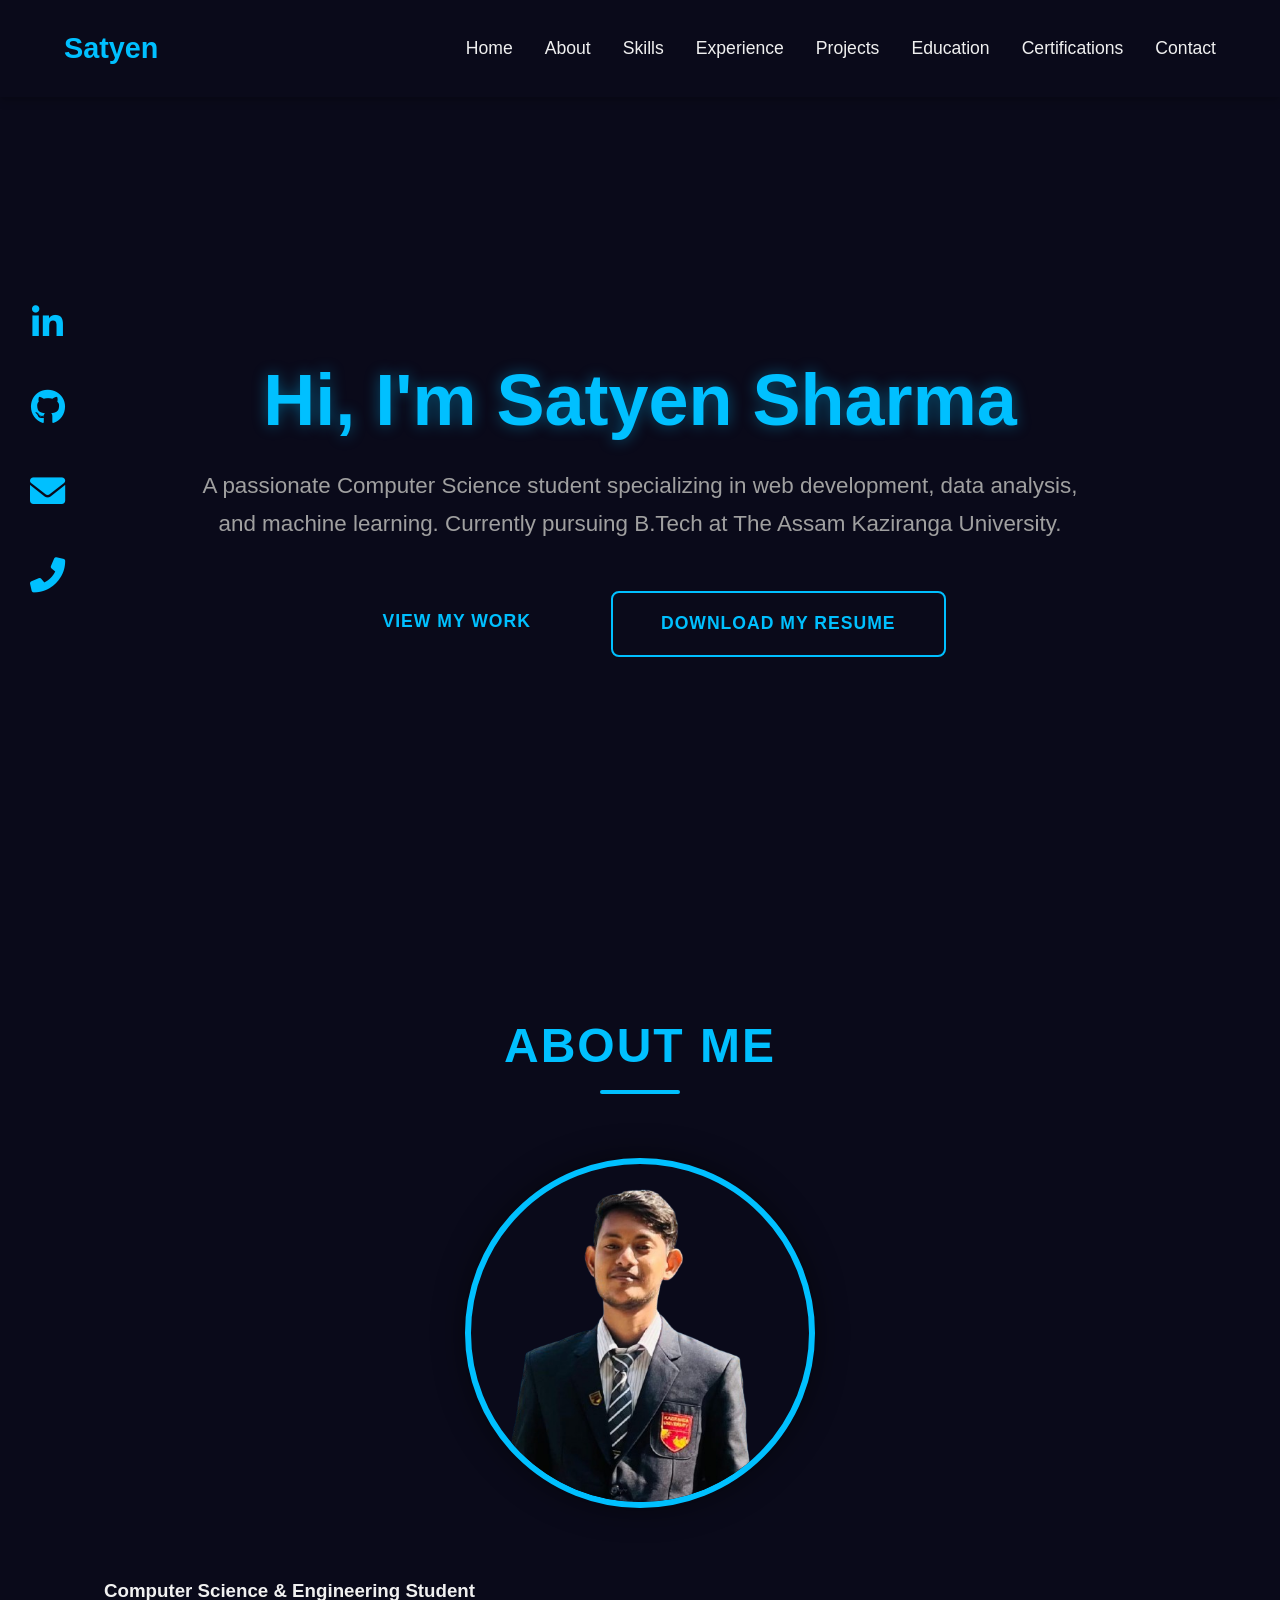
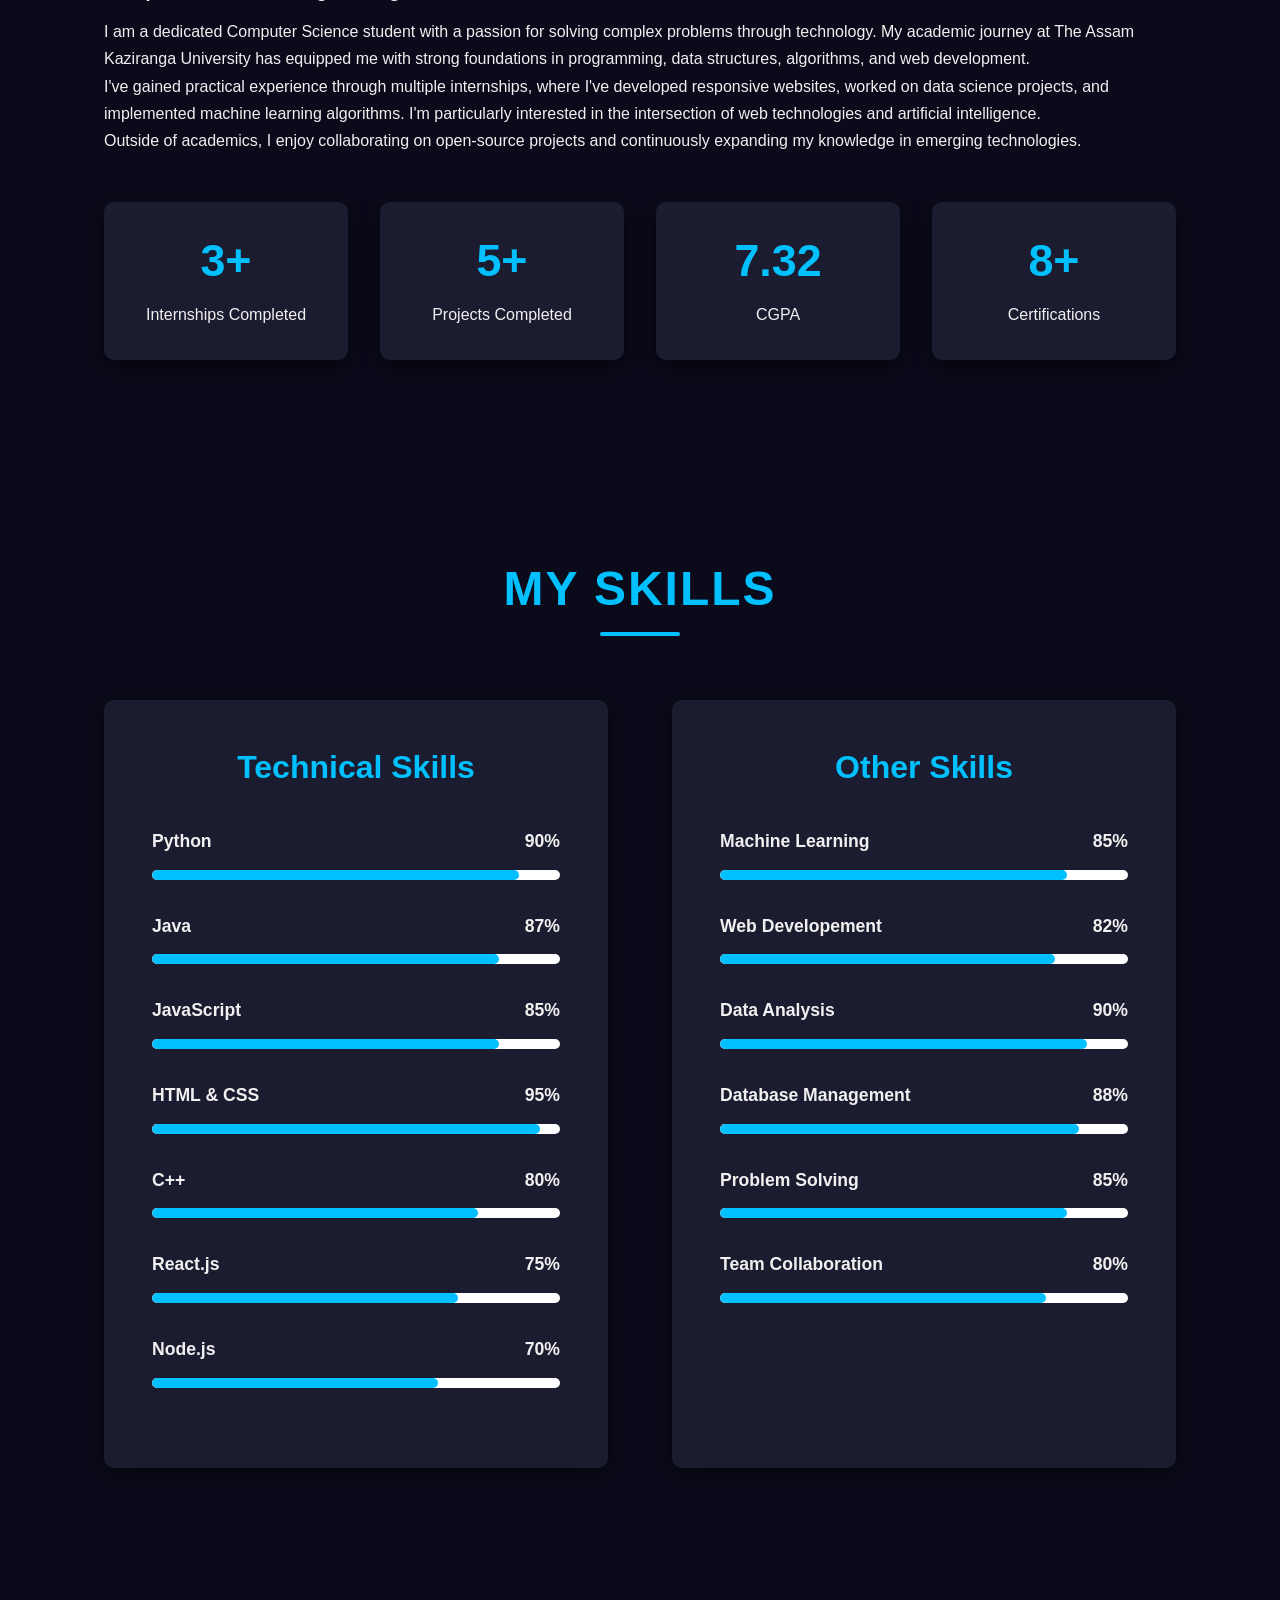
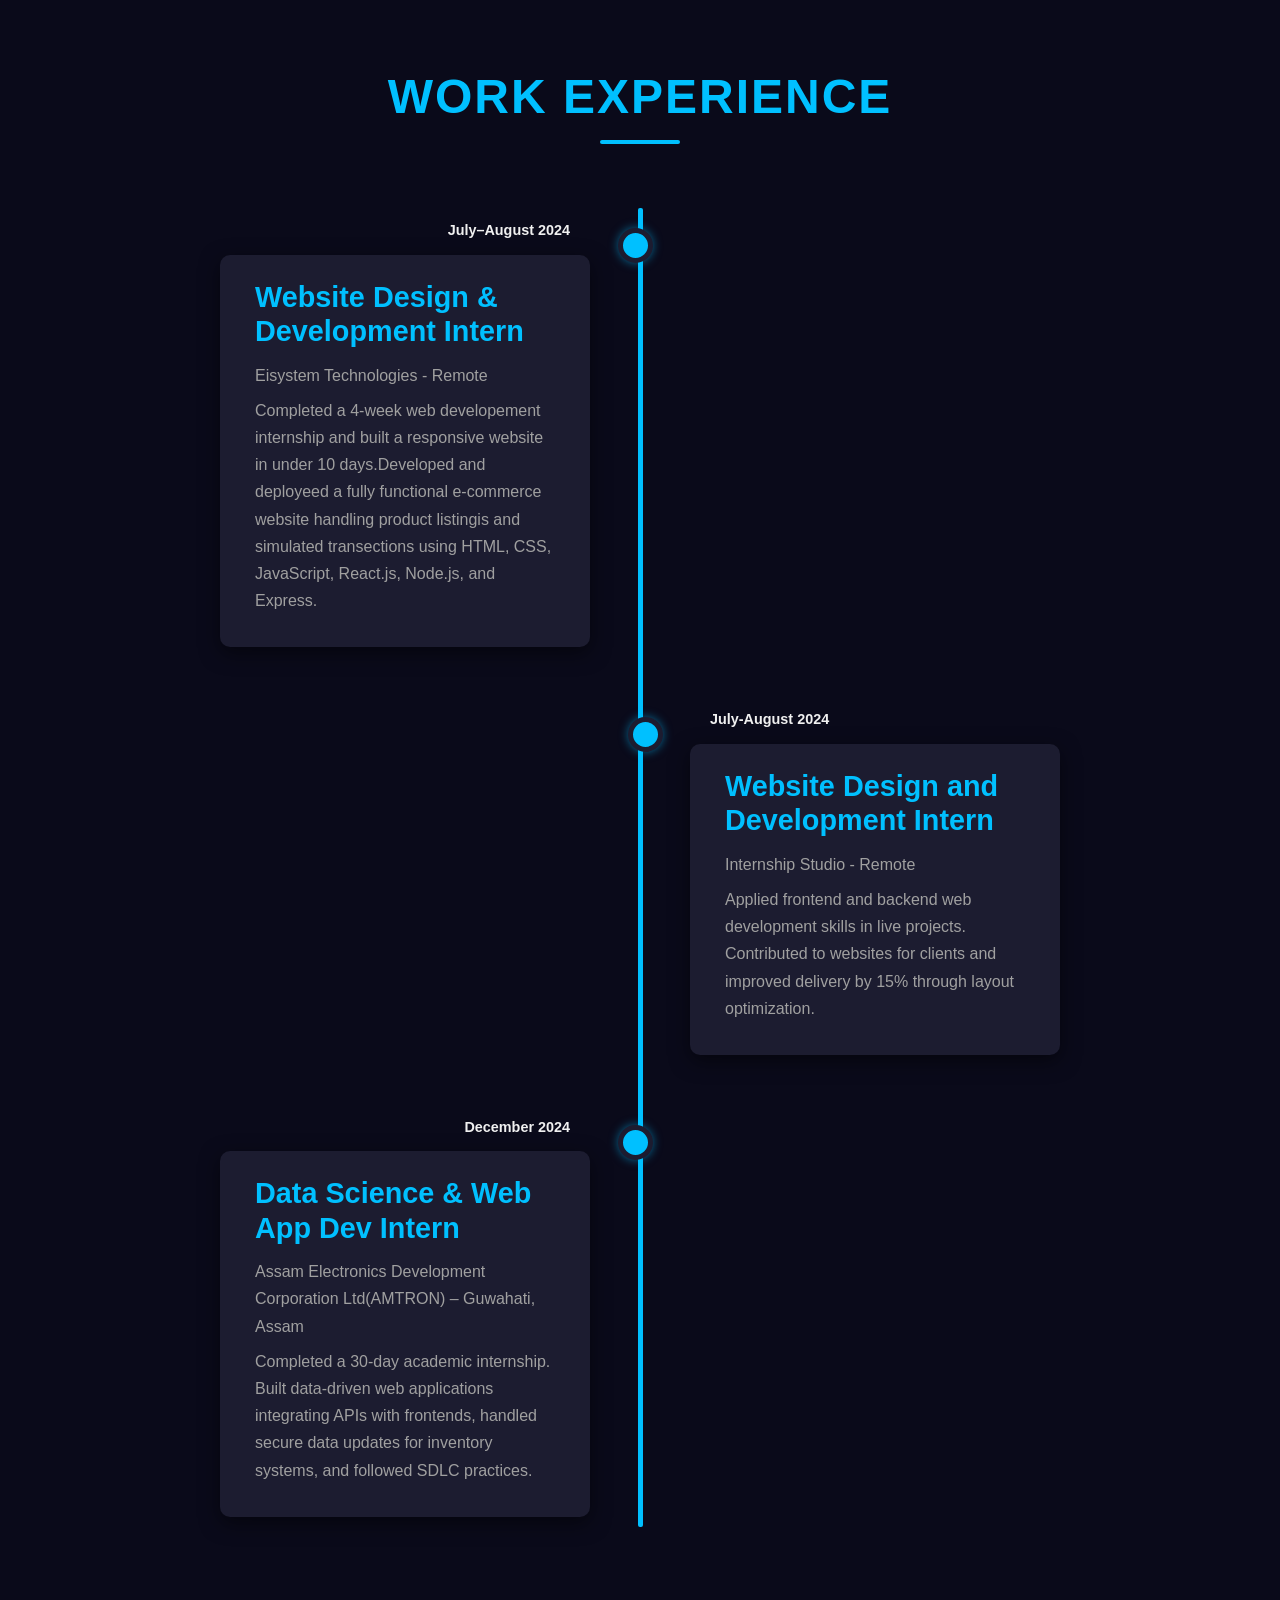
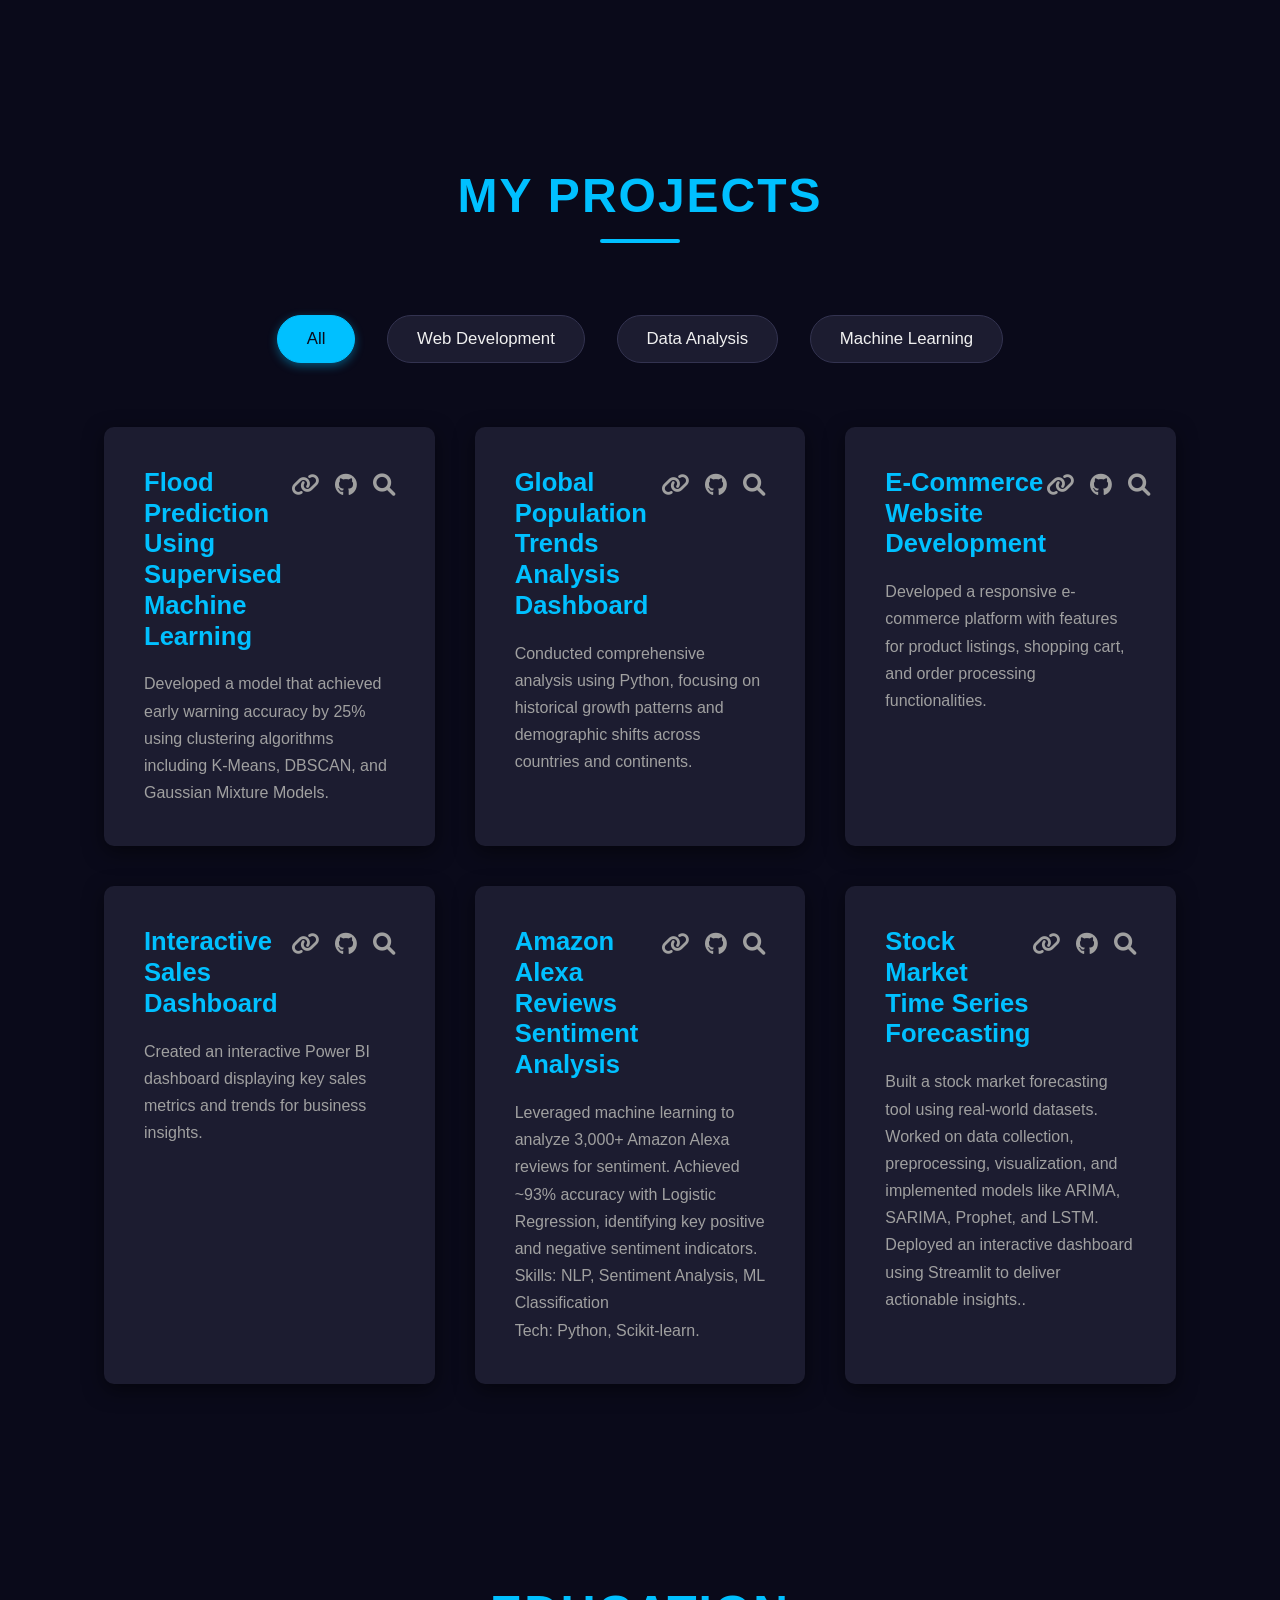
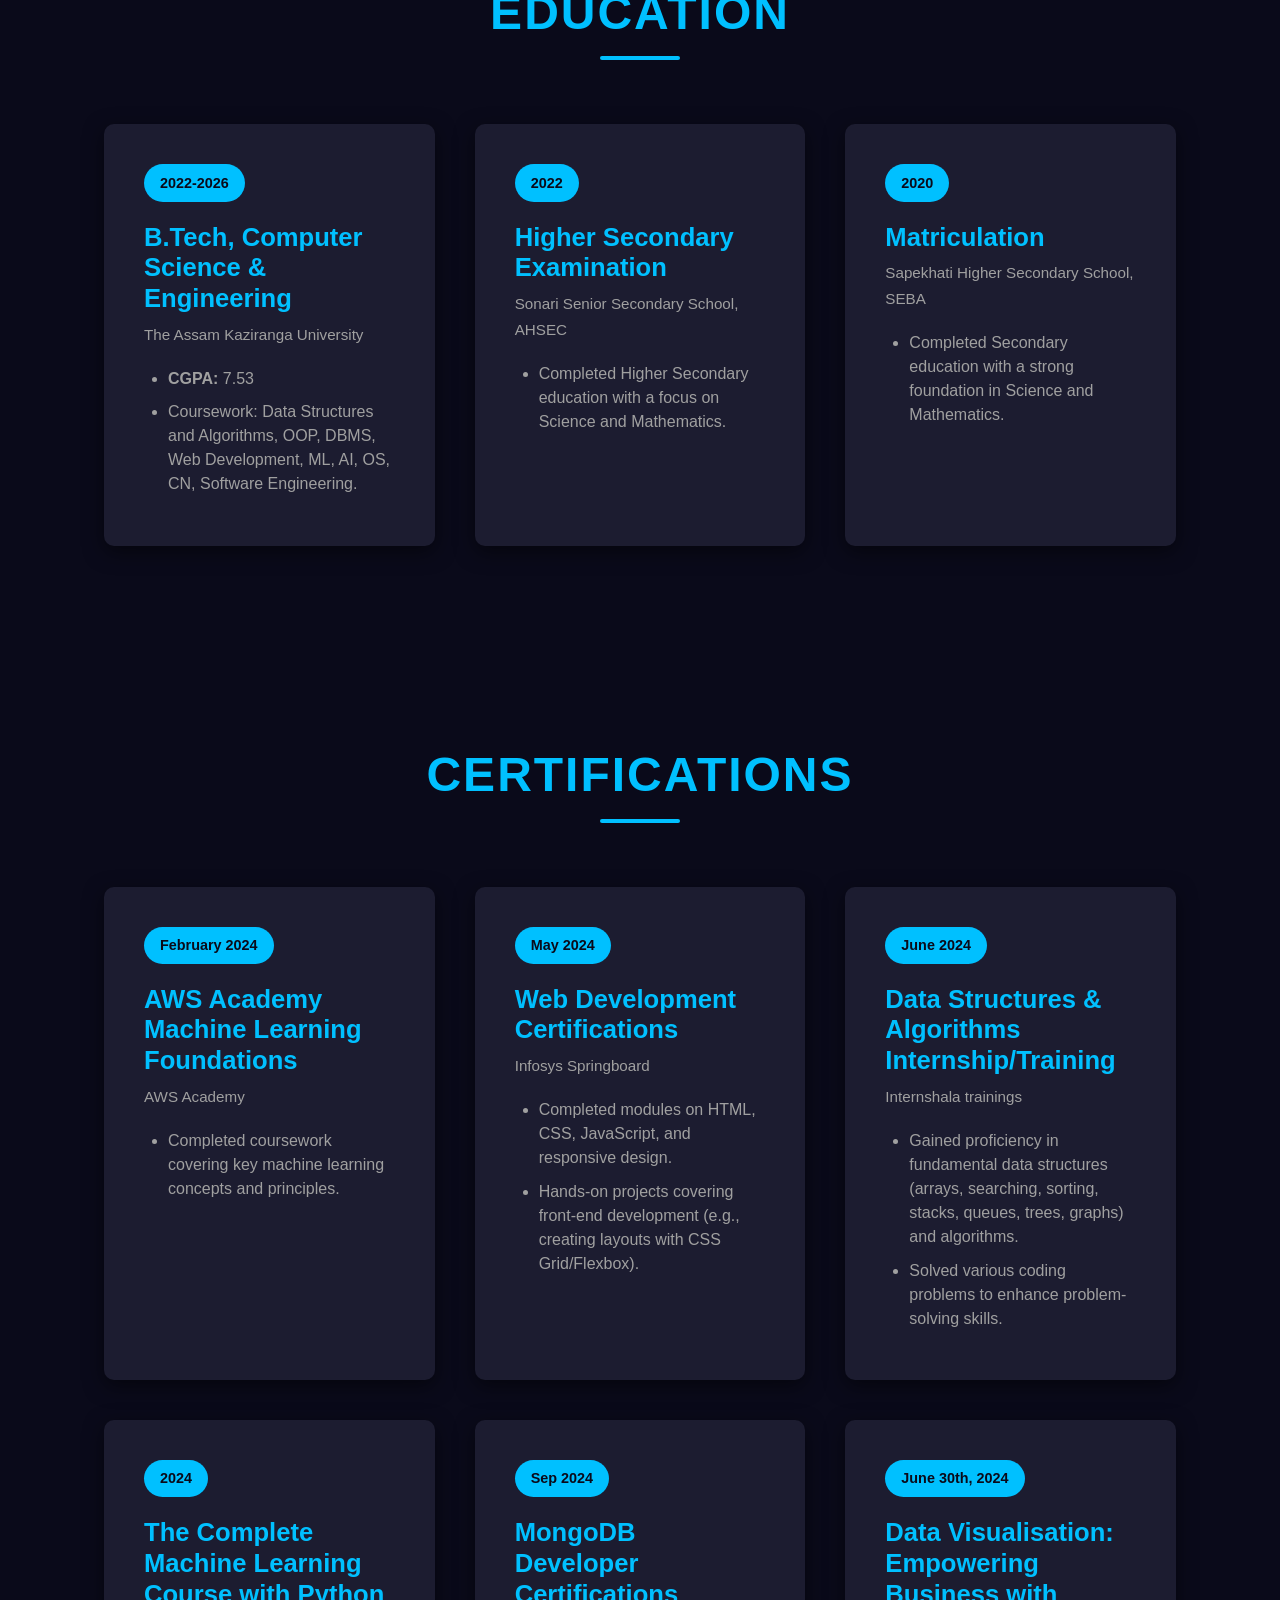
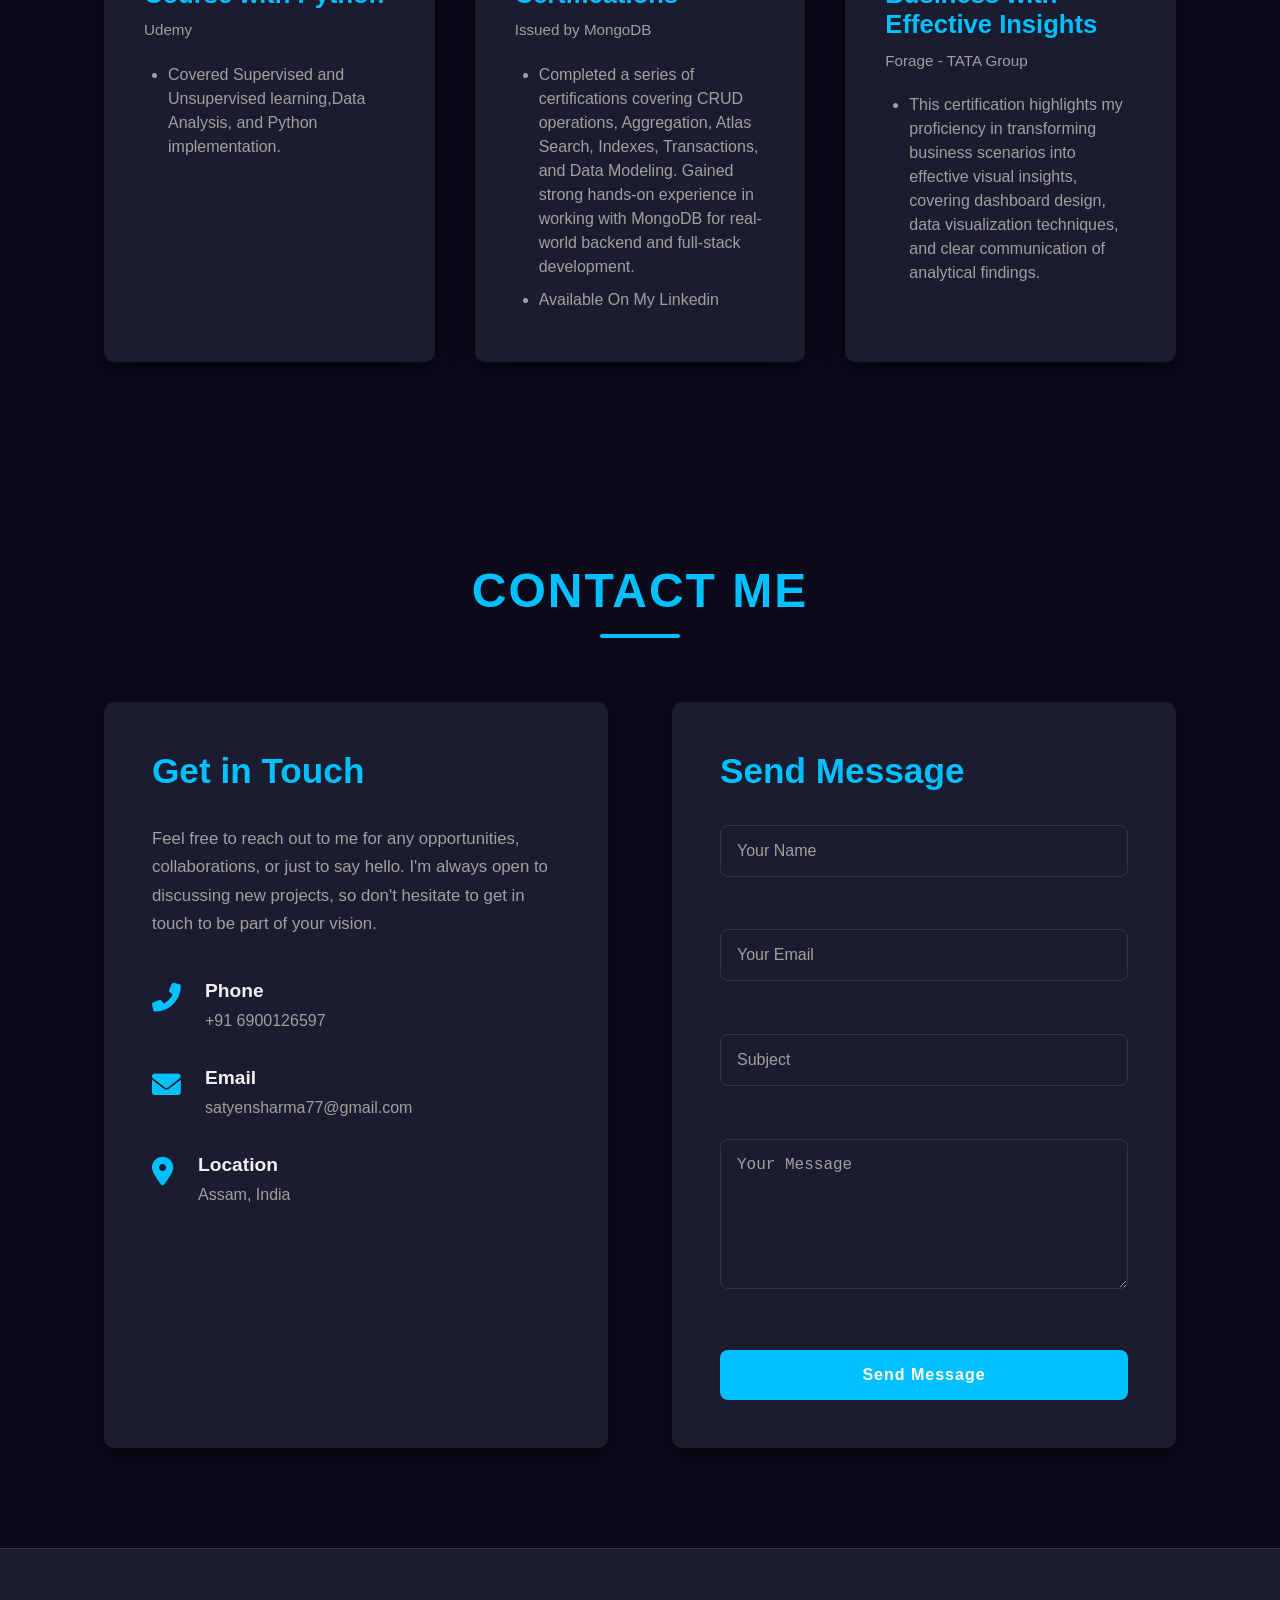
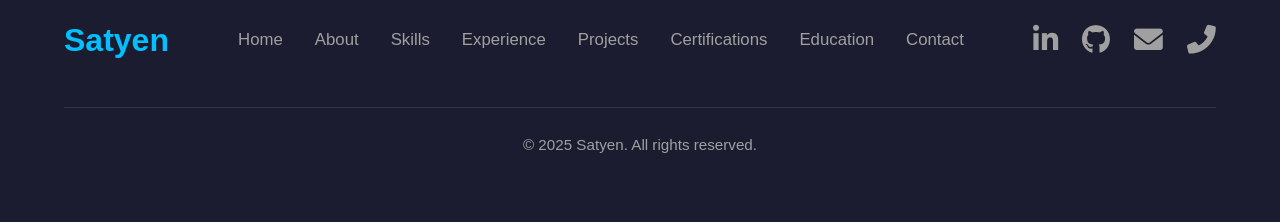
==== index.html @ 761a4995 "Add files via upload" ====
<!DOCTYPE html>
<html lang="en">
<head>
    <meta charset="UTF-8" />
    <meta name="viewport" content="width=device-width, initial-scale=1.0"/>
    <title>Satyen Sharma | Portfolio</title>
    <link rel="stylesheet" href="style.css"/>
    <link rel="stylesheet" href="https://cdnjs.cloudflare.com/ajax/libs/font-awesome/6.0.0-beta3/css/all.min.css">
</head>
<body>
<header>
  <nav>
    <div class="logo">Satyen</div>
    
    <ul class="nav-links">
      <li><a href="#home">Home</a></li>
      <li><a href="#about">About</a></li>
      <li><a href="#skills">Skills</a></li>
      <li><a href="#work-experience">Experience</a></li>
      <li><a href="#projects">Projects</a></li>
      <li><a href="#education">Education</a></li>
      <li><a href="#certifications">Certifications</a></li>
      <li><a href="#contact">Contact</a></li>
    </ul>

    <div class="hamburger">
      <span></span>
      <span></span>
      <span></span>
    </div>
  </nav>
</header>

    <main> 
        <section id="home" class="section"> 
            <div class="hero-content">
                <h1>Hi, I'm Satyen Sharma</h1>
                <p>A passionate Computer Science student specializing in web development, data analysis, and machine learning. Currently pursuing B.Tech at The Assam Kaziranga University.</p>
                <div class="hero-buttons">
                    <a href="#projects" class="btn">VIEW MY WORK</a>
                    <a href="SATYEN_SHARMA_RESUME_771.pdf" download="SATYEN_SHARMA_RESUME_771.pdf" class="btn btn-secondary">DOWNLOAD MY RESUME</a>
                </div>
            </div>
            <div class="side-social-links">
                <a href="https://www.linkedin.com/in/satyen-sharma-21069526b/?lipi=urn%3Ali%3Apage%3Ad_flagship3_feed%3BSt1hCPjXRkyF28CCkWDS%2FA%3D%3D" target="_blank" aria-label="LinkedIn"><i class="fab fa-linkedin-in"></i></a>
                <a href="https://github.com/Satyen123" target="_blank" aria-label="GitHub"><i class="fab fa-github"></i></a>
                <a href="mailto:satyensharma771@gmail.com" aria-label="Email"><i class="fas fa-envelope"></i></a>
                <a href="tel:+916900126597" aria-label="Phone"><i class="fas fa-phone-alt"></i></a>
            </div>
        </section>

        <section id="about" class="section"> 
            <h2 class="section-title">ABOUT ME</h2>
            <div class="about-content"> 
                <div class="about-image">
                    <img src="profile.png" alt="Satyen Sharma Profile"> 
                </div>
                <div>
                    <h3>Computer Science & Engineering Student</h3> 
                    <p>I am a dedicated Computer Science student with a passion for solving complex problems through technology. My academic journey at The Assam Kaziranga University has equipped me with strong foundations in programming, data structures, algorithms, and web development.</p>
                    <p>I've gained practical experience through multiple internships, where I've developed responsive websites, worked on data science projects, and implemented machine learning algorithms. I'm particularly interested in the intersection of web technologies and artificial intelligence.</p>
                    <p>Outside of academics, I enjoy collaborating on open-source projects and continuously expanding my knowledge in emerging technologies.</p>

                    <div class="about-stats">
                        <div class="stat-item">
                            <h4>3+</h4>
                            <p>Internships Completed</p>
                        </div>
                        <div class="stat-item">
                            <h4>5+</h4>
                            <p>Projects Completed</p>
                        </div>
                        <div class="stat-item">
                            <h4>7.32</h4>
                            <p>CGPA</p>
                        </div>
                        <div class="stat-item">
                            <h4>8+</h4>
                            <p>Certifications</p>
                        </div>
                    </div>
                </div>
            </div>
        </section>

        <section id="skills" class="section"> 
            <h2 class="section-title">MY SKILLS</h2>
            <div class="skills-container">
                <div class="skills-column">
                    <h3>Technical Skills</h3>
                    <div class="skill-bar-item"> 
                        <p>Python <span>90%</span></p>
                        <div class="skill-bar"> <div class="skill-progress" data-percentage="90%"></div> </div>
                    </div>
                    <div class="skill-bar-item">
                        <p>Java <span>87%</span></p>
                        <div class="skill-bar">
                            <div class="skill-progress" data-percentage="85%"></div>
                        </div>
                    </div>
                    <div class="skill-bar-item">
                        <p>JavaScript <span>85%</span></p>
                        <div class="skill-bar">
                            <div class="skill-progress" data-percentage="85%"></div>
                        </div>
                    </div>
                    <div class="skill-bar-item">
                        <p>HTML & CSS <span>95%</span></p>
                        <div class="skill-bar">
                            <div class="skill-progress" data-percentage="95%"></div>
                        </div>
                    </div>
                    <div class="skill-bar-item">
                        <p>C++ <span>80%</span></p>
                        <div class="skill-bar">
                            <div class="skill-progress" data-percentage="80%"></div>
                        </div>
                    </div>
                    <div class="skill-bar-item">
                        <p>React.js <span>75%</span></p>
                        <div class="skill-bar">
                            <div class="skill-progress" data-percentage="75%"></div>
                        </div>
                    </div>
                    <div class="skill-bar-item">
                        <p>Node.js <span>70%</span></p>
                        <div class="skill-bar">
                            <div class="skill-progress" data-percentage="70%"></div>
                        </div>
                    </div>
                </div>

                <div class="skills-column">
                    <h3>Other Skills</h3>
                    <div class="skill-bar-item">
                        <p>Machine Learning <span>85%</span></p>
                        <div class="skill-bar">
                            <div class="skill-progress" data-percentage="85%"></div>
                        </div>
                    </div>
                    <div class="skill-bar-item">
                        <p>Web Developement <span>82%</span></p>
                        <div class="skill-bar">
                            <div class="skill-progress" data-percentage="82%"></div>
                        </div>
                    </div>
                    <div class="skill-bar-item">
                        <p>Data Analysis <span>90%</span></p>
                        <div class="skill-bar">
                            <div class="skill-progress" data-percentage="90%"></div>
                        </div>
                    </div>
                    <div class="skill-bar-item">
                        <p>Database Management <span>88%</span></p>
                        <div class="skill-bar">
                            <div class="skill-progress" data-percentage="88%"></div>
                        </div>
                    </div>
                    <div class="skill-bar-item">
                        <p>Problem Solving <span>85%</span></p>
                        <div class="skill-bar">
                            <div class="skill-progress" data-percentage="85%"></div>
                        </div>
                    </div>
                    <div class="skill-bar-item">
                        <p>Team Collaboration <span>80%</span></p>
                        <div class="skill-bar">
                            <div class="skill-progress" data-percentage="80%"></div>
                        </div>
                    </div>
                </div>
            </div>
        </section>

        <section id="work-experience" class="section"> 
            <h2 class="section-title">WORK EXPERIENCE</h2>
            <div class="timeline">
                <div class="timeline-item"> <div class="timeline-date">July–August 2024</div> <div class="timeline-content"> <h3>Website Design & Development Intern</h3>
                        <p>Eisystem Technologies - Remote</p> <p>Completed a 4-week web developement internship and built a responsive website in under 10 days.Developed and deployeed a fully functional e-commerce website handling product listingis and simulated transections using HTML, CSS, JavaScript, React.js, Node.js, and Express.</p>
                    </div>
                </div>

                <div class="timeline-item">
                    <div class="timeline-date">July-August 2024</div>
                    <div class="timeline-content">
                        <h3>Website Design and Development Intern</h3>
                        <p>Internship Studio - Remote</p>
                        <p>Applied frontend and backend web development skills in live projects. Contributed to websites for clients and improved delivery by 15% through layout optimization.</p>
                    </div>
                </div>

                <div class="timeline-item">
                    <div class="timeline-date">December 2024</div>
                    <div class="timeline-content">
                        <h3>Data Science & Web App Dev Intern</h3>
                        <p>Assam Electronics Development Corporation Ltd(AMTRON) – Guwahati, Assam</p>
                        <p>Completed a 30-day academic internship. Built data-driven web applications integrating APIs with frontends, handled secure data updates for inventory systems, and followed SDLC practices.</p>
                    </div>
                </div>
            </div>
        </section>

        <section id="projects" class="section"> 
            <h2 class="section-title">MY PROJECTS</h2>
            <div class="project-categories">
                <button class="category-button active" data-category="all">All</button>
                <button class="category-button" data-category="web-development">Web Development</button>
                <button class="category-button" data-category="data-analysis">Data Analysis</button>
                <button class="category-button" data-category="machine-learning">Machine Learning</button>
            </div>
            <div class="project-grid">
                <div class="project-card" data-category="machine-learning">
                    <div class="card-header">
                        <h3>Flood Prediction Using Supervised Machine Learning</h3>
                        <div class="icons">
                            <a href="#" target="_blank"><i class="fas fa-link"></i></a>
                            <a href="#" target="_blank"><i class="fab fa-github"></i></a>
                            <a href="#" target="_blank"><i class="fas fa-search"></i></a>
                        </div>
                    </div>
                    <p>Developed a model that achieved early warning accuracy by 25% using clustering algorithms including K-Means, DBSCAN, and Gaussian Mixture Models.</p>
                </div>

                <div class="project-card" data-category="data-analysis">
                    <div class="card-header">
                        <h3>Global Population Trends Analysis Dashboard</h3>
                        <div class="icons">
                            <a href="#" target="_blank"><i class="fas fa-link"></i></a>
                            <a href="#" target="_blank"><i class="fab fa-github"></i></a>
                            <a href="#" target="_blank"><i class="fas fa-search"></i></a>
                        </div>
                    </div>
                    <p>Conducted comprehensive analysis using Python, focusing on historical growth patterns and demographic shifts across countries and continents.</p>
                </div>

                <div class="project-card" data-category="web-development">
                    <div class="card-header">
                        <h3>E-Commerce Website Development</h3>
                        <div class="icons">
                            <a href="#" target="_blank"><i class="fas fa-link"></i></a>
                            <a href="#" target="_blank"><i class="fab fa-github"></i></a>
                            <a href="#" target="_blank"><i class="fas fa-search"></i></i></a>
                        </div>
                    </div>
                    <p>Developed a responsive e-commerce platform with features for product listings, shopping cart, and order processing functionalities.</p>
                </div>

                <div class="project-card" data-category="data-analysis">
                    <div class="card-header">
                        <h3>Interactive Sales Dashboard</h3>
                        <div class="icons">
                            <a href="#" target="_blank"><i class="fas fa-link"></i></a>
                            <a href="#" target="_blank"><i class="fab fa-github"></i></a>
                            <a href="#" target="_blank"><i class="fas fa-search"></i></a>
                        </div>
                    </div>
                    <p>Created an interactive Power BI dashboard displaying key sales metrics and trends for business insights.</p>
                </div>

                <div class="project-card" data-category="data-analysis">
                    <div class="card-header">
                        <h3> Amazon Alexa Reviews Sentiment Analysis</h3>
                        <div class="icons">
                            <a href="#" target="_blank"><i class="fas fa-link"></i></a>
                            <a href="#" target="_blank"><i class="fab fa-github"></i></a>
                            <a href="#" target="_blank"><i class="fas fa-search"></i></a>
                        </div>
                    </div>
                    <p>Leveraged machine learning to analyze 3,000+ Amazon Alexa reviews for sentiment. Achieved ~93% accuracy with Logistic Regression, identifying key positive and negative sentiment indicators.</p>
                    <p>Skills: NLP, Sentiment Analysis, ML Classification</p>
                    <p>Tech: Python, Scikit-learn.</p>
                </div>

                <div class="project-card" data-category="data-analysis">
                    <div class="card-header">
                        <h3> Stock Market Time Series Forecasting</h3>
                        <div class="icons">
                            <a href="#" target="_blank"><i class="fas fa-link"></i></a>
                            <a href="#" target="_blank"><i class="fab fa-github"></i></a>
                            <a href="#" target="_blank"><i class="fas fa-search"></i></a>
                        </div>
                    </div>
                    <p>Built a stock market forecasting tool using real-world datasets. Worked on data collection, preprocessing, visualization, and implemented models like ARIMA, SARIMA, Prophet, and LSTM. Deployed an interactive dashboard using Streamlit to deliver actionable insights..</p>
                </div>
            </div>
        </section>


 <section id="education" class="section"> 
    <h2 class="section-title">EDUCATION</h2>
    <div class="education-grid">
        <div class="education-card">
            <div class="card-header-edu">
                <span class="year-badge">2022-2026</span>
                <h3>B.Tech, Computer Science & Engineering</h3>
                <p>The Assam Kaziranga University</p>
            </div>
            <div class="card-content-edu">
                <ul>
                    <li><strong>CGPA:</strong> 7.53</li>
                    <li>Coursework: Data Structures and Algorithms, OOP, DBMS, Web Development, ML, AI, OS, CN, Software Engineering.</li>
                </ul>
            </div>
        </div>

        <div class="education-card">
            <div class="card-header-edu">
                <span class="year-badge">2022</span>
                <h3>Higher Secondary Examination</h3>
                <p>Sonari Senior Secondary School, AHSEC</p>
            </div>
            <div class="card-content-edu">
                <ul>
                    <li>Completed Higher Secondary education with a focus on Science and Mathematics.</li>
                </ul>
            </div>
        </div>

        <div class="education-card">
            <div class="card-header-edu">
                <span class="year-badge">2020</span>
                <h3>Matriculation</h3>
                <p>Sapekhati Higher Secondary School, SEBA</p>
            </div>
            <div class="card-content-edu">
                <ul>
                    <li>Completed Secondary education with a strong foundation in Science and Mathematics.</li>
                </ul>
            </div>
        </div>
    </div>
</section>

        <section id="certifications" class="section"> 
            <h2 class="section-title">CERTIFICATIONS</h2>
            <div class="certifications-grid"> 
                <div class="certification-card"> 
                    <div class="card-header-cert"> 
                        <span class="year-badge-cert">February 2024</span> 
                        <h3>AWS Academy Machine Learning Foundations</h3>
                        <p>AWS Academy</p>
                    </div>
                    <div class="card-content-cert"> 
                        <ul>
                            <li>Completed coursework covering key machine learning concepts and principles.</li>
                        </ul>
                    </div>
                </div>

                <div class="certification-card">
                    <div class="card-header-cert">
                        <span class="year-badge-cert">May 2024</span>
                        <h3>Web Development Certifications</h3>
                        <p>Infosys Springboard</p>
                    </div>
                    <div class="card-content-cert">
                        <ul>
                            <li>Completed modules on HTML, CSS, JavaScript, and responsive design.</li>
                            <li>Hands-on projects covering front-end development (e.g., creating layouts with CSS Grid/Flexbox).</li>
                        </ul>
                    </div>
                </div>

                <div class="certification-card">
                    <div class="card-header-cert">
                        <span class="year-badge-cert">June 2024</span>
                        <h3>Data Structures & Algorithms Internship/Training</h3>
                        <p>Internshala trainings</p>
                    </div>
                    <div class="card-content-cert">
                        <ul>
                            <li>Gained proficiency in fundamental data structures (arrays, searching, sorting, stacks, queues, trees, graphs) and algorithms.</li>
                            <li>Solved various coding problems to enhance problem-solving skills.</li>
                        </ul>
                    </div>
                </div>

                <div class="certification-card">
                    <div class="card-header-cert">
                        <span class="year-badge-cert">2024</span>
                        <h3>The Complete Machine Learning Course with Python</h3>
                        <p>Udemy</p>
                    </div>
                    <div class="card-content-cert">
                        <ul>
                            <li>Covered Supervised and Unsupervised learning,Data Analysis, and Python implementation.</li>
                        </ul>
                    </div>
                </div>

                <div class="certification-card">
                    <div class="card-header-cert">
                        <span class="year-badge-cert">Sep 2024</span>
                        <h3> MongoDB Developer Certifications</h3>
                        <p>Issued by MongoDB</p>
                    </div>
                    <div class="card-content-cert">
                        <ul>
                            <li>Completed a series of certifications covering CRUD operations, Aggregation, Atlas Search, Indexes, Transactions, and Data Modeling. Gained strong hands-on experience in working with MongoDB for real-world backend and full-stack development.</li>
                            <li>Available On My Linkedin</li>
                        </ul>
                    </div>
                </div>

                <div class="certification-card">
                    <div class="card-header-cert">
                        <span class="year-badge-cert">June 30th, 2024</span>
                        <h3>Data Visualisation: Empowering Business with Effective Insights</h3>
                        <p>Forage - TATA Group</p>
                    </div>
                    <div class="card-content-cert">
                        <ul>
                            <li>This certification highlights my proficiency in transforming business scenarios into effective visual insights, covering dashboard design, data visualization techniques, and clear communication of analytical findings.</li>
                        </ul>
                    </div>
                </div>

            </div>
        </section>

        <section id="contact" class="section">
            <h2 class="section-title">CONTACT ME</h2>
            <div class="contact-container">
                <div class="get-in-touch">
                    <h3>Get in Touch</h3>
                    <p>Feel free to reach out to me for any opportunities, collaborations, or just to say hello. I'm always open to discussing new projects, so don't hesitate to get in touch to be part of your vision.</p>
                    <div class="contact-info-item">
                        <i class="fas fa-phone-alt"></i>
                        <div>
                            <h4>Phone</h4>
                            <p>+91 6900126597</p>
                        </div>
                    </div>
                    <div class="contact-info-item">
                        <i class="fas fa-envelope"></i>
                        <div>
                            <h4>Email</h4>
                            <p>satyensharma77@gmail.com</p>
                        </div>
                    </div>
                    <div class="contact-info-item">
                        <i class="fas fa-map-marker-alt"></i>
                        <div>
                            <h4>Location</h4>
                            <p>Assam, India</p>
                        </div>
                    </div>
                    <div class="social-links">
                        </div>
                </div>

                <div class="send-message">
                    <h3>Send Message</h3>
                    <form action="https://formsubmit.co/satyensharma771@gmail.com" method="POST" class="contact-form">
                      <input type="hidden" name="_captcha" value="false">
                      <input type="hidden" name="_template" value="table">
                      <input type="hidden" name="_subject" value="New message from portfolio!">

                      <div class="form-group">
                         <input type="text" id="name" name="name" placeholder="Your Name" required>
                      </div>
                      <div class="form-group">
                         <input type="email" id="email" name="email" placeholder="Your Email" required>
                      </div>
                      <div class="form-group">
                         <input type="text" id="subject" name="subject" placeholder="Subject" required>
                      </div>
                      <div class="form-group">
                         <textarea id="message" name="message" rows="5" placeholder="Your Message" required></textarea>
                      </div>
                      <button type="submit" class="submit-button">Send Message</button>
                    </form>
 
                </div>
            </div>
        </section>

    </main> 
    <footer class="site-footer">
        <div class="footer-container">
            <div class="footer-logo">Satyen</div>
            <div class="footer-nav">
                <ul>
                    <li><a href="#home">Home</a></li>
                    <li><a href="#about">About</a></li>
                    <li><a href="#skills">Skills</a></li>
                    <li><a href="#work-experience">Experience</a></li> <li><a href="#projects">Projects</a></li>
                    <li><a href="#certifications">Certifications</a></li> <li><a href="#education">Education</a></li>
                    <li><a href="#contact">Contact</a></li>
                </ul>
            </div>
            <div class="footer-social-icons">
                <a href="https://www.linkedin.com/in/satyen-sharma-21069526b/?lipi=urn%3Ali%3Apage%3Ad_flagship3_feed%3BSt1hCPjXRkyF28CCkWDS%2FA%3D%3D" target="_blank" aria-label="LinkedIn"><i class="fab fa-linkedin-in"></i></a>
                <a href="https://github.com/Satyen123" target="_blank" aria-label="GitHub"><i class="fab fa-github"></i></a>
                <a href="mailto:satyensharma771@gmail.com" aria-label="Email"><i class="fas fa-envelope"></i></a>
                <a href="tel:+916900126597" aria-label="Phone"><i class="fas fa-phone-alt"></i></a>
            </div>
        </div>
        <div class="footer-bottom-text">
            <p>&copy; 2025 Satyen. All rights reserved.</p>
        </div>
    </footer>

    <!-- This script link is crucial and was missing in your previous index.html -->
    <script src="script.js"></script>
</body>
</html>
---- style.css ----
/* Variables for consistent styling - Tuned for deeper darks and a vibrant accent */
:root {
    --primary-color: #00c0ff; /* Vibrant blue for accents and highlights */
    --secondary-color: #8c8c9e; /* Muted grey for subtle text */
    --background-dark: #0a0a1a; /* Very deep dark background, almost black with a hint of blue */
    --card-background: #1c1c30; /* Slightly lighter dark for cards/containers */
    --text-light: #f0f0f0; /* Soft white for primary text */
    --text-muted: #a0a0a0; /* Medium grey for descriptions */
    --border-color: #333350; /* Subtle border for elements, a dark blue-grey */
    --hover-light: #ffffff; /* Pure white for stark hover contrast */
    --box-shadow-dark: rgba(0, 0, 0, 0.5); /* Stronger, deeper shadow */
    --transition-speed: 0.4s ease-in-out; /* Slightly slower, smoother transitions */
    --font-family: 'Poppins', sans-serif; /* Common modern, clean font often seen in such designs. You'd link this from Google Fonts. */
}

/* Base Styles */
* {
    margin: 0;
    padding: 0;
    box-sizing: border-box;
}

html {
    scroll-behavior: smooth;
}

body {
    font-family: var(--font-family);
    line-height: 1.7; /* Slightly more line height for readability */
    color: var(--text-light);
    background-color: var(--background-dark);
    overflow-x: hidden; /* Prevent horizontal scroll */
}

a {
    color: var(--primary-color);
    text-decoration: none;
    transition: color var(--transition-speed);
}

a:hover {
    color: var(--hover-light);
}

ul {
    list-style: none;
}

h1, h2, h3, h4 {
    color: var(--text-light);
    margin-bottom: 1rem;
    line-height: 1.2;
}

h2.section-title {
    font-size: 3rem; /* Larger section titles */
    text-align: center;
    margin-bottom: 4rem; /* More space below title */
    position: relative;
    color: var(--primary-color);
    text-transform: uppercase;
    letter-spacing: 2px;
    font-weight: 700;
}

h2.section-title::after {
    content: '';
    display: block;
    width: 80px; /* Wider underline */
    height: 4px;
    background: var(--primary-color);
    margin: 15px auto 0; /* More space below text, thicker line */
    border-radius: 2px;
}

/* Sections */
.section {
    padding: 100px 5%; /* Increased padding for more space between sections */
    margin: 0 auto;
    max-width: 1200px; /* Max width for content */
}

/* Header & Navigation */
/* Navigation Styles */
header {
    background-color: var(--background-dark);
    position: sticky;
    top: 0;
    z-index: 1000;
    box-shadow: 0 2px 10px rgba(0, 0, 0, 0.3);
}

nav {
    display: flex;
    justify-content: space-between;
    align-items: center;
    padding: 1.5rem 5%;
    max-width: 1400px;
    margin: 0 auto;
}

.logo {
    font-size: 1.8rem;
    font-weight: 700;
    color: var(--primary-color);
    text-decoration: none;
    transition: all 0.3s ease;
}

.logo:hover {
    text-shadow: 0 0 10px rgba(0, 192, 255, 0.5);
}

.nav-links {
    display: flex;
    gap: 2rem;
    list-style: none;
}

.nav-links a {
    color: var(--text-light);
    text-decoration: none;
    font-size: 1.1rem;
    font-weight: 500;
    padding: 0.5rem 0;
    position: relative;
    transition: all 0.3s ease;
}

.nav-links a:hover {
    color: var(--primary-color);
}

.nav-links a::after {
    content: '';
    position: absolute;
    width: 0;
    height: 2px;
    bottom: 0;
    left: 0;
    background-color: var(--primary-color);
    transition: width 0.3s ease;
}

.nav-links a:hover::after {
    width: 100%;
}

/* Active link styling */
.nav-links a.active {
    color: var(--primary-color);
    font-weight: 600;
}

.nav-links a.active::after {
    width: 100%;
}

/* === CORRECTED HAMBURGER MENU CODE START === */

/* Hamburger Icon Styling */
.hamburger {
    display: none; /* Hidden by default on larger screens */
    cursor: pointer;
    z-index: 1001; /* Ensure hamburger is always on top, even above the menu itself */
    position: relative; /* Needed for z-index to work */
}

.hamburger span {
    display: block;
    width: 25px;
    height: 3px;
    background-color: var(--text-light);
    margin: 5px 0;
    transition: all 0.3s ease; /* Smooth transition for the animation */
}

/* Media Query for Mobile/Tablet Screens (up to 768px wide) */
/* === CORRECTED HAMBURGER MENU CODE START === */

/* Hamburger Icon Styling */
.hamburger {
    display: none; /* Hidden by default on larger screens */
    cursor: pointer;
    z-index: 1001; /* Ensure hamburger is always on top, even above the menu itself */
    position: relative; /* Needed for z-index to work */
}

.hamburger span {
    display: block;
    width: 25px;
    height: 3px;
    background-color: var(--text-light);
    margin: 5px 0;
    transition: all 0.3s ease; /* Smooth transition for the animation */
}

/* Media Query for Mobile/Tablet Screens (up to 768px wide) */
@media (max-width: 768px) {
  .hamburger {
    display: block;
    cursor: pointer;
    z-index: 1001;
  }

  .nav-links {
    position: fixed;
    top: 0;
    right: -100%; /* Hide off screen */
    width: 70%;
    height: 100vh;
    background-color: #1c1c30; /* Solid visible background */
    flex-direction: column;
    align-items: center;
    padding-top: 80px;
    gap: 2rem;
    box-shadow: -5px 0 15px rgba(0, 0, 0, 0.3);
    overflow-y: auto;
    visibility: hidden;
    opacity: 0;
    transition: right 0.5s ease, opacity 0.5s ease, visibility 0s 0.5s;
    z-index: 1000;
    display: flex;
  }

  /* When active (toggle class added via JS) */
  .nav-links.active {
    right: 0;
    visibility: visible;
    opacity: 1;
    transition: right 0.5s ease, opacity 0.5s ease, visibility 0s;
  }

  /* Hamburger icon animation */
  .hamburger.active span:nth-child(1) {
    transform: translateY(8px) rotate(45deg);
  }

  .hamburger.active span:nth-child(2) {
    opacity: 0;
  }

  .hamburger.active span:nth-child(3) {
    transform: translateY(-8px) rotate(-45deg);
  }

  /* Prevent scroll when menu is open */
  body.menu-open {
    overflow: hidden;
  }
}

/* === CORRECTED HAMBURGER MENU CODE END === */
/* Hero Section */
#home {
    min-height: calc(100vh - 80px); /* Adjust based on header height */
    display: flex;
    flex-direction: column;
    justify-content: center;
    align-items: center;
    text-align: center;
    padding-top: 0;
    padding-bottom: 0;
}

.hero-content {
    max-width: 900px;
    animation: fadeIn 1.2s ease-out forwards; /* Slower, smoother fade-in */
    opacity: 0;
    transform: translateY(30px); /* Larger initial translation */
}

.hero-content h1 {
    font-size: 4.5rem; /* Even larger hero heading */
    margin-bottom: 1.5rem;
    color: var(--primary-color);
    text-shadow: 0 0 15px rgba(0, 192, 255, 0.4); /* Subtle glow effect */
}

.hero-content p {
    font-size: 1.4rem; /* Larger hero paragraph */
    color: var(--text-muted);
    margin-bottom: 3rem;
}

.hero-buttons {
    display: flex;
    justify-content: center;
    gap: 2rem; /* More space between buttons */
}

.btn {
    display: inline-block;
    padding: 1rem 3rem; /* Larger buttons */
    border-radius: 8px; /* More rounded corners */
    font-weight: bold;
    text-transform: uppercase;
    transition: background-color var(--transition-speed), color var(--transition-speed), transform var(--transition-speed), box-shadow var(--transition-speed);
    font-size: 1.1rem;
    letter-spacing: 1px;
}

.btn-primary {
    background-color: var(--primary-color);
    color: var(--background-dark);
    border: 2px solid var(--primary-color);
    box-shadow: 0 5px 15px rgba(0, 192, 255, 0.3); /* Initial glow */
}

.btn-primary:hover {
    background-color: transparent;
    color: var(--primary-color);
    transform: translateY(-5px); /* Larger lift on hover */
    box-shadow: 0 8px 25px rgba(0, 192, 255, 0.5); /* Stronger glow on hover */
}

.btn-secondary {
    background-color: transparent;
    color: var(--primary-color);
    border: 2px solid var(--primary-color);
}

.btn-secondary:hover {
    background-color: var(--primary-color);
    color: var(--background-dark);
    transform: translateY(-5px); /* Larger lift on hover */
    box-shadow: 0 5px 15px rgba(0, 192, 255, 0.3); /* Glow on hover */
}

.side-social-links {
    position: fixed;
    left: 30px; /* Further from edge */
    top: 50%;
    transform: translateY(-50%);
    display: flex;
    flex-direction: column;
    gap: 1.5rem; /* More space between icons */
    z-index: 999;
}

.side-social-links a {
    color: var(--primary-color);
    font-size: 2.2rem; /* Larger social icons */
    transition: transform var(--transition-speed), color var(--transition-speed);
}

.side-social-links a:hover {
    color: var(--hover-light);
    transform: scale(1.2) translateY(-3px); /* More pronounced hover effect */
    text-shadow: 0 0 10px rgba(0, 192, 255, 0.8);
}

/* About Me Section */

/* Modified About Section with Centering */
.about-section {
    display: flex;
    flex-direction: column;
    align-items: center;
    justify-content: center;
    min-height: 100vh; /* Full viewport height */
    padding: 4rem 2rem;
    text-align: center;
    max-width: 1400px;
    margin: 0 auto;
}

.about-content {
    display: flex;
    flex-wrap: wrap;
    gap: 4rem;
    align-items: center;
    justify-content: center;
    width: 100%
}
.about-section h2 {
    font-size: 3rem;
    color: var(--primary-color);
    margin-bottom: 2rem;
    text-transform: uppercase;
    letter-spacing: 2px;
}
.about-image {
    flex: 1;
    min-width: 280px; /* Slightly larger min-width */
    max-width: 350px; /* Slightly larger max-width */
    text-align: center;
}

.about-image img {
    width: 100%;
    height: auto;
    border-radius: 50%;
    border: 6px solid var(--primary-color); /* Thicker border */
    object-fit: cover;
    aspect-ratio: 1 / 1;
    box-shadow: 0 0 30px var(--box-shadow-dark); /* Deeper shadow */
}

.about-text {
    flex: 2;
    min-width: 350px; /* Larger min-width */
    text-align: justify;
}

.about-text h3 {
    color: var(--primary-color);
    font-size: 2.5rem; /* Larger sub-heading */
    margin-bottom: 2rem;
    font-weight: 600;
}

.about-text p {
    margin-bottom: 1.2rem; /* More line separation */
    color: var(--text-muted);
    font-size: 1.05rem; /* Slightly larger font */
}

.about-stats {
    display: grid;
    grid-template-columns: repeat(auto-fit, minmax(180px, 1fr)); /* Larger stat items */
    gap: 2rem; /* More space */
    margin-top: 3rem;
}

.stat-item {
    background-color: var(--card-background);
    padding: 2rem; /* More padding */
    border-radius: 10px; /* More rounded */
    text-align: center;
    box-shadow: 0 6px 20px var(--box-shadow-dark); /* Deeper shadow */
    transition: transform var(--transition-speed);
}

.stat-item:hover {
    transform: translateY(-8px); /* Lift more on hover */
}

.stat-item h4 {
    font-size: 2.8rem; /* Larger numbers */
    color: var(--primary-color);
    margin-bottom: 0.8rem;
}

.stat-item p {
    font-size: 1rem;
    color: var(--text-light);
    margin-bottom: 0;
}
@media (max-width: 768px) {
    .about-section {
        padding: 2rem 1rem;
        min-height: auto;
    }
    
    .about-content {
        flex-direction: column;
    }
    
    .about-text {
        text-align: center;
        min-width: 100%;
    }
}
/* Skills Section */
.skills-container {
    display: flex;
    flex-wrap: wrap;
    gap: 4rem; /* More space */
    justify-content: center;
}

.skills-column {
    flex: 1;
    min-width: 320px; /* Larger min-width */
    background-color: var(--card-background);
    padding: 3rem; /* More padding */
    border-radius: 10px;
    box-shadow: 0 6px 20px var(--box-shadow-dark);
}

.skills-column h3 {
    font-size: 2rem;
    color: var(--primary-color);
    margin-bottom: 2.5rem;
    text-align: center;
    font-weight: 600;
}

.skill-bar-item {
    margin-bottom: 2rem; /* More space between skill bars */
}

.skill-bar-item p {
    display: flex;
    justify-content: space-between;
    align-items: center;
    font-weight: bold;
    color: var(--text-light);
    margin-bottom: 0.8rem; /* More space for text above bar */
    font-size: 1.1rem;
}

.skill-bar {
    background-color: #ffffff;
    height: 10px; /* Thicker bar */
    border-radius: 20px;
    overflow: hidden;
    position: relative;
}

.skill-progress {
    height: 100%;
    width: 0;
    background-color: var(--primary-color);
    border-radius: 20px;
    transition: width 1.5s ease-in-out; /* Slower, smoother animation */
}


/* Work Experience Section (Timeline) */
.timeline {
    position: relative;
    max-width: 1000px; /* Wider timeline */
    margin: 0 auto;
    padding: 0 30px;
}

.timeline::after {
    content: '';
    position: absolute;
    width: 5px; /* Thicker line */
    background-color: var(--primary-color);
    top: 0;
    bottom: 0;
    left: 50%;
    margin-left: -2.5px; /* Center thinner line */
    border-radius: 2px;
}

.timeline-item {
    padding: 10px 50px; /* More horizontal padding */
    position: relative;
    background-color: inherit;
    width: 50%;
    margin-bottom: 40px; /* More space between items */
}

.timeline-item::after {
    content: '';
    position: absolute;
    width: 25px; /* Larger circles */
    height: 25px;
    right: -12.5px; /* Adjust for larger circle */
    background-color: var(--primary-color);
    border: 5px solid var(--card-background); /* Thicker border on circle */
    top: 20px; /* Adjust vertical position */
    border-radius: 50%;
    z-index: 1;
    box-shadow: 0 0 10px rgba(0, 192, 255, 0.5); /* Glow on circles */
}

.timeline-item:nth-child(odd) {
    left: 0;
}

.timeline-item:nth-child(even) {
    left: 50%;
}

.timeline-item:nth-child(even)::after {
    left: -12.5px; /* Adjust for larger circle */
}

.timeline-content {
    padding: 25px 35px; /* More padding */
    background-color: var(--card-background);
    position: relative;
    border-radius: 10px;
    box-shadow: 0 6px 20px var(--box-shadow-dark);
}

.timeline-content h3 {
    color: var(--primary-color);
    font-size: 1.8rem;
    margin-bottom: 0.8rem;
    font-weight: 600;
}

.timeline-content p {
    color: var(--text-muted);
    font-size: 1rem;
    margin-bottom: 0.5rem;
}

.timeline-date {
    color: var(--text-light);
    font-weight: bold;
    font-size: 0.9rem;
    margin-bottom: 12px;
}
.timeline-item:nth-child(odd) .timeline-date {
    text-align: right;
    padding-right: 20px;
}
.timeline-item:nth-child(even) .timeline-date {
    text-align: left;
    padding-left: 20px;
}


/* Projects Section */
.project-categories {
    text-align: center;
    margin-bottom: 3.5rem;
    display: flex;
    flex-wrap: wrap;
    justify-content: center;
    gap: 1rem; /* Space between buttons */
}

.category-button {
    background-color: var(--card-background);
    color: var(--text-light);
    border: 1px solid var(--border-color);
    padding: 0.8rem 1.8rem; /* Larger buttons */
    margin: 0.5rem;
    border-radius: 30px; /* More rounded */
    cursor: pointer;
    font-size: 1.05rem;
    transition: all var(--transition-speed);
}

.category-button:hover,
.category-button.active {
    background-color: var(--primary-color);
    color: var(--background-dark);
    border-color: var(--primary-color);
    box-shadow: 0 3px 10px rgba(0, 192, 255, 0.4);
}

.project-grid {
    display: grid;
    grid-template-columns: repeat(auto-fit, minmax(320px, 1fr)); /* Slightly larger min-width */
    gap: 2.5rem; /* More space */
}

.project-card {
    background-color: var(--card-background);
    padding: 2.5rem; /* More padding */
    border-radius: 10px;
    box-shadow: 0 6px 20px var(--box-shadow-dark);
    display: flex;
    flex-direction: column;
    justify-content: space-between;
    transition: transform var(--transition-speed), box-shadow var(--transition-speed);
}

.project-card:hover {
    transform: translateY(-8px);
    box-shadow: 0 10px 30px rgba(0, 0, 0, 0.6), 0 0 15px rgba(0, 192, 255, 0.3); /* Enhanced shadow and glow */
}

.card-header {
    display: flex;
    justify-content: space-between;
    /* align-items: center; */
    margin-bottom: 1.2rem;
}

.card-header h3 {
    font-size: 1.6rem; /* Larger title */
    color: var(--primary-color);
    margin-bottom: 0;
    flex-grow: 1;
    font-weight: 600;
}

.project-card .icons {
    display: flex;
    gap: 1rem;
}

.project-card .icons a {
    color: var(--text-muted);
    font-size: 1.4rem; /* Larger icons */
    transition: color var(--transition-speed);
}

.project-card .icons a:hover {
    color: var(--primary-color);
}

.project-card p {
    color: var(--text-muted);
    font-size: 1rem;
}
.project-links {
    display: flex;
    gap: 15px; /* Space between icons */
    margin-top: 20px;
    justify-content: flex-end; /* Aligns icons to the right within the card */
    align-items: center; /* Vertically centers icons if they have different sizes */
}

.project-links a {
    color: #8888aa; /* A subtle grey for icons */
    font-size: 1.4rem; /* Slightly larger icons for better visibility */
    transition: color 0.3s ease, transform 0.3s ease; /* Smooth transition for hover effects */
    text-decoration: none; /* Remove underline from links */
    display: inline-flex; /* Use flex to easily center icon within its clickable area */
    align-items: center;
    justify-content: center;
    width: 35px; /* Give a fixed width for consistent spacing */
    height: 35px; /* Give a fixed height */
    border-radius: 50%; /* Make them circular */
    background-color: transparent; /* No background by default */
}


/* Education and Certifications (Similar card styles) */
.education-grid,
.certifications-grid {
  display: grid;
  grid-template-columns: repeat(auto-fit, minmax(320px, 1fr));
  gap: 2.5rem;
}

.education-card,
.certification-card {
  background-color: var(--card-background);
  padding: 2.5rem;
  border-radius: 10px;
  box-shadow: 0 6px 20px var(--box-shadow-dark);
  display: flex;
  flex-direction: column;
  transition: all 0.3s ease;
}

.education-card:hover,
.certification-card:hover {
  transform: translateY(-8px);
  box-shadow: 0 10px 30px rgba(0, 0, 0, 0.5);
}

.card-header-edu,
.card-header-cert {
  margin-bottom: 1.2rem;
}

.card-header-edu h3,
.card-header-cert h3 {
  font-size: 1.6rem;
  color: var(--primary-color);
  margin: 0.5rem 0;
}

.card-header-edu p,
.card-header-cert p {
  color: var(--text-muted);
  font-size: 0.95rem;
}

.year-badge,
.year-badge-cert {
  display: inline-block;
  background-color: var(--primary-color);
  color: var(--background-dark);
  padding: 0.4rem 1rem;
  border-radius: 25px;
  font-size: 0.9rem;
  font-weight: bold;
  margin-bottom: 12px;
}

.card-content-edu ul,
.card-content-cert ul {
  padding-left: 1.5rem;
  list-style-type: disc;
  color: var(--text-muted);
  font-size: 1rem;
}

.card-content-edu ul li,
.card-content-cert ul li {
  margin-bottom: 0.6rem;
  line-height: 1.5;
}



/* Contact Section */
.contact-container {
    display: flex;
    flex-wrap: wrap;
    gap: 4rem; /* More gap */
    justify-content: center;
}

.get-in-touch,
.send-message {
    flex: 1;
    min-width: 350px; /* Larger min-width */
    background-color: var(--card-background);
    padding: 3rem; /* More padding */
    border-radius: 10px;
    box-shadow: 0 6px 20px var(--box-shadow-dark);
}

.get-in-touch h3,
.send-message h3 {
    font-size: 2.2rem; /* Larger headings */
    color: var(--primary-color);
    margin-bottom: 2rem;
    font-weight: 600;
}

.get-in-touch p {
    color: var(--text-muted);
    margin-bottom: 2.5rem;
    font-size: 1.05rem;
}

.contact-info-item {
    display: flex;
    align-items: flex-start; /* Align icon to top of text */
    margin-bottom: 2rem; /* More space */
    gap: 1.5rem;
}

.contact-info-item i {
    font-size: 1.8rem; /* Larger icons */
    color: var(--primary-color);
    padding-top: 5px; /* Align with text */
}

.contact-info-item h4 {
    font-size: 1.2rem;
    color: var(--text-light);
    margin-bottom: 0.3rem;
}

.contact-info-item p {
    color: var(--text-muted);
    margin-bottom: 0;
    font-size: 1rem;
}

.contact-info-item:last-child {
    margin-bottom: 0;
}

.contact-section .social-links {
    display: flex;
    gap: 1.5rem; /* More space */
    margin-top: 2.5rem;
}

.contact-section .social-links a {
    color: var(--text-muted);
    font-size: 2rem; /* Larger social icons */
    transition: color var(--transition-speed), transform var(--transition-speed), text-shadow var(--transition-speed);
}

.contact-section .social-links a:hover {
    color: var(--primary-color);
    transform: translateY(-5px);
    text-shadow: 0 0 10px rgba(0, 192, 255, 0.8);
}

.contact-form .form-group {
    margin-bottom: 1.8rem; /* More space between form fields */
}

.contact-form input,
.contact-form textarea {
    width: 100%;
    padding: 1.2rem; /* More padding in fields */
    background-color: var(--background-dark);
    border: 1px solid var(--border-color);
    border-radius: 8px; /* More rounded */
    color: var(--text-light);
    font-size: 1.05rem;
}

.contact-form input::placeholder,
.contact-form textarea::placeholder {
    color: var(--text-muted);
}

.contact-form input:focus,
.contact-form textarea:focus {
    outline: none;
    border-color: var(--primary-color);
    box-shadow: 0 0 0 4px rgba(0, 192, 255, 0.3); /* Larger, more prominent focus glow */
}

.contact-form textarea {
    resize: vertical;
    min-height: 150px; /* Taller textarea */
}

.submit-button {
    width: auto;
    padding: 1rem 3rem;
    background-color: var(--primary-color);
    color: var(--background-dark);
    border: none;
    border-radius: 8px;
    font-weight: bold;
    cursor: pointer;
    font-size: 1.2rem;
    transition: background-color var(--transition-speed), transform var(--transition-speed), box-shadow var(--transition-speed);
    letter-spacing: 1px;
}

.submit-button:hover {
    background-color: #0099cc; /* Slightly darker primary on hover */
    transform: translateY(-5px);
    box-shadow: 0 8px 20px rgba(0, 192, 255, 0.5); /* Stronger glow */
}

/* Footer */
.site-footer {
    background-color: var(--card-background);
    padding: 4rem 5%; /* More padding */
    text-align: center;
    border-top: 1px solid var(--border-color);
}

.footer-container {
    display: flex;
    flex-wrap: wrap;
    justify-content: space-between;
    align-items: center;
    max-width: 1200px;
    margin: 0 auto 2.5rem; /* More margin */
    gap: 2.5rem;
}

.footer-logo {
    font-size: 2rem;
    font-weight: bold;
    color: var(--primary-color);
}

.footer-nav ul {
    display: flex;
    flex-wrap: wrap;
    justify-content: center;
    gap: 2rem; /* More space */
}

.footer-nav ul li a {
    color: var(--text-muted);
    transition: color var(--transition-speed);
    font-size: 1.05rem;
}

.footer-nav ul li a:hover {
    color: var(--primary-color);
}

.footer-social-icons {
    display: flex;
    gap: 1.5rem; /* More space */
}

.footer-social-icons a {
    color: var(--text-muted);
    font-size: 1.8rem; /* Larger icons */
    transition: color var(--transition-speed), transform var(--transition-speed);
}

.footer-social-icons a:hover {
    color: var(--primary-color);
    transform: translateY(-3px);
}

.footer-bottom-text {
    margin-top: 2rem;
    color: var(--text-muted);
    font-size: 0.95rem;
    border-top: 1px solid var(--border-color);
    padding-top: 1.5rem;
}


/* Animations */
@keyframes fadeIn {
    to {
        opacity: 1;
        transform: translateY(0);
    }
}

/* Media Queries for Responsiveness */

/* Tablet & Smaller Desktops */
@media (max-width: 992px) {
    .section {
        padding: 80px 4%;
    }

    h2.section-title {
        font-size: 2.5rem;
        margin-bottom: 3rem;
    }

    .hero-content h1 {
        font-size: 3.5rem;
    }

    .hero-content p {
        font-size: 1.2rem;
    }

    .about-content {
        flex-direction: column;
        text-align: center;
        gap: 3rem;
    }

    .about-image {
        max-width: 300px;
    }

    .about-text {
        text-align: center;
        min-width: unset; /* Allow it to shrink */
    }

    .about-text h3 {
        font-size: 2rem;
    }

    .about-stats {
        grid-template-columns: repeat(auto-fit, minmax(160px, 1fr));
        gap: 1.5rem;
    }

    .skills-container {
        flex-direction: column;
        gap: 3rem;
    }

    .timeline::after {
        left: 20px; /* Move timeline to the left */
        margin-left: 0;
    }

    .timeline-item {
        width: 100%;
        padding-left: 60px; /* Adjust padding for content */
        padding-right: 15px;
        left: 0;
    }

    .timeline-item::after {
        left: 10px; /* Move circle to match the line */
        width: 20px; /* Smaller circles on mobile */
        height: 20px;
        right: auto; /* Remove right position */
        border: 4px solid var(--card-background); /* Adjust border thickness */
    }

    .timeline-item:nth-child(even) {
        left: 0; /* Align all items to the left */
    }

    .timeline-item:nth-child(even)::after {
        left: 10px; /* Move circle to match the line */
    }
    .timeline-item .timeline-date {
        text-align: left; /* Align date with content */
        padding-left: 0;
    }


    .project-grid,
    .education-grid,
    .certifications-grid {
        grid-template-columns: repeat(auto-fit, minmax(280px, 1fr));
        gap: 2rem;
    }

    .contact-container {
        flex-direction: column;
        gap: 3rem;
    }

    .footer-container {
        flex-direction: column;
        gap: 2rem;
    }

    .footer-nav ul {
        flex-direction: column;
        gap: 1rem;
    }
}

/* Mobile Devices */
@media (max-width: 768px) {
    header {
        padding: 1rem 3%;
    }

    .nav-links {
        display: none; /* Hide nav links by default */
        flex-direction: column;
        width: 100%;
        position: absolute;
        top: 80px; /* Below the header */
        left: 0;
        background-color: var(--background-dark);
        box-shadow: 0 10px 20px var(--box-shadow-dark);
        padding: 1rem 0;
        transition: max-height 0.3s ease-out;
        max-height: 0;
        overflow: hidden;
    }

    .nav-links.active {
        max-height: 500px; /* Adjust as needed to show all links */
    }

    .nav-links li {
        text-align: center;
        margin: 0.5rem 0;
    }

    .nav-links li a {
        font-size: 1.2rem; /* Larger links in mobile menu */
        padding: 0.8rem 0;
        display: block;
    }

    .nav-toggle {
        display: block; /* Show hamburger icon */
    }

    .side-social-links {
        position: static; /* Remove fixed position on mobile */
        transform: none;
        flex-direction: row; /* Layout horizontally */
        justify-content: center;
        margin-top: 3rem; /* Add padding below them */
        width: 100%;
        padding-bottom: 2rem;
    }

    #home {
        padding-top: 2rem; /* Adjust padding for mobile */
    }

    .hero-content h1 {
        font-size: 2.8rem;
    }

    .hero-content p {
        font-size: 1.1rem;
    }

    .hero-buttons {
        flex-direction: column;
        gap: 1.5rem;
    }

    .btn {
        width: 90%; /* Make buttons wider */
        margin: 0 auto;
        padding: 0.8rem 2rem;
        font-size: 1rem;
    }

    h2.section-title {
        font-size: 2rem;
        margin-bottom: 2.5rem;
    }

    .about-stats {
        grid-template-columns: 1fr; /* Stack stats vertically */
        gap: 1rem;
    }

    .skills-column {
        padding: 2rem;
    }

    .skill-bar-item {
        margin-bottom: 1.5rem;
    }

    .project-categories button {
        display: block; /* Stack buttons vertically */
        margin: 0.5rem auto;
        width: 90%;
    }

    .project-grid,
    .education-grid,
    .certifications-grid {
        grid-template-columns: 1fr; /* Single column for cards */
    }

    .get-in-touch,
    .send-message {
        padding: 2rem;
    }

    .contact-info-item {
        margin-bottom: 1.5rem;
        gap: 1rem;
    }

    .contact-form input,
    .contact-form textarea {
        padding: 1rem;
    }

    .submit-button {
        padding: 0.9rem 2.5rem;
        font-size: 1.1rem;
    }

    .footer-nav ul {
        gap: 0.8rem;
    }
}

@media (max-width: 480px) {
    .section {
        padding: 60px 3%;
    }
    .hero-content h1 {
        font-size: 2.2rem;
    }
    .hero-content p {
        font-size: 1rem;
    }
    .btn {
        font-size: 0.9rem;
        padding: 0.8rem 1.5rem;
    }
    .side-social-links a {
        font-size: 1.8rem;
    }
    h2.section-title {
        font-size: 1.8rem;
    }
    .about-text h3 {
        font-size: 1.8rem;
    }
    .stat-item h4 {
        font-size: 2.2rem;
    }
    .skills-column h3 {
        font-size: 1.8rem;
    }
    .timeline-content h3 {
        font-size: 1.5rem;
    }
    .project-card h3,
    .education-card h3,
    .certification-card h3 {
        font-size: 1.4rem;
    }
    .contact-info-item i {
        font-size: 1.5rem;
    }
    .contact-section .social-links a {
        font-size: 1.5rem;
    }
}
/* Toggle Switch Style */
.switch {
  position: relative;
  display: inline-block;
  width: 50px;
  height: 26px;
}

.switch input {
  opacity: 0;
  width: 0;
  height: 0;
}

.slider {
  position: absolute;
  cursor: pointer;
  top: 0; left: 0; right: 0; bottom: 0;
  background-color: #ccc;
  transition: 0.4s;
  border-radius: 26px;
}

.slider:before {
  position: absolute;
  content: "";
  height: 20px;
  width: 20px;
  left: 3px;
  bottom: 3px;
  background-color: white;
  transition: 0.4s;
  border-radius: 50%;
}

input:checked + .slider {
  background-color: #007bff;
}

input:checked + .slider:before {
  transform: translateX(24px);
}


@media (max-width: 768px) {
  nav {
    display: flex;
    justify-content: space-between;
    align-items: center;
    position: relative;
  }

  .hamburger {
    display: block;
    cursor: pointer;
    z-index: 1001;
    position: absolute;
    top: 1.5rem;
    right: 1.5rem;
  }

  .hamburger span {
    display: block;
    width: 25px;
    height: 3px;
    background-color: var(--text-light);
    margin: 5px 0;
    transition: all 0.3s ease;
  }

  .hamburger.active span:nth-child(1) {
    transform: translateY(8px) rotate(45deg);
  }

  .hamburger.active span:nth-child(2) {
    opacity: 0;
  }

  .hamburger.active span:nth-child(3) {
    transform: translateY(-8px) rotate(-45deg);
  }

  .nav-links {
    position: fixed;
    top: 0;
    right: -100%;
    width: 75%;
    height: 100vh;
    background-color: var(--background-dark);
    display: flex;
    flex-direction: column;
    align-items: center;
    justify-content: center;
    gap: 2rem;
    padding-top: 80px;
    visibility: hidden;
    opacity: 0;
    transition: right 0.4s ease, opacity 0.4s ease, visibility 0s 0.4s;
    z-index: 1000;
    box-shadow: -5px 0 20px rgba(0, 0, 0, 0.4);
  }

  .nav-links.active {
    right: 0;
    visibility: visible;
    opacity: 1;
    transition: right 0.4s ease, opacity 0.4s ease, visibility 0s;
  }

  .nav-links li {
    text-align: center;
  }

  .nav-links li a {
    font-size: 1.4rem;
    color: var(--text-light);
    padding: 0.8rem 1.2rem;
    border-radius: 8px;
    transition: background-color 0.3s ease;
  }

  .nav-links li a:hover {
    background-color: rgba(255, 255, 255, 0.1);
  }

  body.menu-open {
    overflow: hidden;
  }
}

/* for send message */
.contact-form {
  max-width: 600px;
  margin: 0 auto;
  display: flex;
  flex-direction: column;
  gap: 1.5rem;
}

.contact-form input,
.contact-form textarea {
  width: 100%;
  padding: 1rem;
  background-color: var(--card-background);
  border: 1px solid var(--border-color);
  color: var(--text-light);
  font-size: 1rem;
  border-radius: 8px;
  outline: none;
  transition: border-color 0.3s ease;
}

.contact-form input:focus,
.contact-form textarea:focus {
  border-color: var(--primary-color);
}

.submit-button {
  padding: 1rem 2rem;
  background-color: var(--primary-color);
  color: #fff;
  border: none;
  font-size: 1rem;
  font-weight: 600;
  border-radius: 8px;
  cursor: pointer;
  transition: background-color 0.3s ease;
}

.submit-button:hover {
  background-color: #0099cc;
}
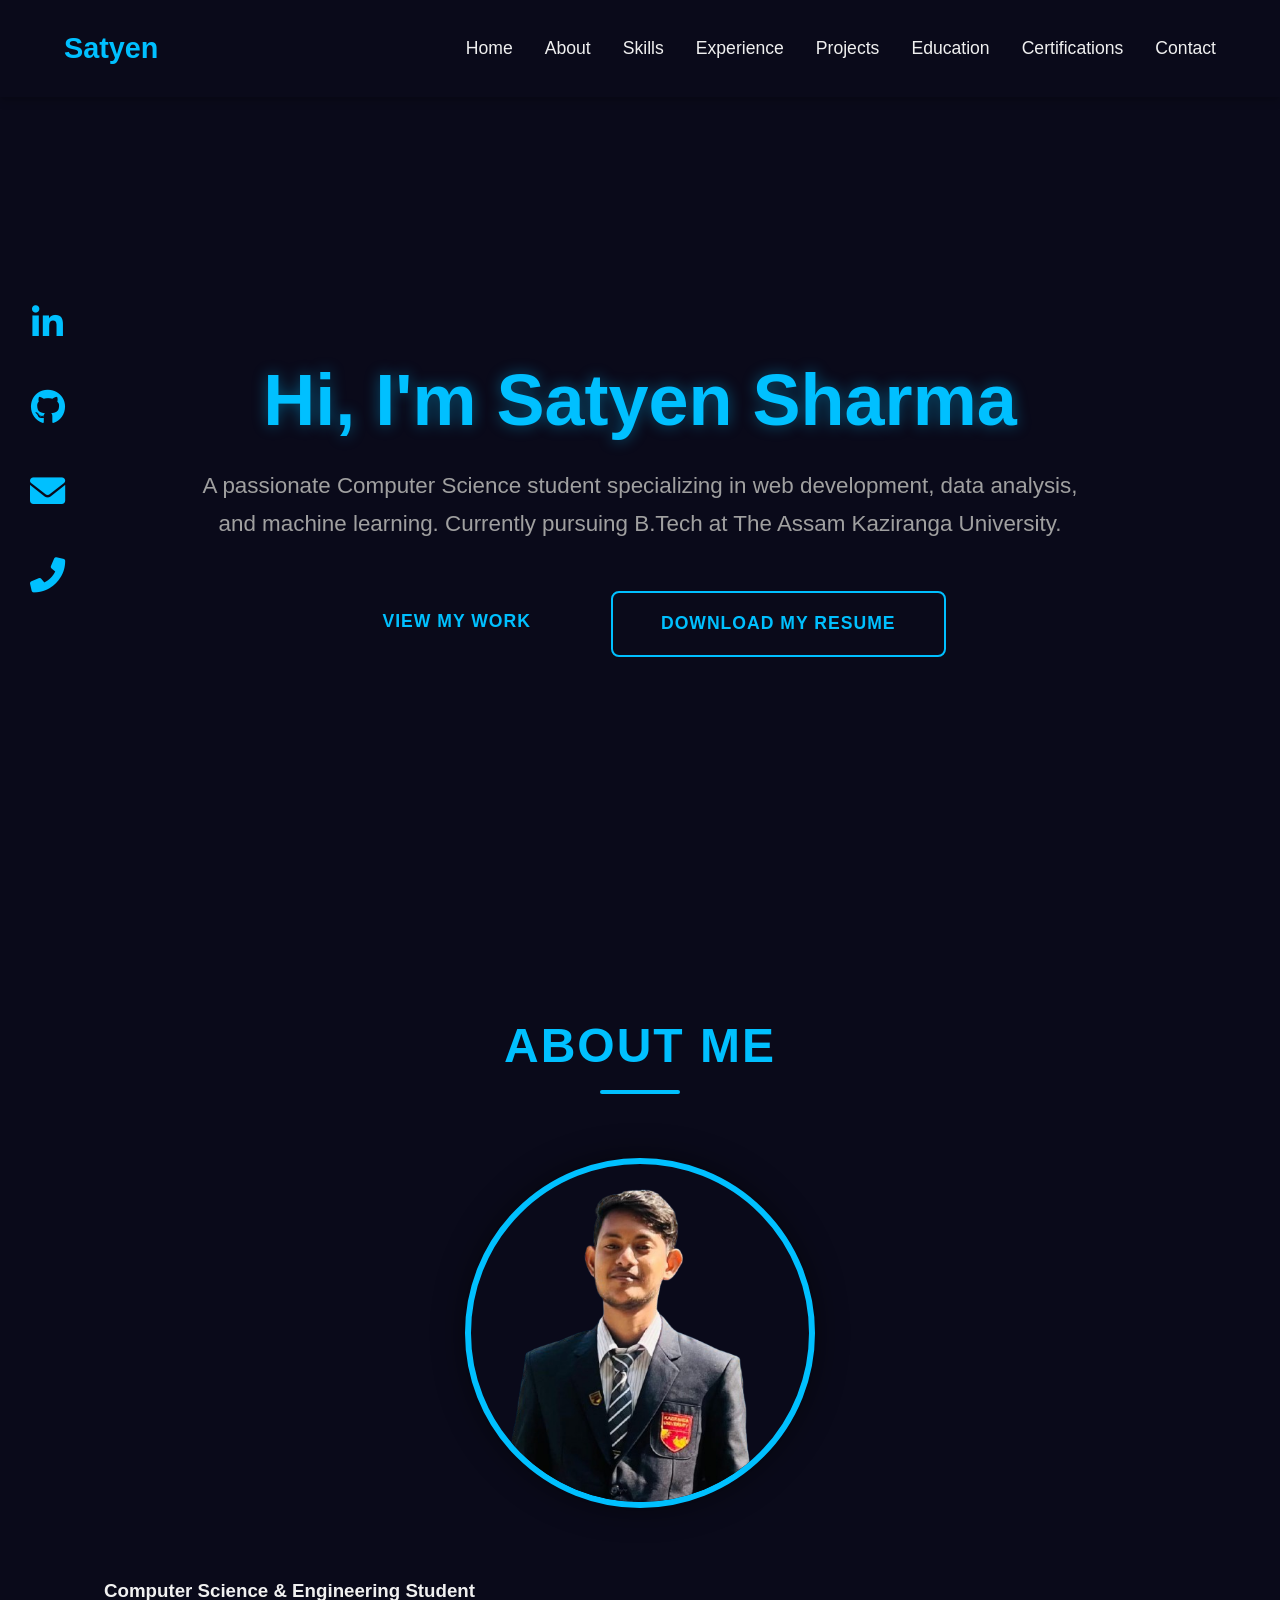
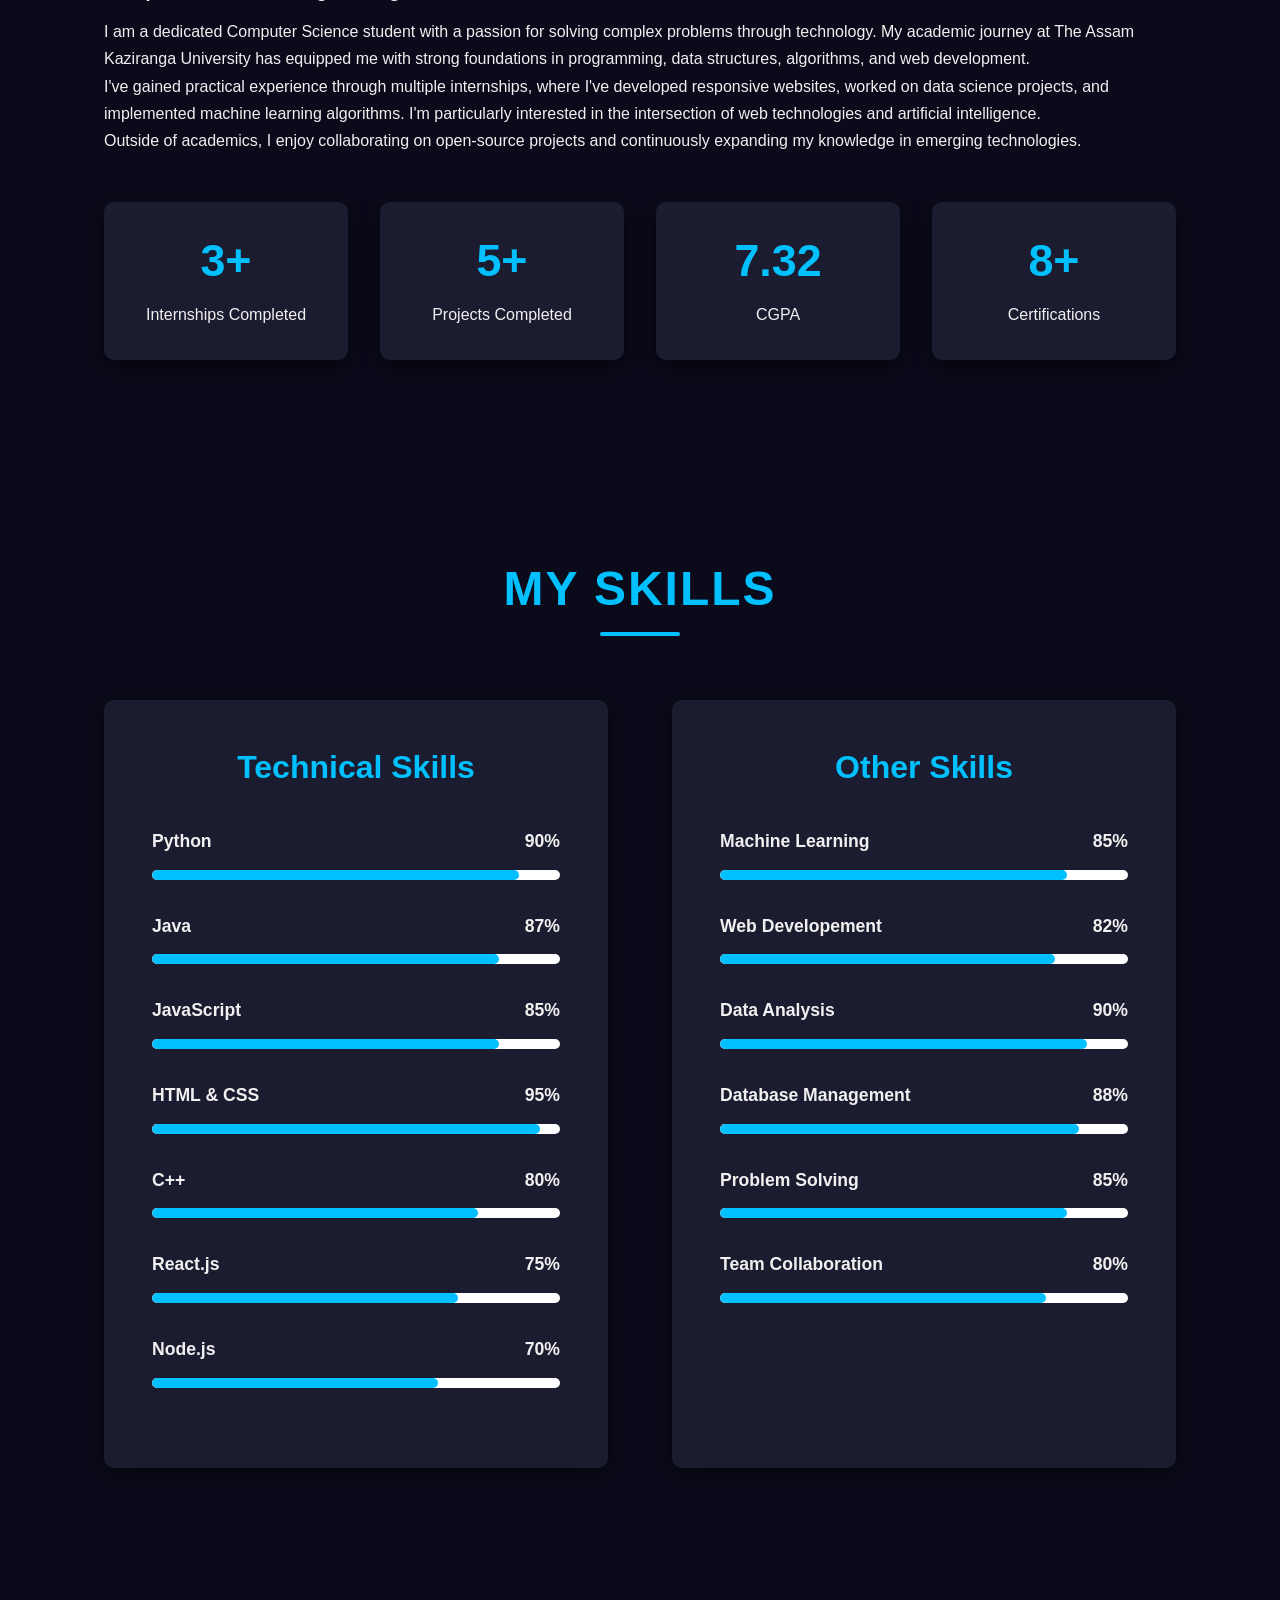
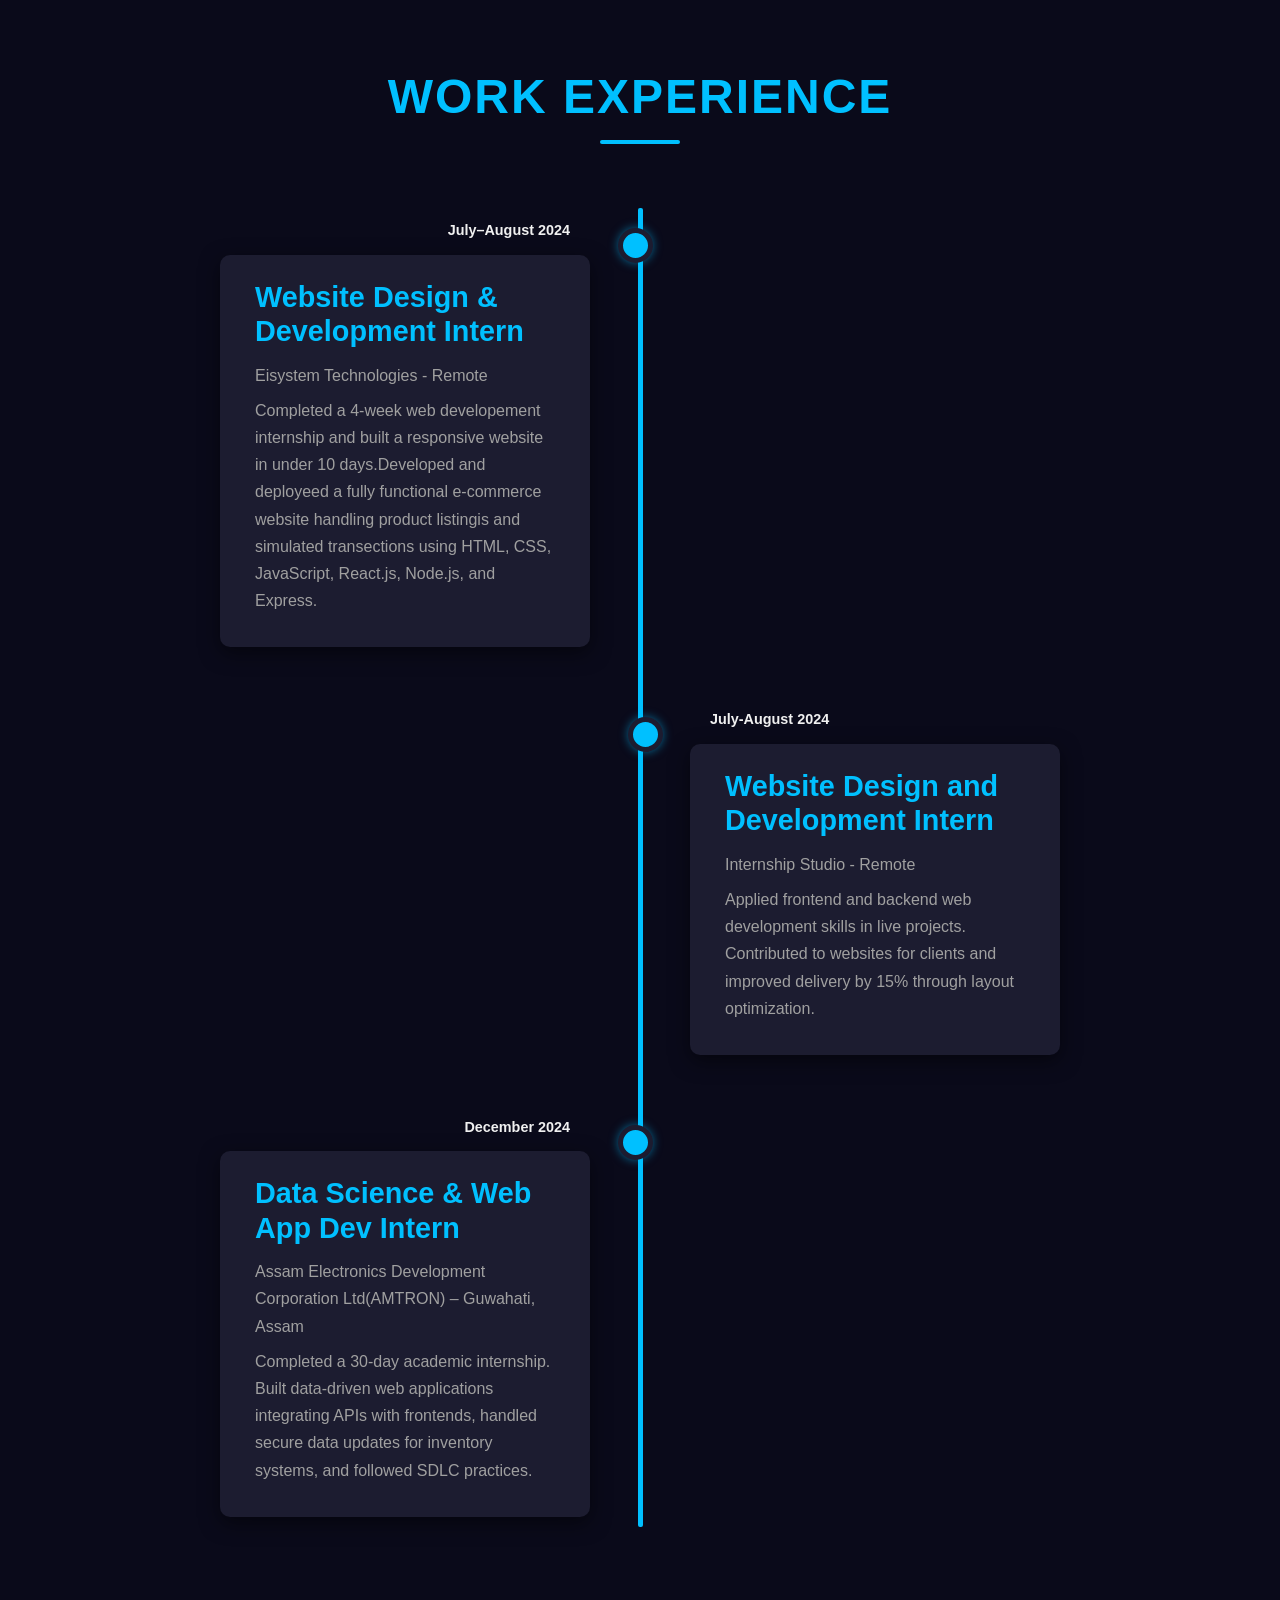
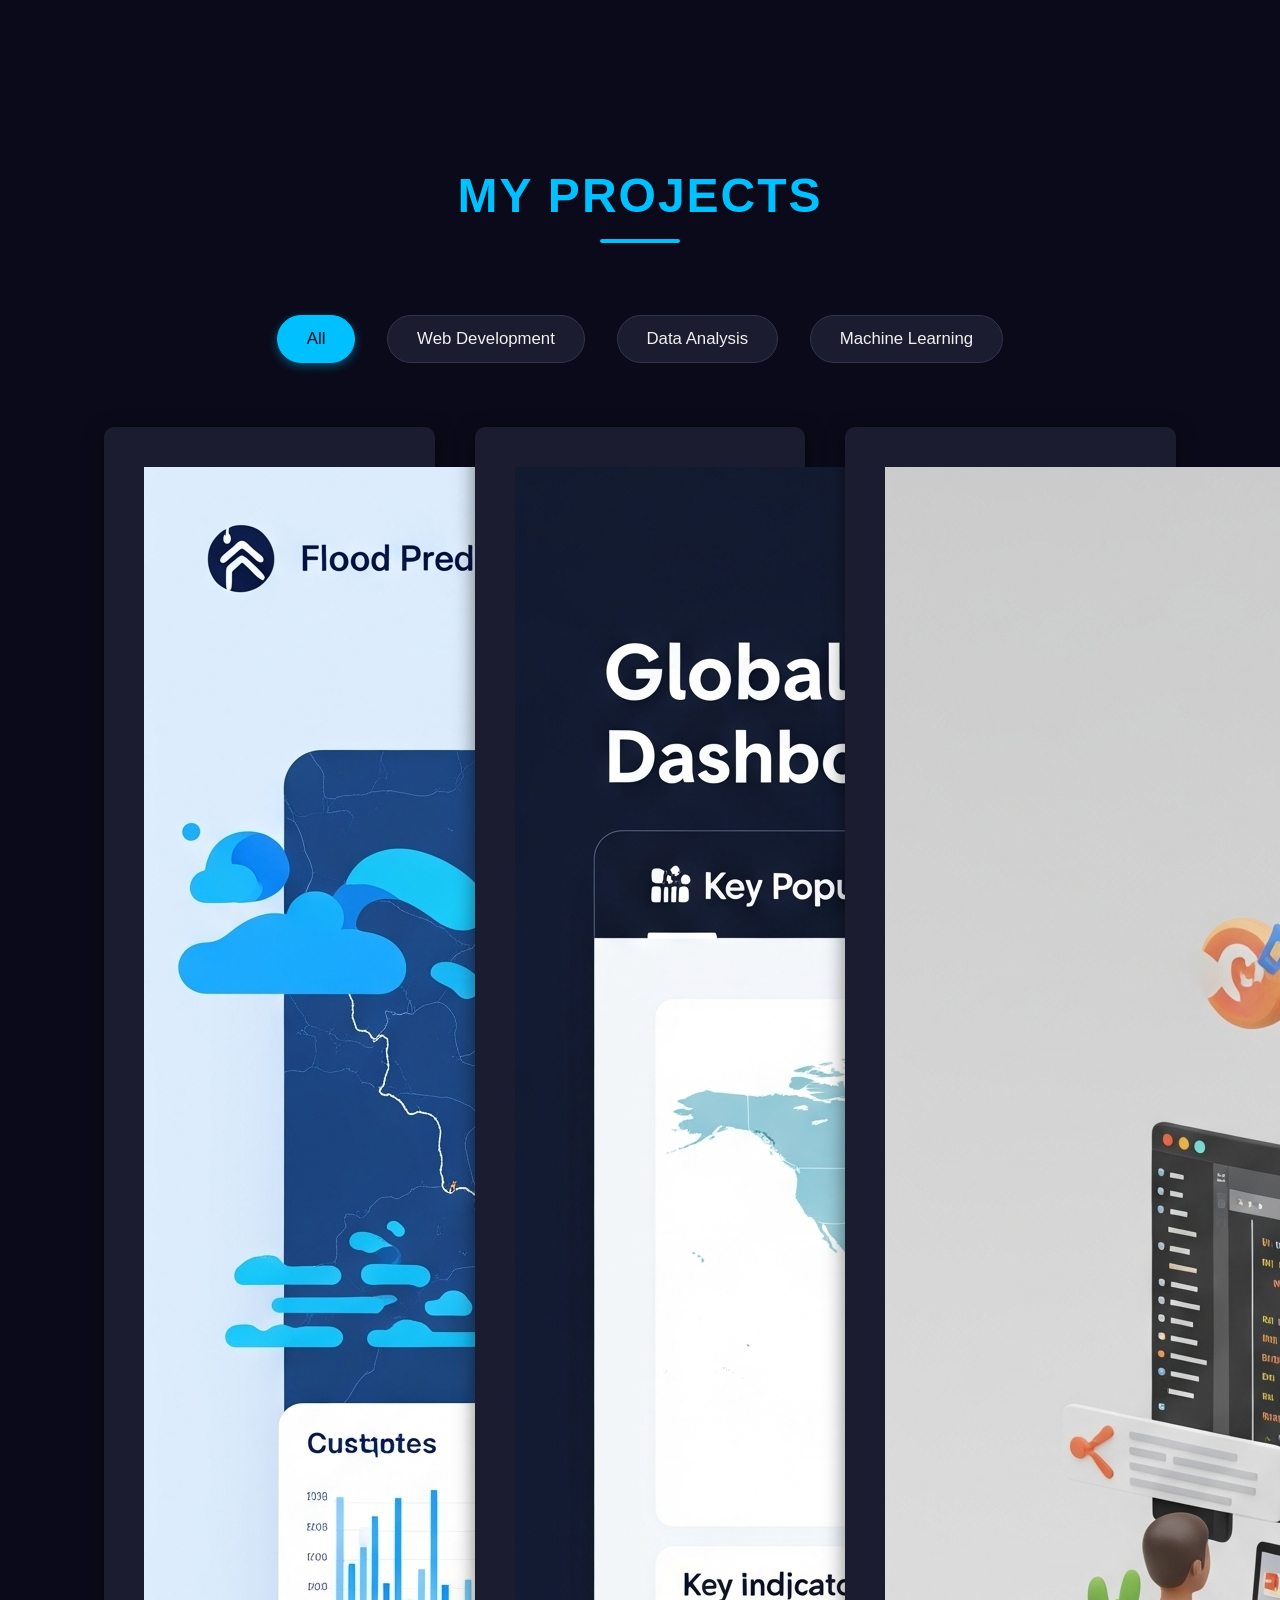
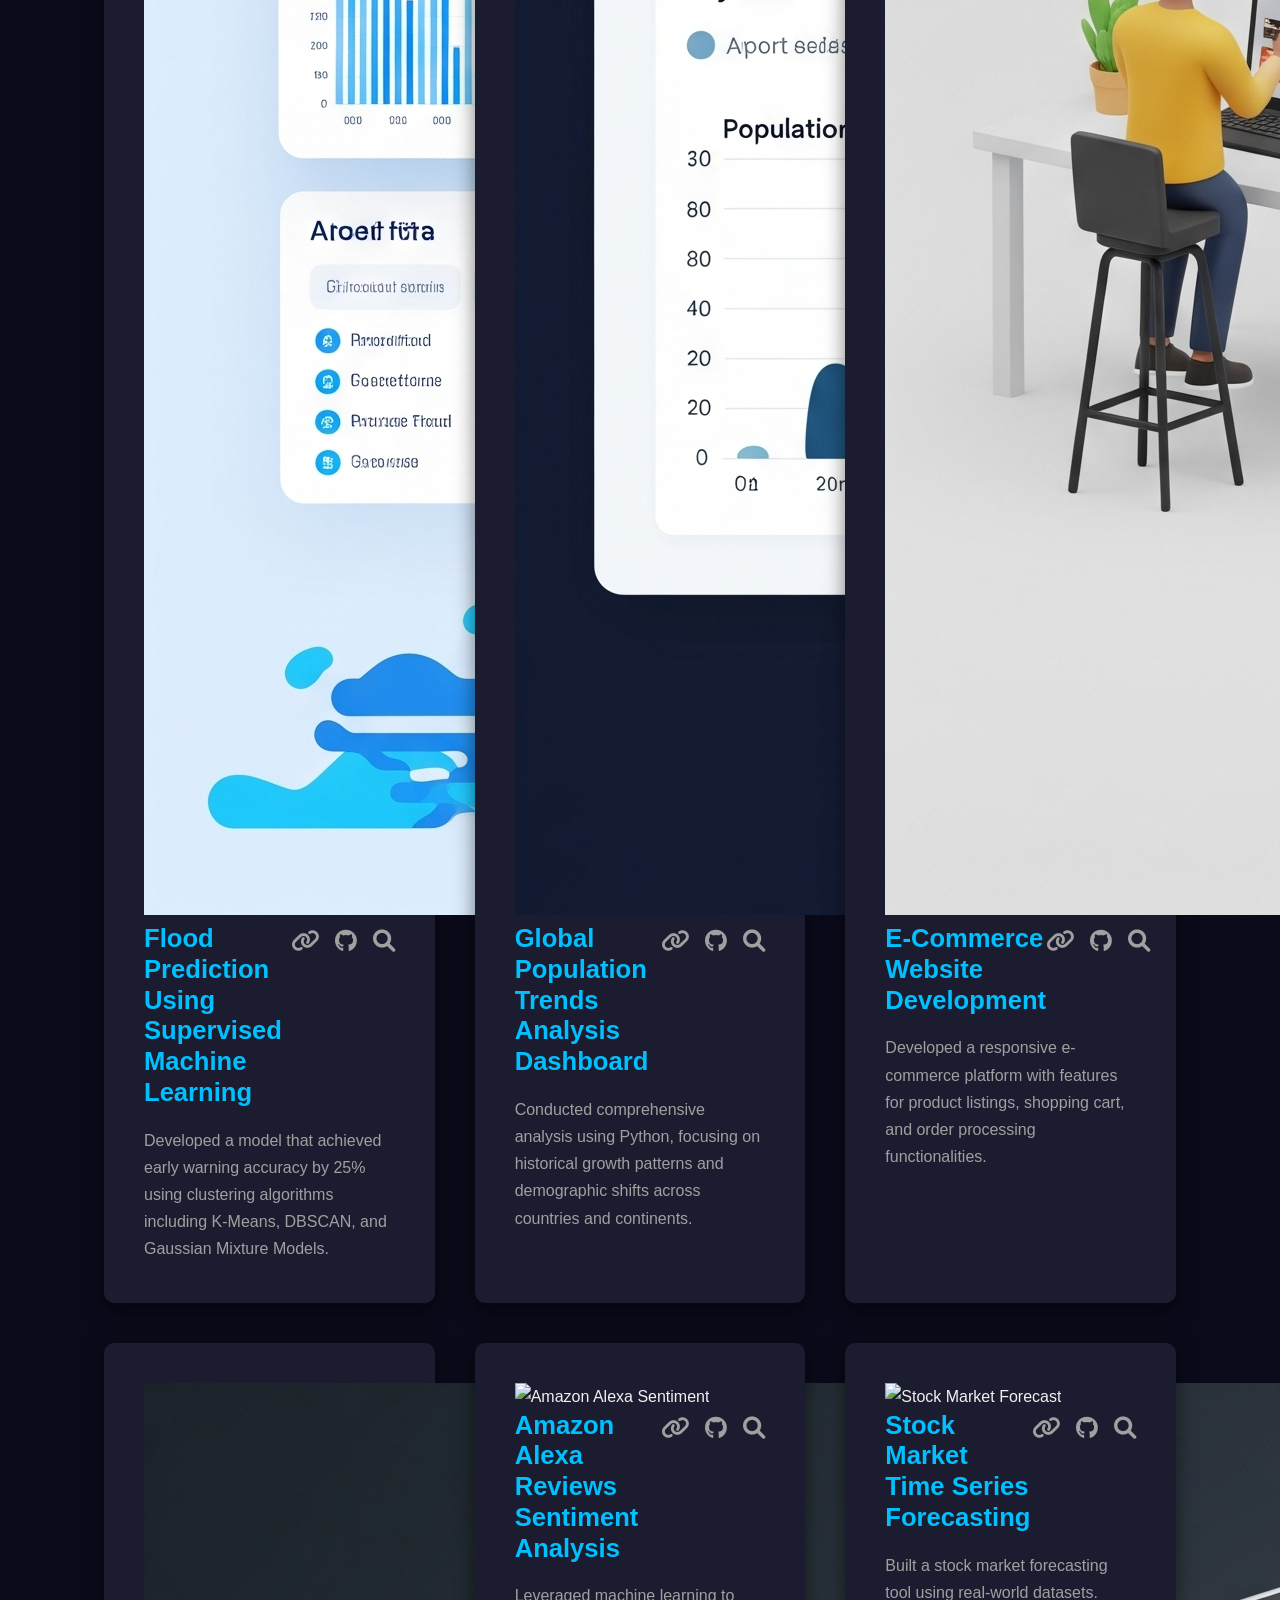
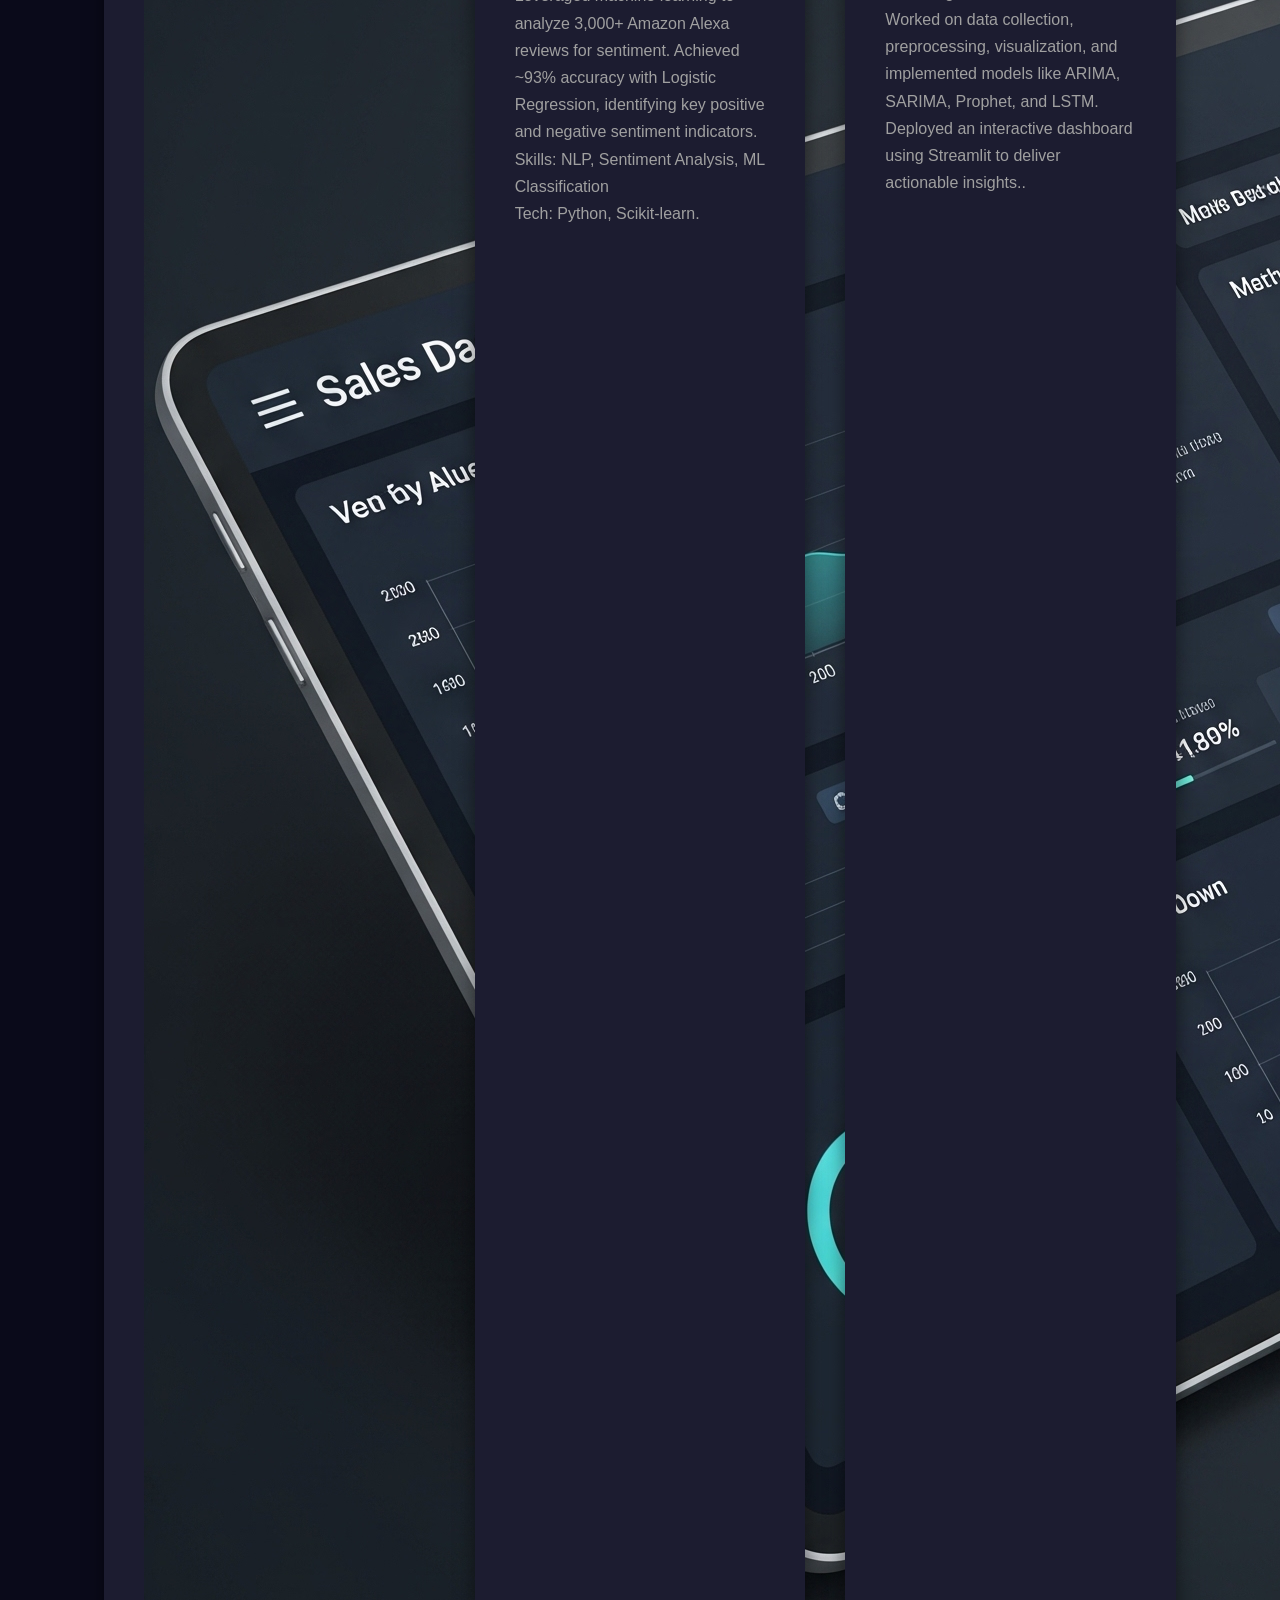
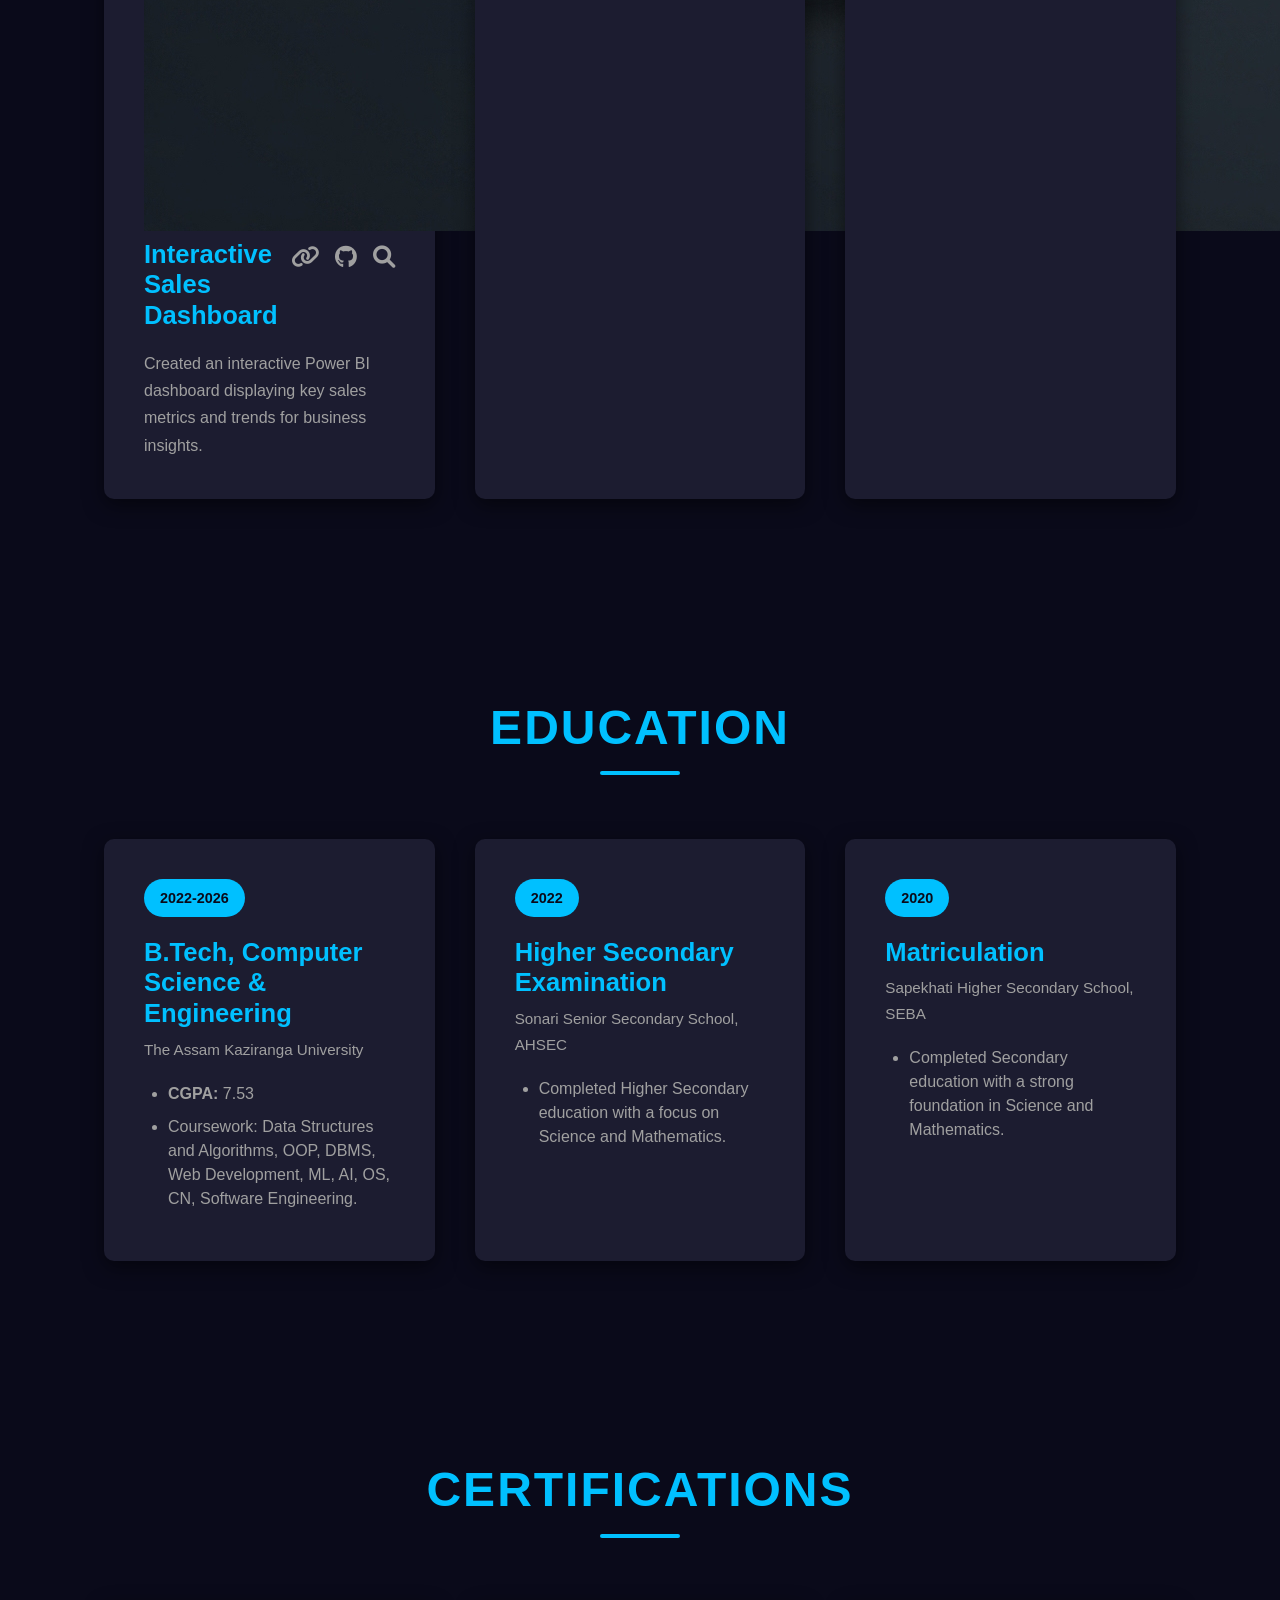
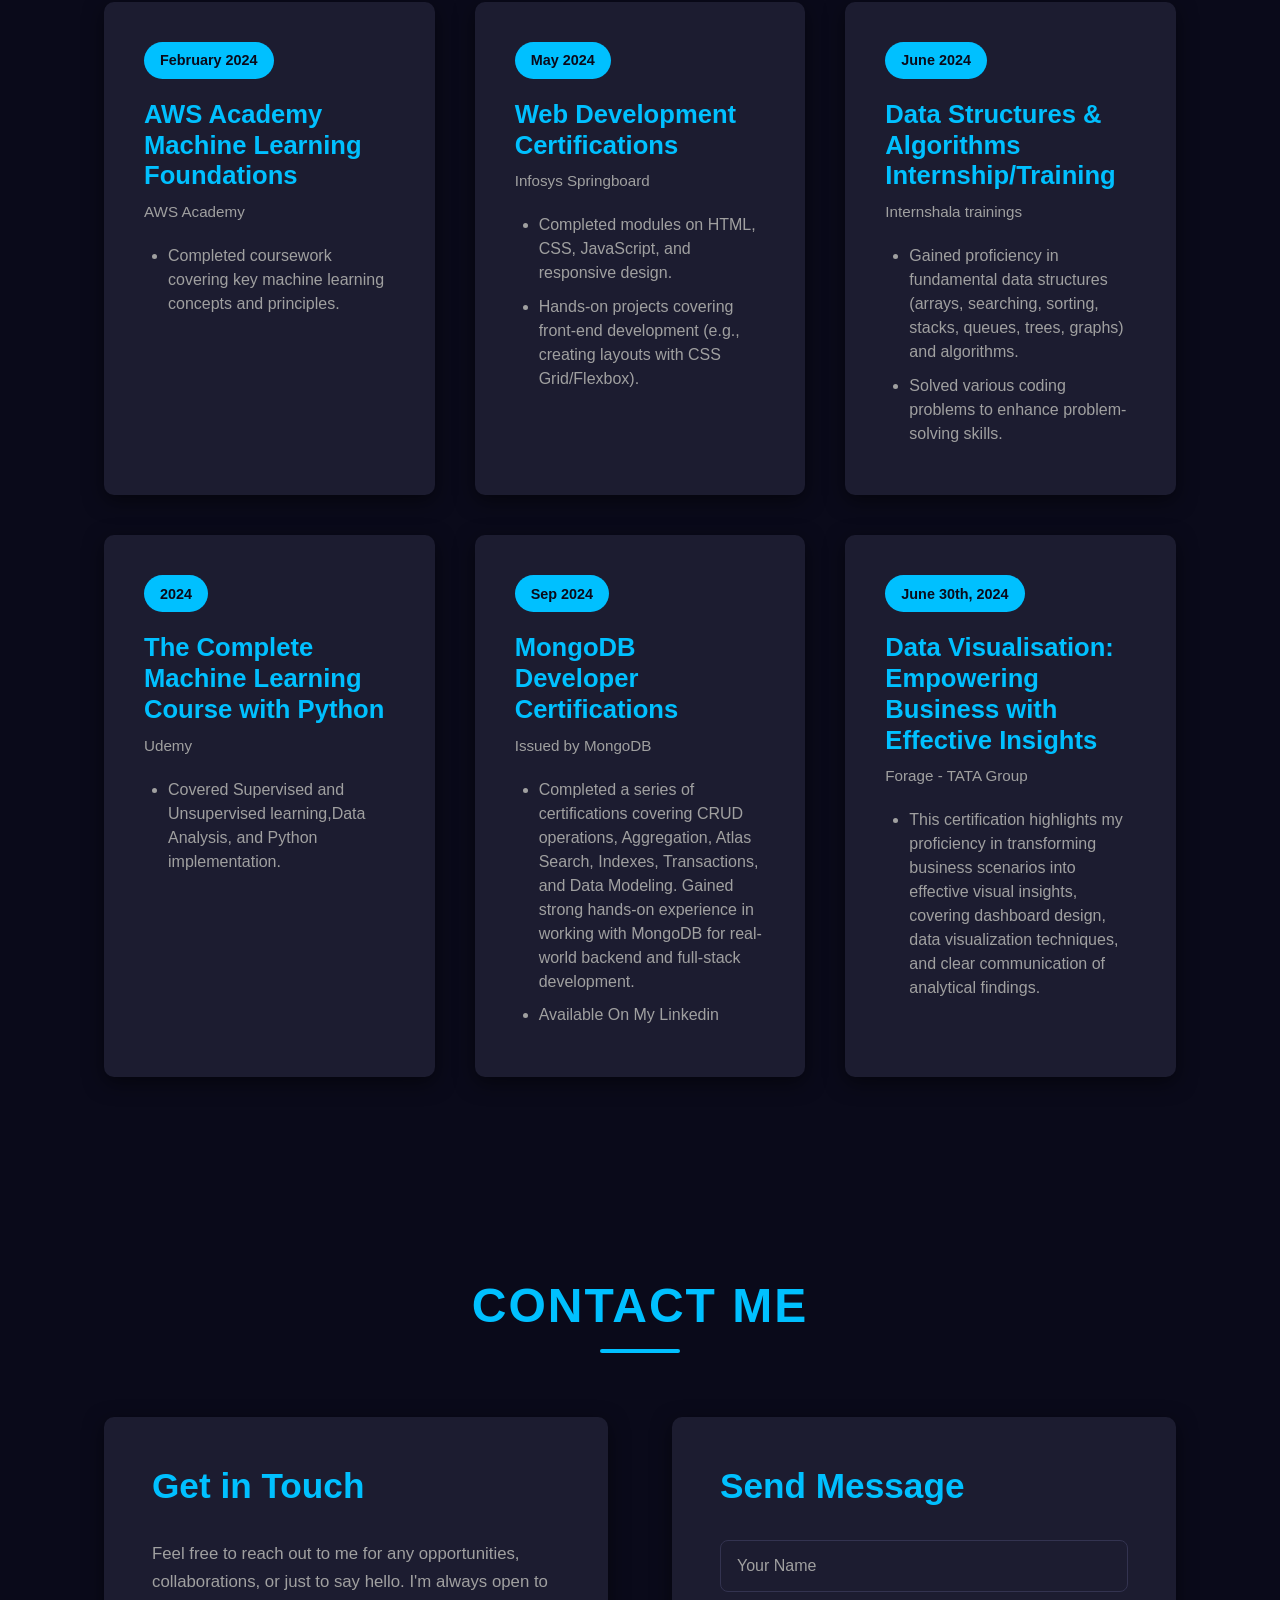
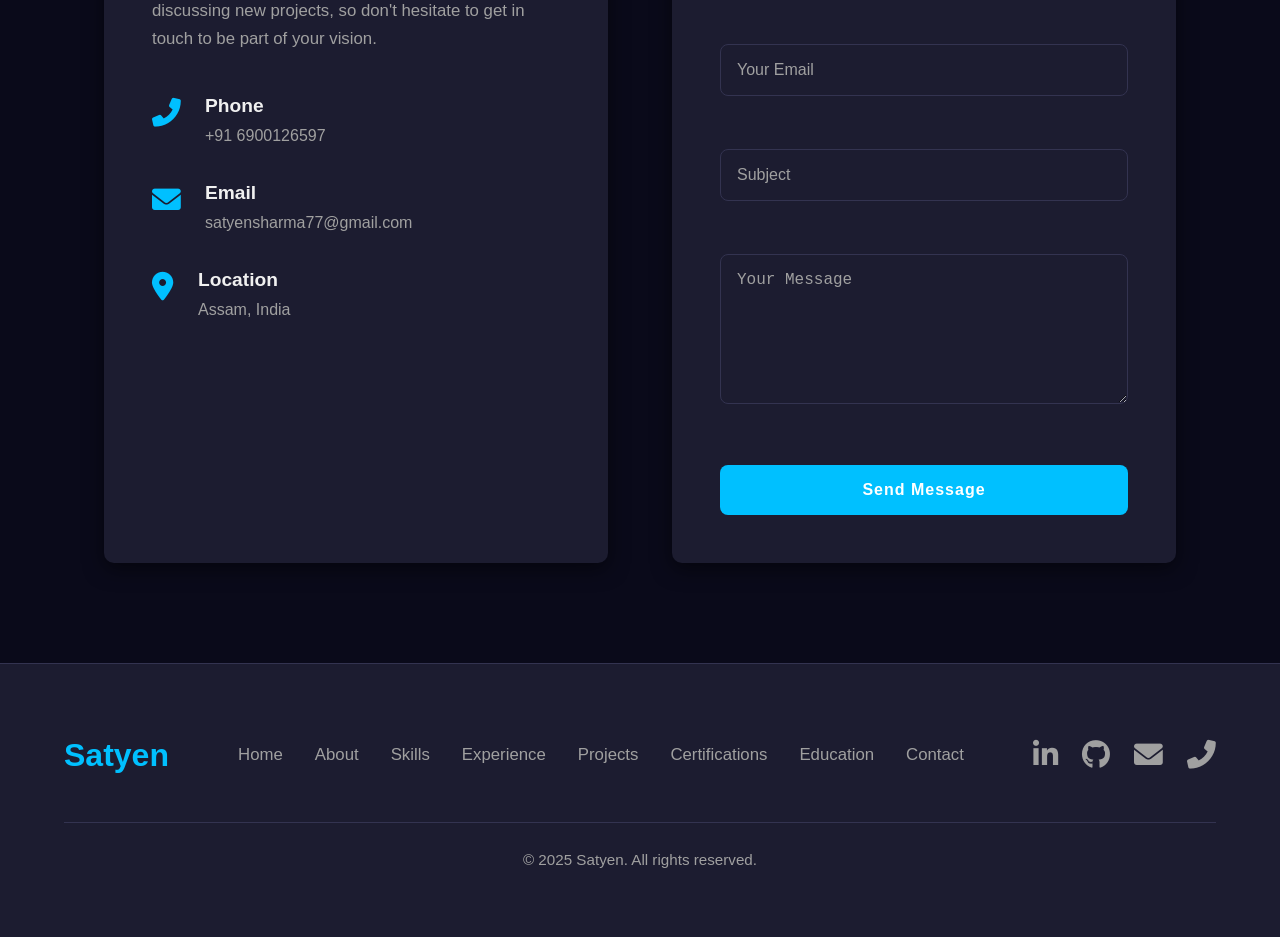
==== commit cfa0489c: "Add files via upload" ====
--- a/index.html
+++ b/index.html
@@ -210,6 +210,7 @@
             </div>
             <div class="project-grid">
                 <div class="project-card" data-category="machine-learning">
+                    <img src="img/Flood Prediction.png" alt="Flood Prediction Image" class="project-img">
                     <div class="card-header">
                         <h3>Flood Prediction Using Supervised Machine Learning</h3>
                         <div class="icons">
@@ -222,6 +223,7 @@
                 </div>
 
                 <div class="project-card" data-category="data-analysis">
+                    <img src="img/Global Population Trends Dashboard.png" alt="Population Dashboard" class="project-img">
                     <div class="card-header">
                         <h3>Global Population Trends Analysis Dashboard</h3>
                         <div class="icons">
@@ -234,6 +236,7 @@
                 </div>
 
                 <div class="project-card" data-category="web-development">
+                    <img src="img/Ecommerce.png" alt="E-Commerce Site" class="project-img">
                     <div class="card-header">
                         <h3>E-Commerce Website Development</h3>
                         <div class="icons">
@@ -246,6 +249,7 @@
                 </div>
 
                 <div class="project-card" data-category="data-analysis">
+                    <img src="img/Sales Dashboard.png" alt="Sales Dashboard" class="project-img">
                     <div class="card-header">
                         <h3>Interactive Sales Dashboard</h3>
                         <div class="icons">
@@ -258,6 +262,7 @@
                 </div>
 
                 <div class="project-card" data-category="data-analysis">
+                    <img src="img/Amazon Alexa Sentiment Analytics.png" alt="Amazon Alexa Sentiment" class="project-img">
                     <div class="card-header">
                         <h3> Amazon Alexa Reviews Sentiment Analysis</h3>
                         <div class="icons">
@@ -272,6 +277,7 @@
                 </div>
 
                 <div class="project-card" data-category="data-analysis">
+                    <img src="img/Stock Market Time Series Forecasting Moddel.png" alt="Stock Market Forecast" class="project-img">
                     <div class="card-header">
                         <h3> Stock Market Time Series Forecasting</h3>
                         <div class="icons">
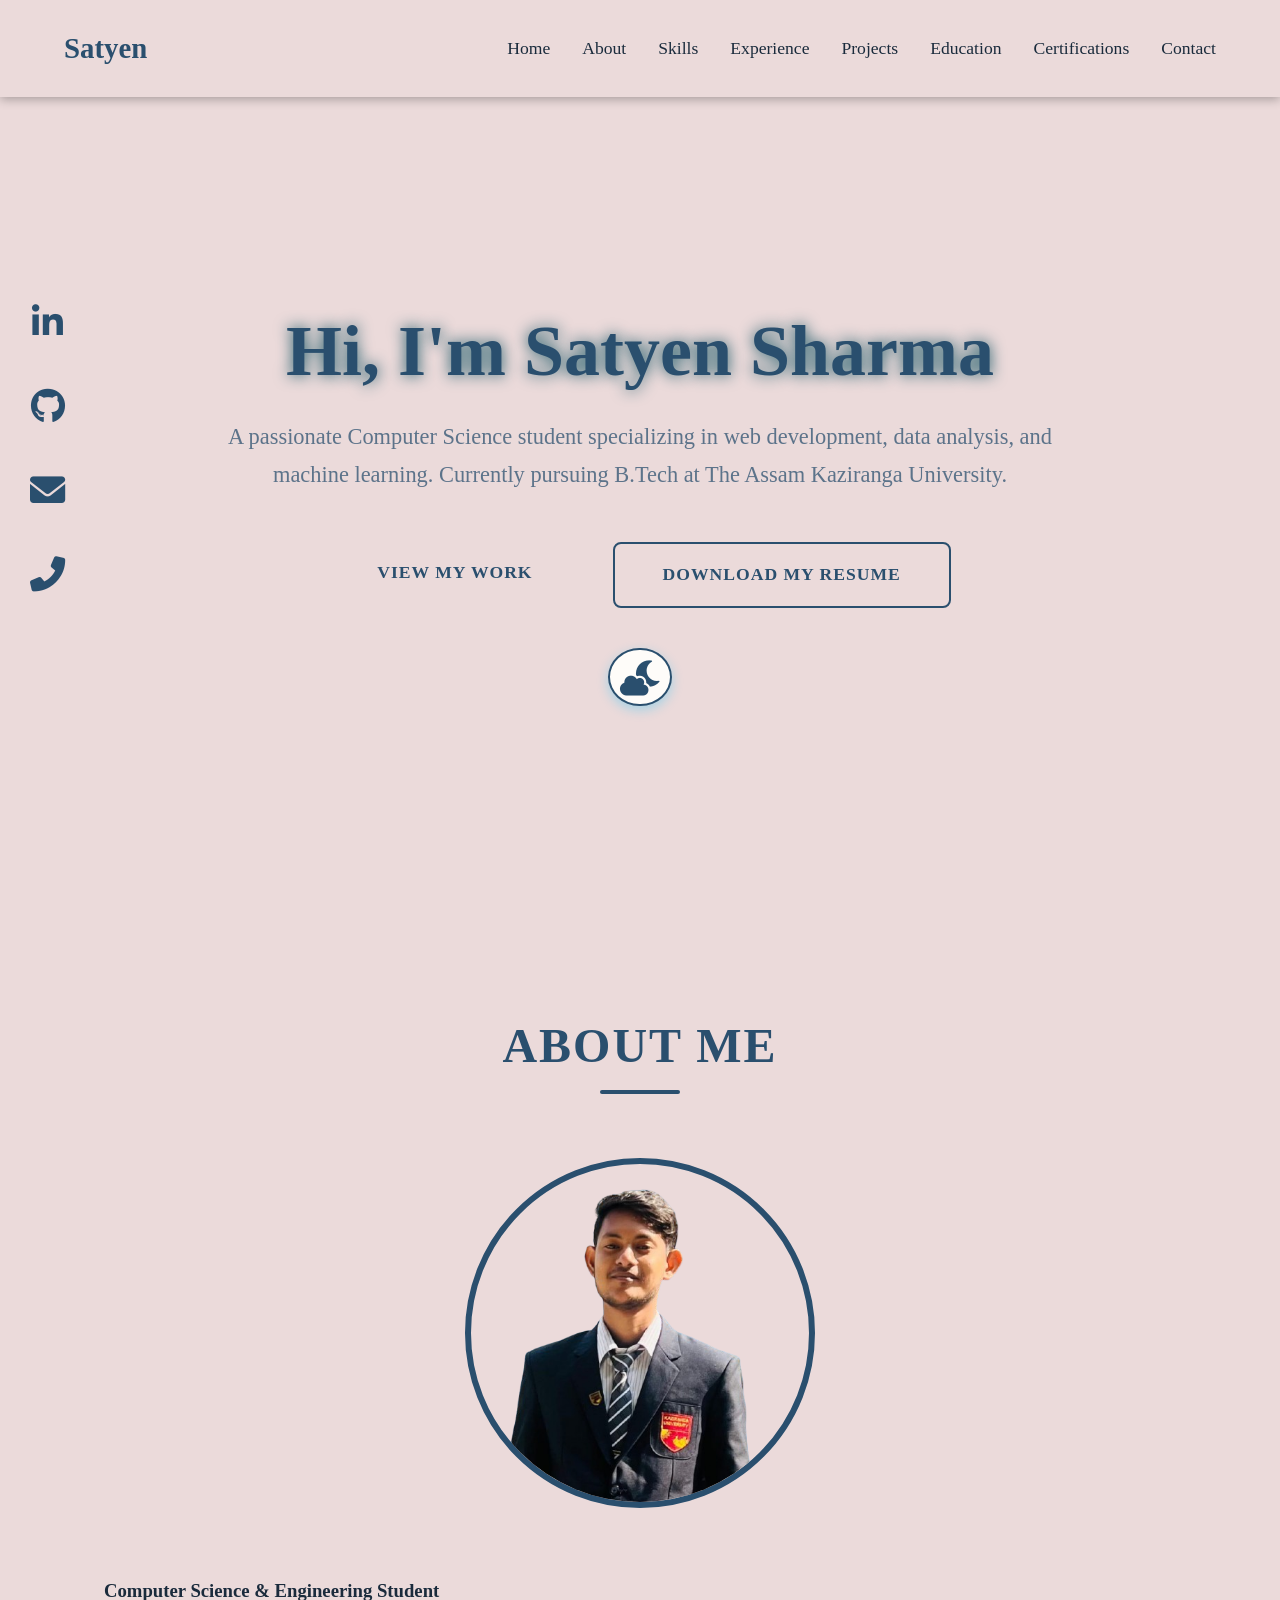
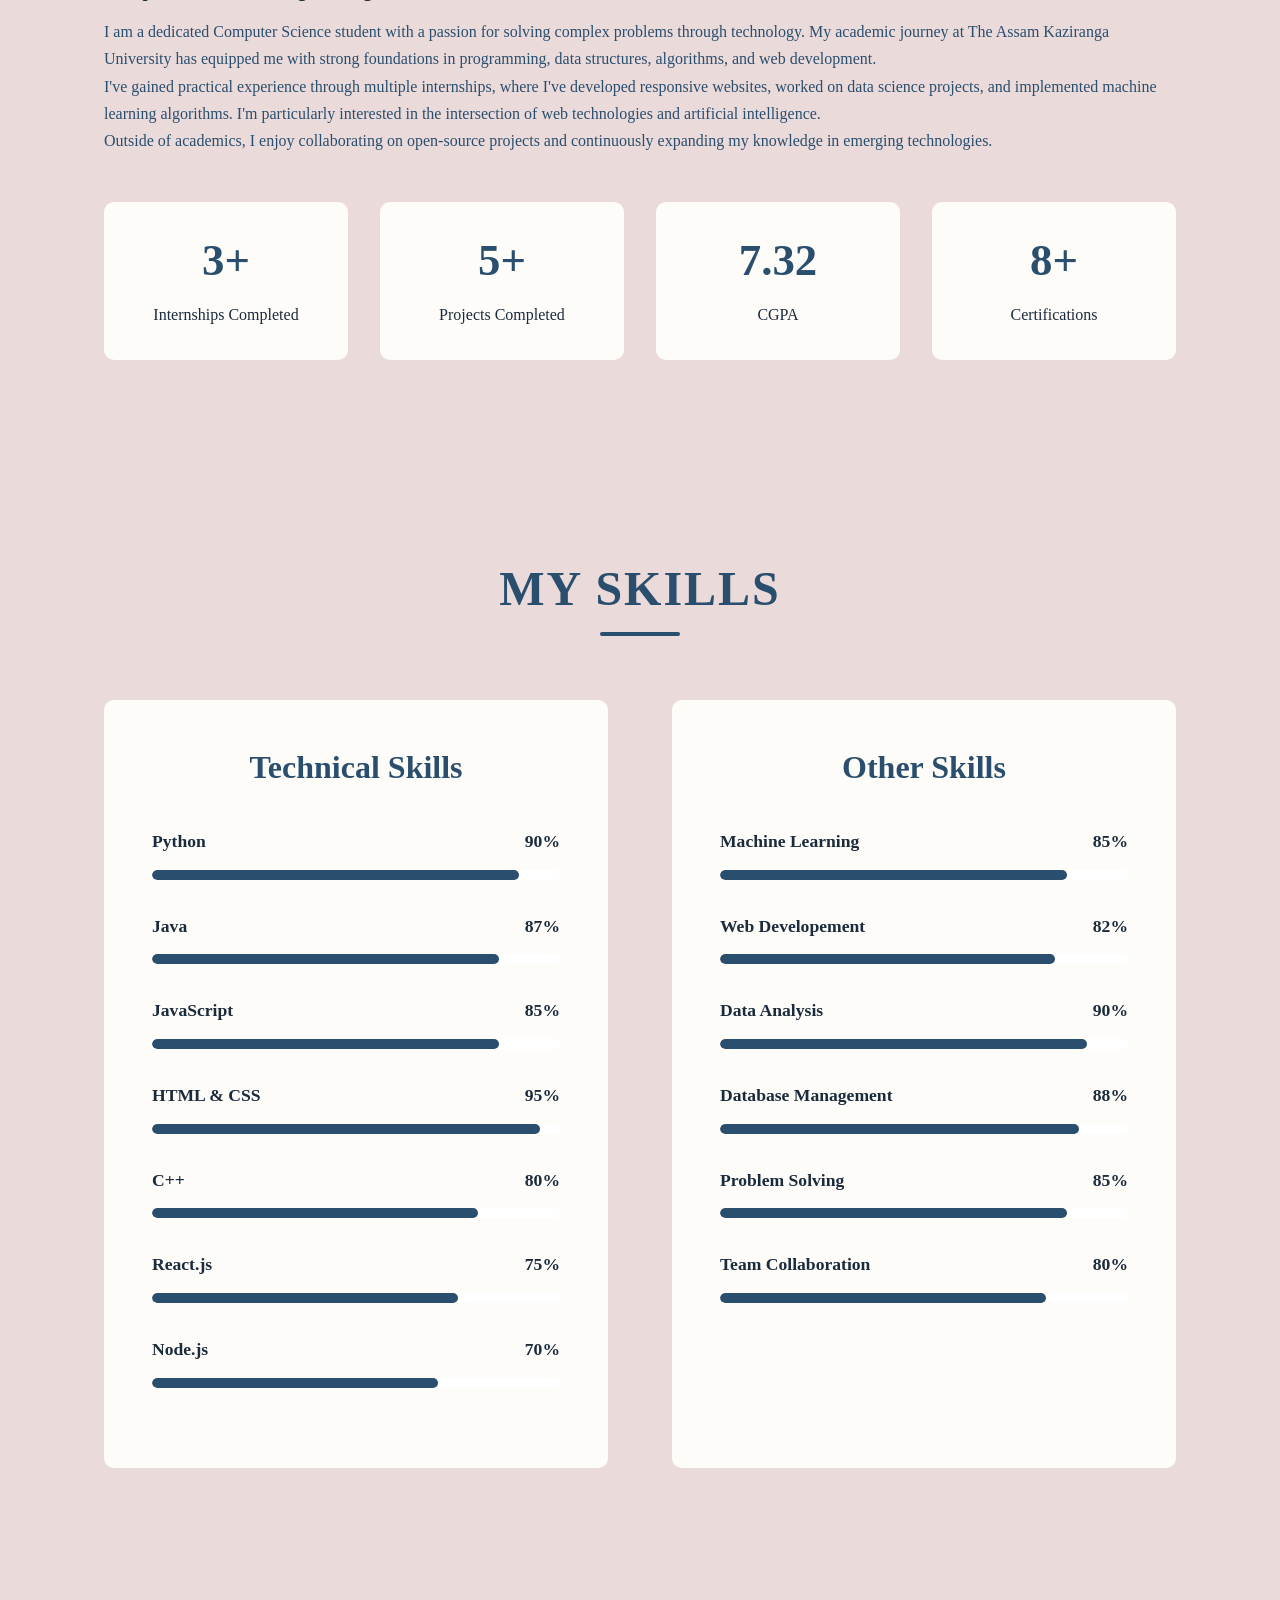
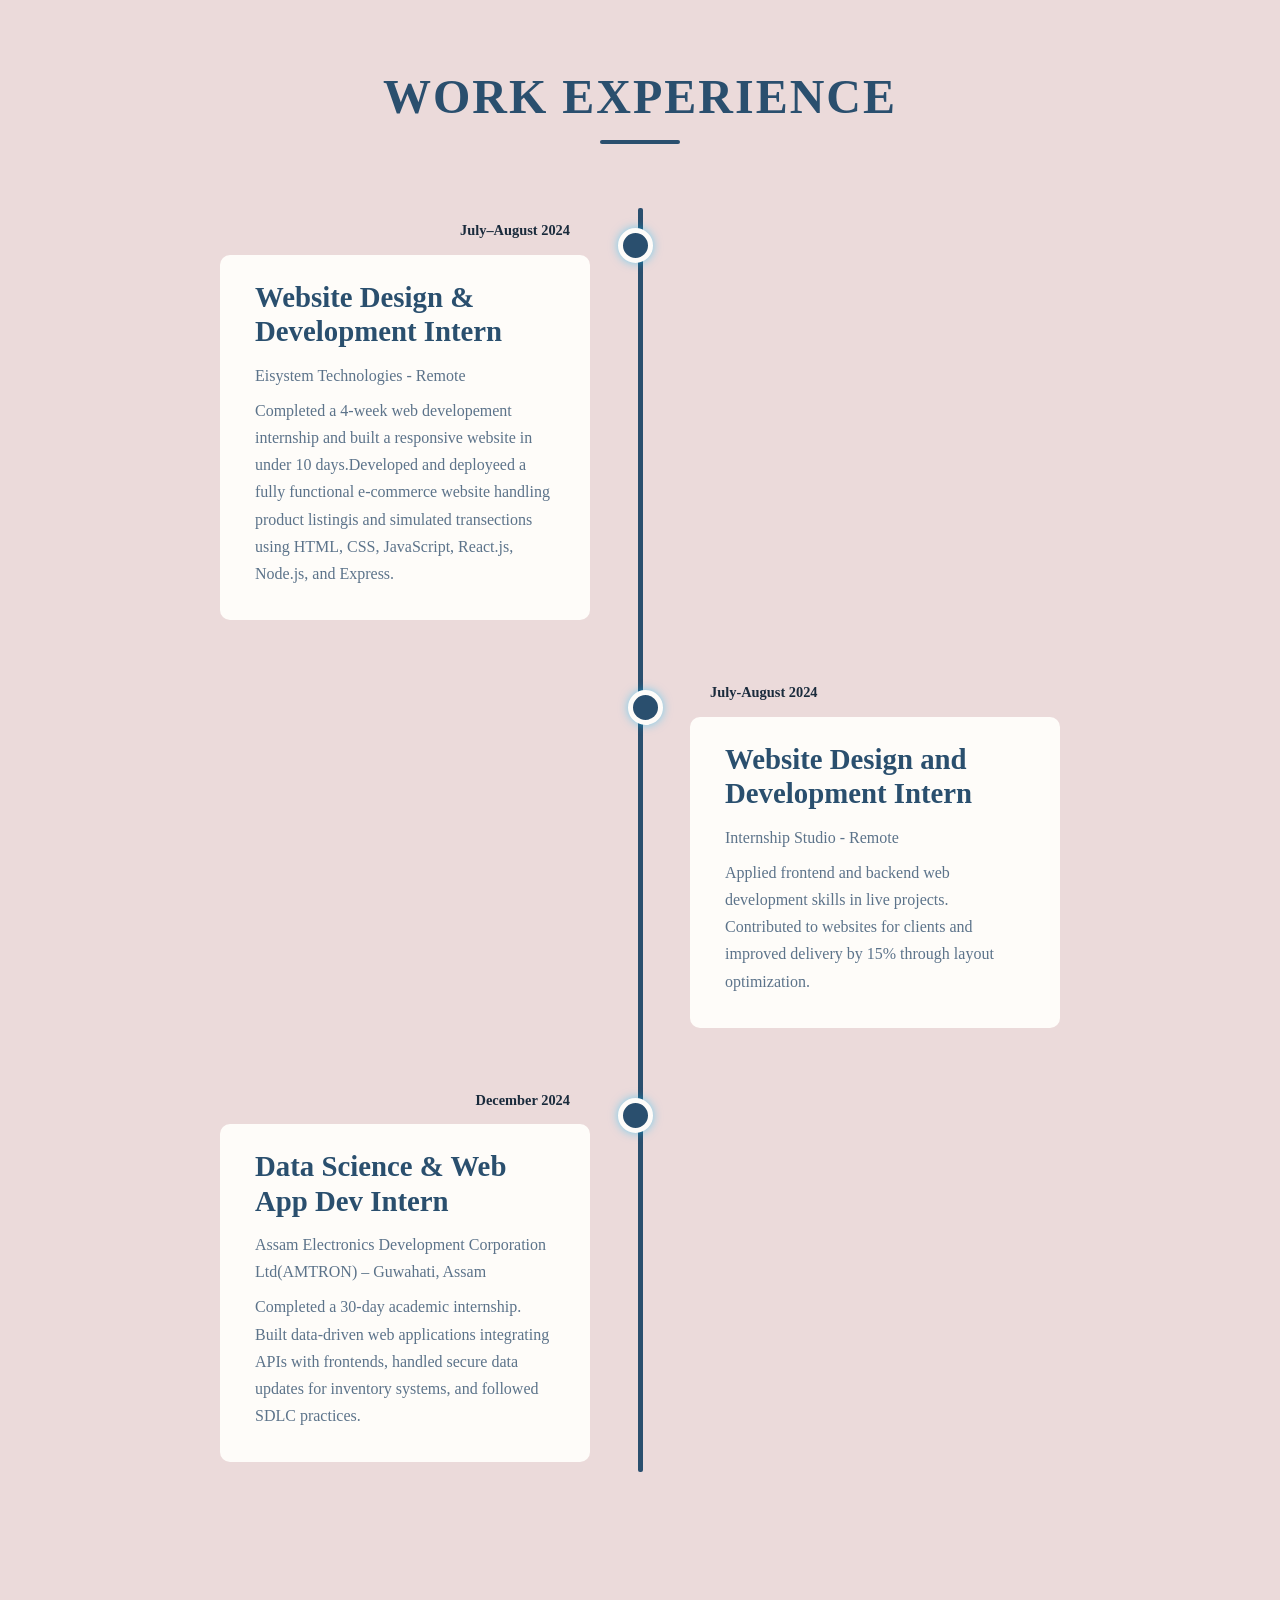
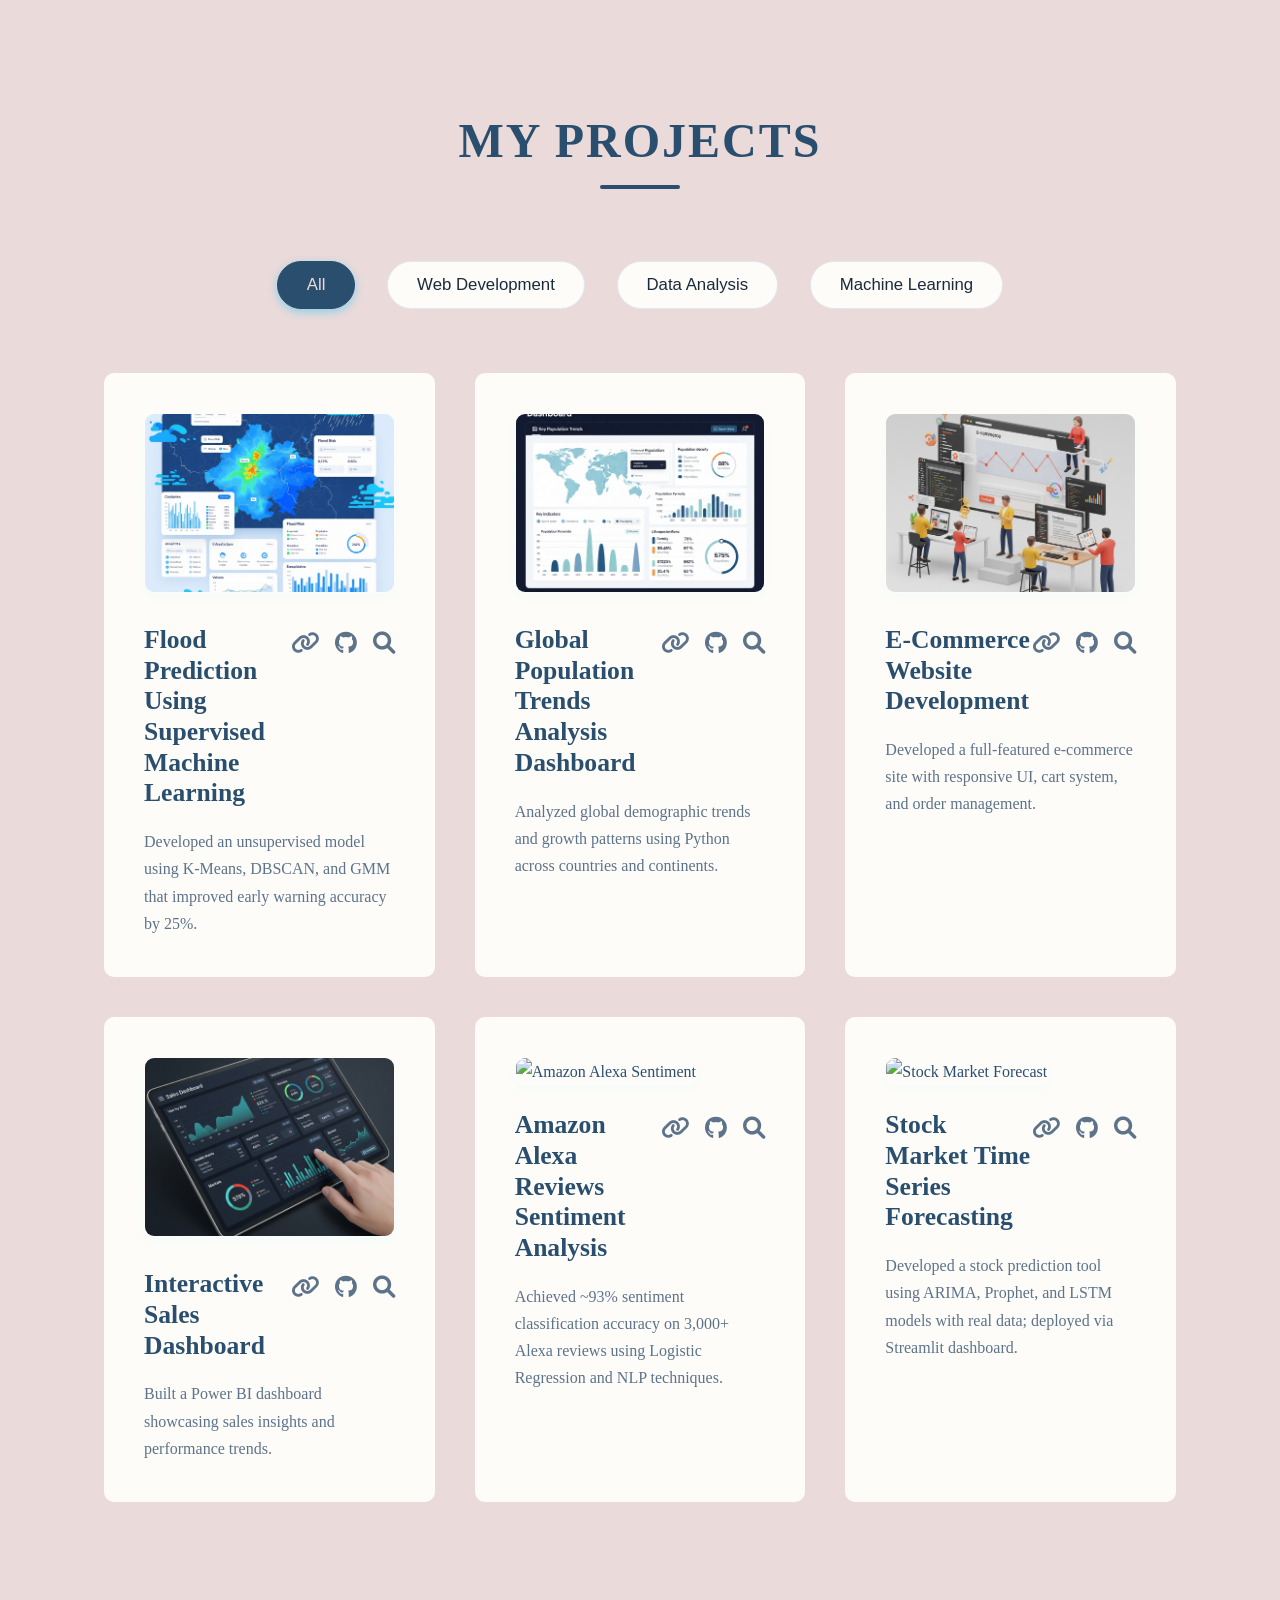
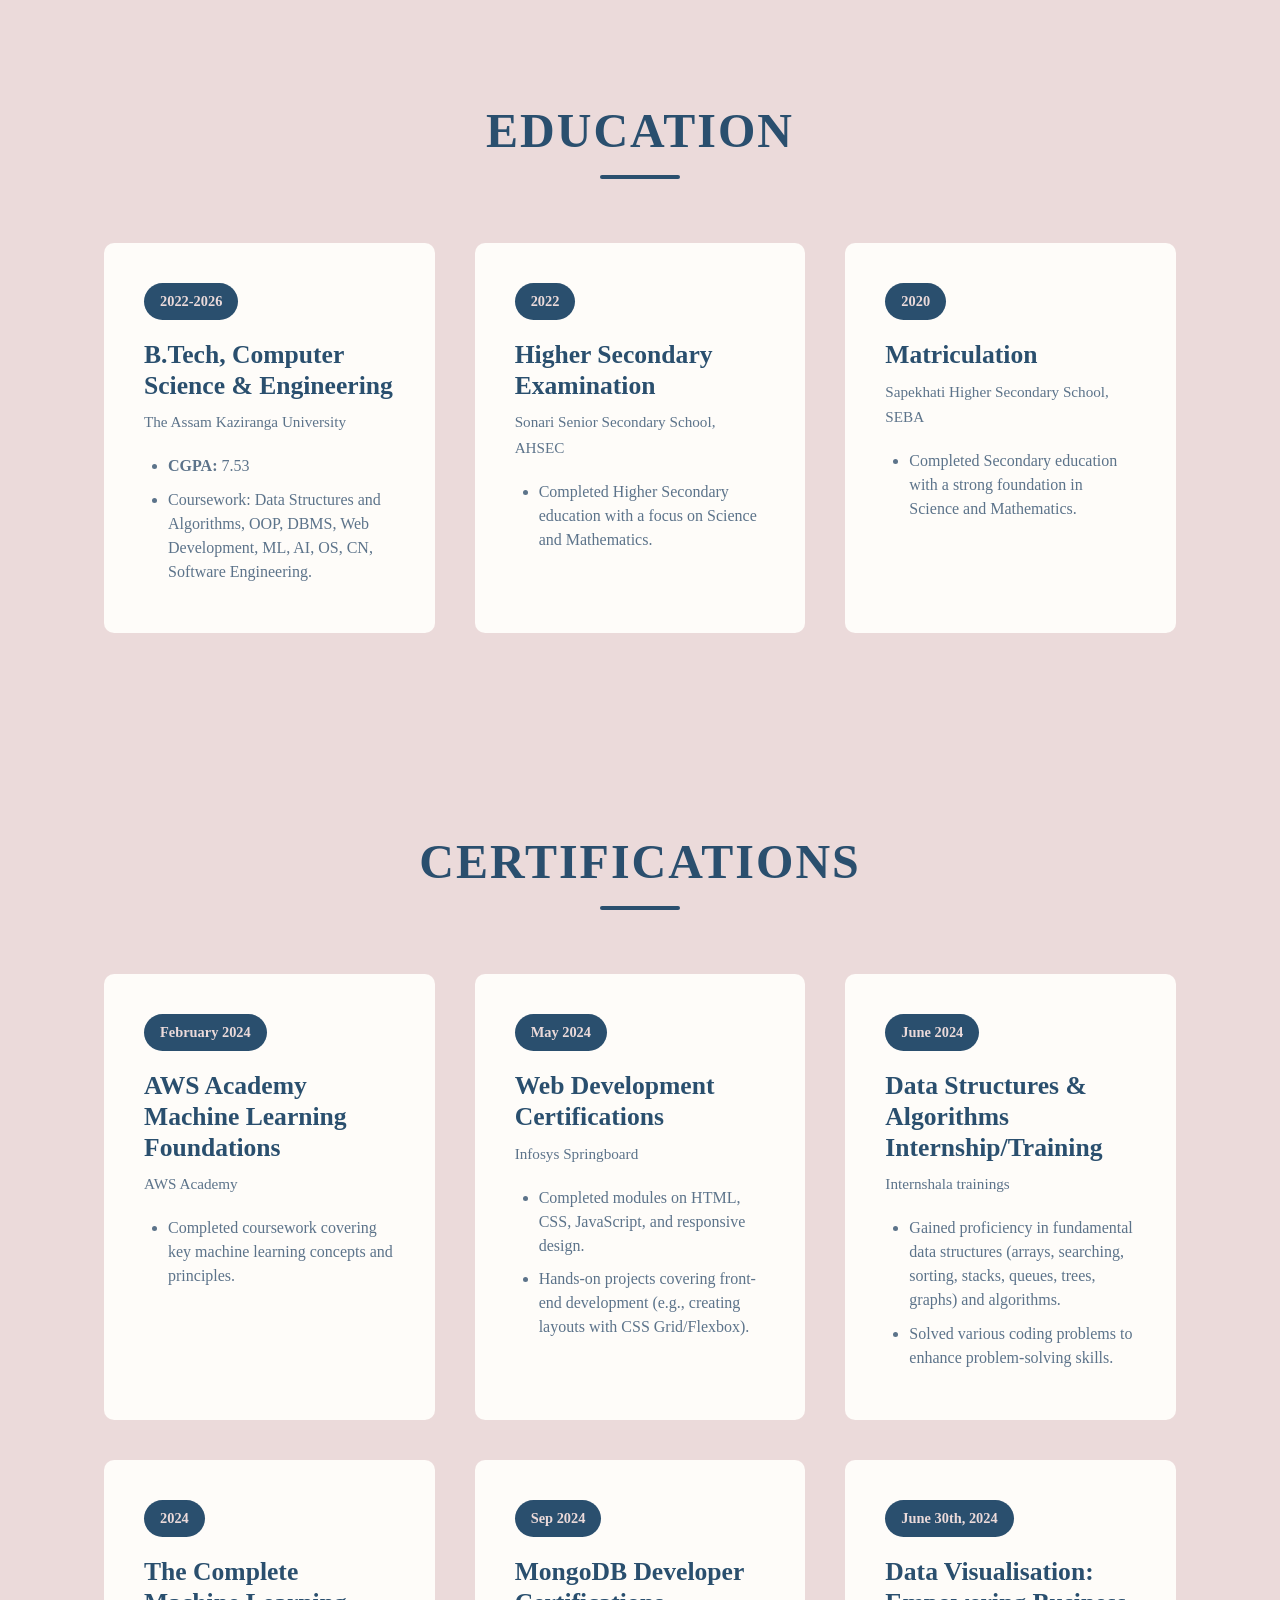
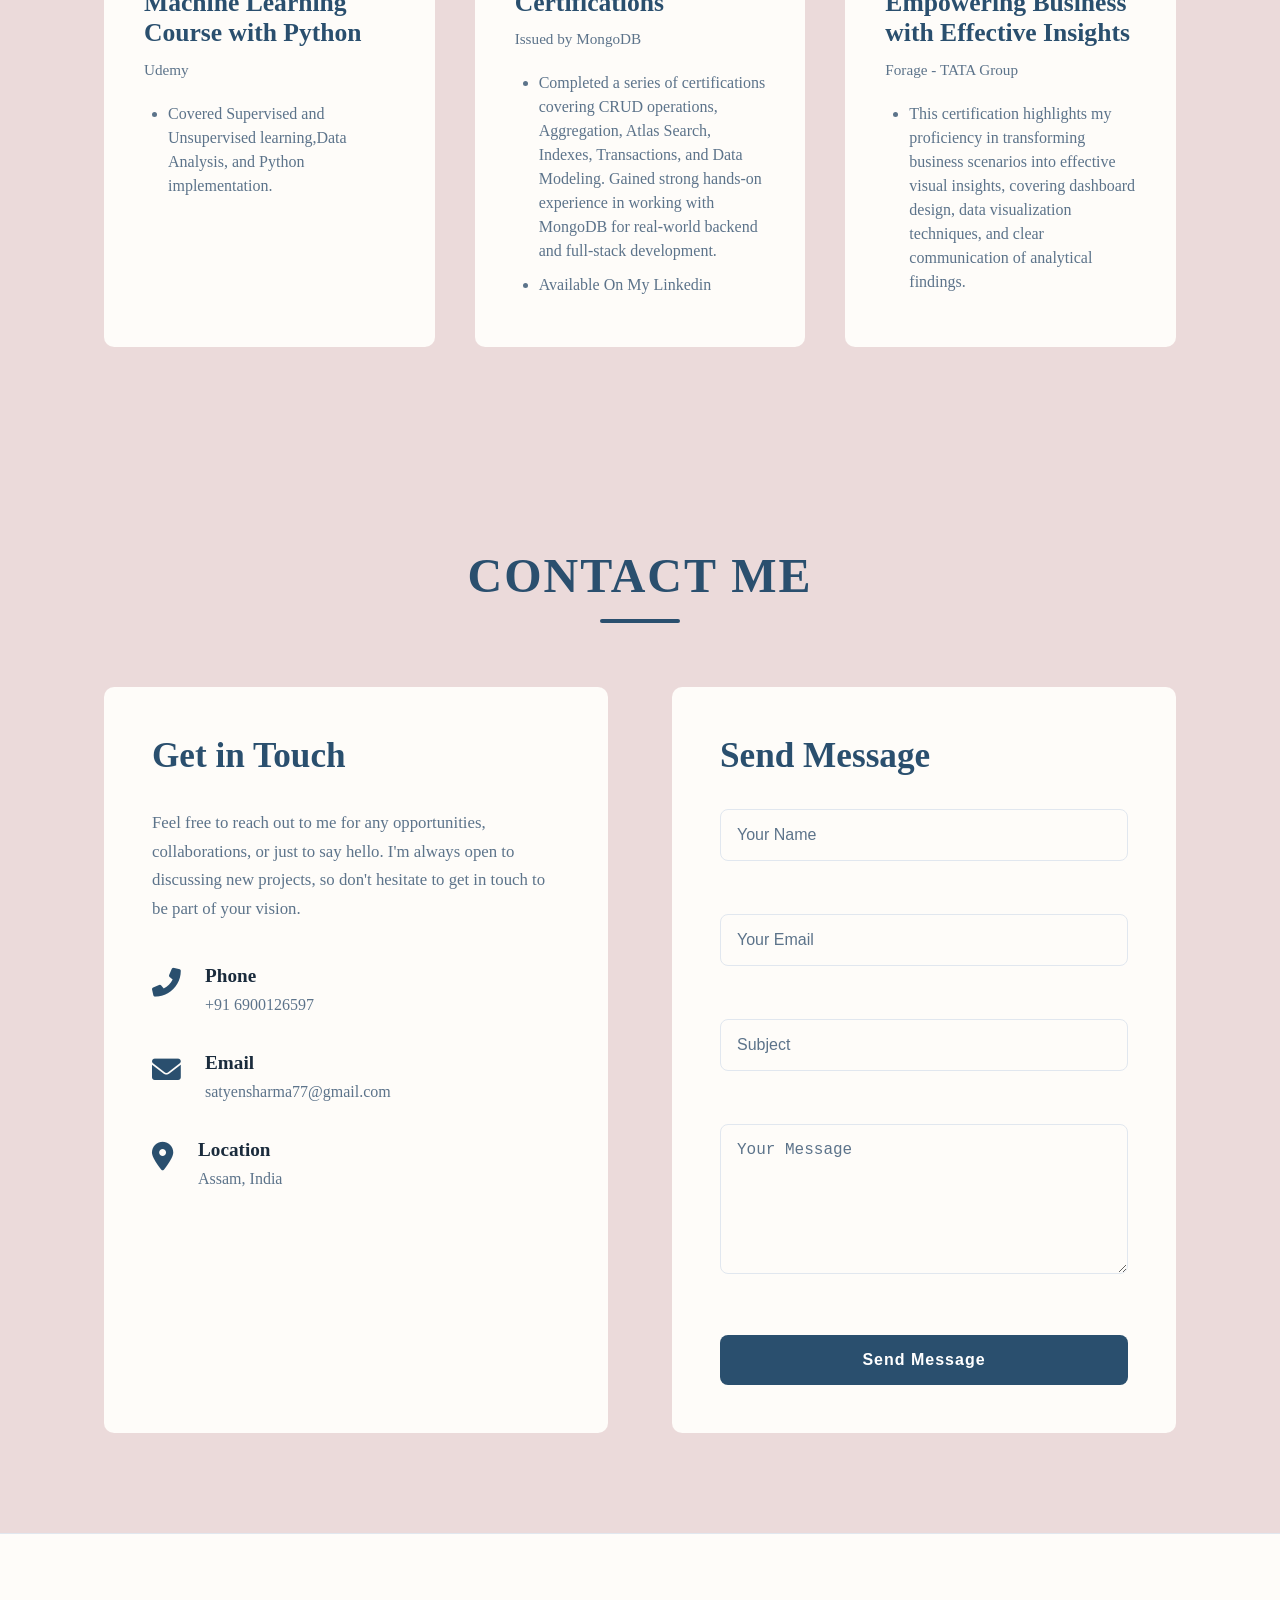
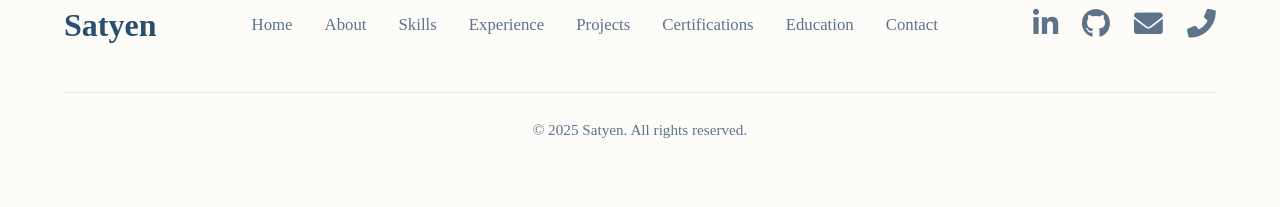
==== commit f9c6c199: "Add files via upload" ====
--- a/index.html
+++ b/index.html
@@ -8,10 +8,9 @@
     <link rel="stylesheet" href="https://cdnjs.cloudflare.com/ajax/libs/font-awesome/6.0.0-beta3/css/all.min.css">
 </head>
 <body>
-<header>
+     <header>
   <nav>
     <div class="logo">Satyen</div>
-    
     <ul class="nav-links">
       <li><a href="#home">Home</a></li>
       <li><a href="#about">About</a></li>
@@ -22,12 +21,12 @@
       <li><a href="#certifications">Certifications</a></li>
       <li><a href="#contact">Contact</a></li>
     </ul>
-
-    <div class="hamburger">
-      <span></span>
-      <span></span>
-      <span></span>
-    </div>
+      <div class="hamburger">
+        <span></span>
+        <span></span>
+        <span></span>
+      </div>
+    </div> 
   </nav>
 </header>
 
@@ -41,6 +40,11 @@
                     <a href="SATYEN_SHARMA_RESUME_771.pdf" download="SATYEN_SHARMA_RESUME_771.pdf" class="btn btn-secondary">DOWNLOAD MY RESUME</a>
                 </div>
             </div>
+            <!-- Theme Toggle Icon in Home -->
+            <div class="hero-theme-toggle">
+                <i id="themeToggleIcon" class="fas fa-cloud-moon" aria-label="Toggle Dark Mode"></i>
+            </div>
+
             <div class="side-social-links">
                 <a href="https://www.linkedin.com/in/satyen-sharma-21069526b/?lipi=urn%3Ali%3Apage%3Ad_flagship3_feed%3BSt1hCPjXRkyF28CCkWDS%2FA%3D%3D" target="_blank" aria-label="LinkedIn"><i class="fab fa-linkedin-in"></i></a>
                 <a href="https://github.com/Satyen123" target="_blank" aria-label="GitHub"><i class="fab fa-github"></i></a>
@@ -219,7 +223,7 @@
                             <a href="#" target="_blank"><i class="fas fa-search"></i></a>
                         </div>
                     </div>
-                    <p>Developed a model that achieved early warning accuracy by 25% using clustering algorithms including K-Means, DBSCAN, and Gaussian Mixture Models.</p>
+                    <p>Developed an unsupervised model using K-Means, DBSCAN, and GMM that improved early warning accuracy by 25%.</p>
                 </div>
 
                 <div class="project-card" data-category="data-analysis">
@@ -232,7 +236,7 @@
                             <a href="#" target="_blank"><i class="fas fa-search"></i></a>
                         </div>
                     </div>
-                    <p>Conducted comprehensive analysis using Python, focusing on historical growth patterns and demographic shifts across countries and continents.</p>
+                    <p>Analyzed global demographic trends and growth patterns using Python across countries and continents.</p>
                 </div>
 
                 <div class="project-card" data-category="web-development">
@@ -245,7 +249,7 @@
                             <a href="#" target="_blank"><i class="fas fa-search"></i></i></a>
                         </div>
                     </div>
-                    <p>Developed a responsive e-commerce platform with features for product listings, shopping cart, and order processing functionalities.</p>
+                    <p>Developed a full-featured e-commerce site with responsive UI, cart system, and order management.</p>
                 </div>
 
                 <div class="project-card" data-category="data-analysis">
@@ -258,8 +262,8 @@
                             <a href="#" target="_blank"><i class="fas fa-search"></i></a>
                         </div>
                     </div>
-                    <p>Created an interactive Power BI dashboard displaying key sales metrics and trends for business insights.</p>
-                </div>
+                    <p>Built a Power BI dashboard showcasing sales insights and performance trends.</p>
+              </div>
 
                 <div class="project-card" data-category="data-analysis">
                     <img src="img/Amazon Alexa Sentiment Analytics.png" alt="Amazon Alexa Sentiment" class="project-img">
@@ -271,9 +275,7 @@
                             <a href="#" target="_blank"><i class="fas fa-search"></i></a>
                         </div>
                     </div>
-                    <p>Leveraged machine learning to analyze 3,000+ Amazon Alexa reviews for sentiment. Achieved ~93% accuracy with Logistic Regression, identifying key positive and negative sentiment indicators.</p>
-                    <p>Skills: NLP, Sentiment Analysis, ML Classification</p>
-                    <p>Tech: Python, Scikit-learn.</p>
+                    <p>Achieved ~93% sentiment classification accuracy on 3,000+ Alexa reviews using Logistic Regression and NLP techniques.</p>
                 </div>
 
                 <div class="project-card" data-category="data-analysis">
@@ -286,7 +288,7 @@
                             <a href="#" target="_blank"><i class="fas fa-search"></i></a>
                         </div>
                     </div>
-                    <p>Built a stock market forecasting tool using real-world datasets. Worked on data collection, preprocessing, visualization, and implemented models like ARIMA, SARIMA, Prophet, and LSTM. Deployed an interactive dashboard using Streamlit to deliver actionable insights..</p>
+                    <p>Developed a stock prediction tool using ARIMA, Prophet, and LSTM models with real data; deployed via Streamlit dashboard.</p>
                 </div>
             </div>
         </section>
@@ -456,29 +458,24 @@
                 </div>
 
                 <div class="send-message">
-                    <h3>Send Message</h3>
-                    <form action="https://formsubmit.co/satyensharma771@gmail.com" method="POST" class="contact-form">
-                      <input type="hidden" name="_captcha" value="false">
-                      <input type="hidden" name="_template" value="table">
-                      <input type="hidden" name="_subject" value="New message from portfolio!">
-
-                      <div class="form-group">
-                         <input type="text" id="name" name="name" placeholder="Your Name" required>
-                      </div>
-                      <div class="form-group">
-                         <input type="email" id="email" name="email" placeholder="Your Email" required>
-                      </div>
-                      <div class="form-group">
-                         <input type="text" id="subject" name="subject" placeholder="Subject" required>
-                      </div>
-                      <div class="form-group">
-                         <textarea id="message" name="message" rows="5" placeholder="Your Message" required></textarea>
-                      </div>
-                      <button type="submit" class="submit-button">Send Message</button>
-                    </form>
- 
-                </div>
-            </div>
+                  <h3>Send Message</h3>
+                   <form id="contact-form" class="contact-form">
+                    <div class="form-group">
+                      <input type="text" id="name" name="name" placeholder="Your Name" required>
+                    </div>
+                    <div class="form-group">
+                      <input type="email" id="email" name="email" placeholder="Your Email" required>
+                    </div>
+                    <div class="form-group">
+                      <input type="text" id="subject" name="subject" placeholder="Subject" required>
+                    </div>
+                    <div class="form-group">
+                      <textarea id="message" name="message" rows="5" placeholder="Your Message" required></textarea>
+                    </div>
+                    <button type="submit" class="submit-button">Send Message</button>
+                   </form>
+               </div>
+
         </section>
 
     </main> 
@@ -507,6 +504,9 @@
         </div>
     </footer>
 
+    <!-- EmailJS library -->
+    <script src="https://cdn.jsdelivr.net/npm/@emailjs/browser@3/dist/email.min.js"></script>
+
     <!-- This script link is crucial and was missing in your previous index.html -->
     <script src="script.js"></script>
 </body>
--- a/style.css
+++ b/style.css
@@ -1,17 +1,104 @@
+/* Light Theme Variables */
+:root {
+  --primary-color: #2A4F6E;       
+  --secondary-color: #9BB1C8;      
+  --background-dark: #ebdada;     
+  --card-background: #fefcf9;      
+  --text-light: #1A2B3C;           
+  --text-muted: #5C738A;           
+  --border-color: #E1E7EF;         
+}
+
+/*  Dark Theme Override  */
+body.dark-mode {
+  --primary-color: #BFD9FF;        
+  --secondary-color: #87A2C5;      
+  --background-dark: #121C2B;      
+  --card-background: #1C2A3A;      
+  --text-light: #E3ECF5;           
+  --text-muted: #9BAEC8;           
+  --border-color: #2F3E50;         
+}
+
+
+body {
+  background-color: var(--primary-color);
+  color: var(--text-light);
+  font-family: var(--font-family);
+}
+
+/* Theme Toggle Switch */
+.switch {
+  position: relative;
+  display: inline-block;
+  width: 50px;
+  height: 26px;
+}
+.switch input {
+  opacity: 0;
+  width: 0;
+  height: 0;
+}
+.slider {
+  position: absolute;
+  cursor: pointer;
+  top: 0; left: 0; right: 0; bottom: 0;
+  background-color: #ccc;
+  transition: 0.4s;
+  border-radius: 26px;
+}
+.slider:before {
+  position: absolute;
+  content: "";
+  height: 20px;
+  width: 20px;
+  left: 3px;
+  bottom: 3px;
+  background-color: white;
+  transition: 0.4s;
+  border-radius: 50%;
+}
+input:checked + .slider {
+  background-color: #007bff;
+}
+input:checked + .slider:before {
+  transform: translateX(24px);
+}
+
+/* === Light/Dark Toggle Visibility Fix === */
+.theme-toggle-mobile {
+  display: none; /* Hidden by default for desktop */
+}
+
+/* Show toggle inside mobile menu */
+@media (max-width: 768px) {
+  .theme-toggle-mobile {
+    display: block;
+    text-align: center;
+    margin-top: 1rem;
+  }
+
+  .theme-toggle-mobile .switch {
+    margin: 0 auto;
+  }
+}
+
+
 /* Variables for consistent styling - Tuned for deeper darks and a vibrant accent */
-:root {
-    --primary-color: #00c0ff; /* Vibrant blue for accents and highlights */
-    --secondary-color: #8c8c9e; /* Muted grey for subtle text */
-    --background-dark: #0a0a1a; /* Very deep dark background, almost black with a hint of blue */
-    --card-background: #1c1c30; /* Slightly lighter dark for cards/containers */
-    --text-light: #f0f0f0; /* Soft white for primary text */
-    --text-muted: #a0a0a0; /* Medium grey for descriptions */
-    --border-color: #333350; /* Subtle border for elements, a dark blue-grey */
-    --hover-light: #ffffff; /* Pure white for stark hover contrast */
-    --box-shadow-dark: rgba(0, 0, 0, 0.5); /* Stronger, deeper shadow */
-    --transition-speed: 0.4s ease-in-out; /* Slightly slower, smoother transitions */
-    --font-family: 'Poppins', sans-serif; /* Common modern, clean font often seen in such designs. You'd link this from Google Fonts. */
-}
+/* :root {
+    --primary-color: #2A4F6E;     
+    --secondary-color: #456882;   
+    --background-dark: #F9F3EF;  
+    --card-background: #ffffff;  
+    --text-light: #1B3C53;        
+    --text-muted: #4a6d84;        
+    --border-color: #D2C1B6;      
+    --hover-light: #456882;      
+    --box-shadow-dark: rgba(0, 0, 0, 0.15); 
+    --transition-speed: 0.3s ease-in-out;
+    --font-family: 'Poppins', sans-serif;
+} */
+
 
 /* Base Styles */
 * {
@@ -27,7 +114,7 @@
 body {
     font-family: var(--font-family);
     line-height: 1.7; /* Slightly more line height for readability */
-    color: var(--text-light);
+    color: var(--primary-color);
     background-color: var(--background-dark);
     overflow-x: hidden; /* Prevent horizontal scroll */
 }
@@ -104,7 +191,7 @@
     font-weight: 700;
     color: var(--primary-color);
     text-decoration: none;
-    transition: all 0.3s ease;
+    transition: all 0.4s ease;
 }
 
 .logo:hover {
@@ -253,7 +340,7 @@
 /* === CORRECTED HAMBURGER MENU CODE END === */
 /* Hero Section */
 #home {
-    min-height: calc(100vh - 80px); /* Adjust based on header height */
+    min-height: calc(100vh - 80px);
     display: flex;
     flex-direction: column;
     justify-content: center;
@@ -265,20 +352,20 @@
 
 .hero-content {
     max-width: 900px;
-    animation: fadeIn 1.2s ease-out forwards; /* Slower, smoother fade-in */
+    animation: fadeIn 1.2s ease-out forwards;
     opacity: 0;
-    transform: translateY(30px); /* Larger initial translation */
+    transform: translateY(30px);
 }
 
 .hero-content h1 {
-    font-size: 4.5rem; /* Even larger hero heading */
+    font-size: 4.5rem;
     margin-bottom: 1.5rem;
     color: var(--primary-color);
-    text-shadow: 0 0 15px rgba(0, 192, 255, 0.4); /* Subtle glow effect */
+    text-shadow: 0 0 15px rgb(28, 90, 104);
 }
 
 .hero-content p {
-    font-size: 1.4rem; /* Larger hero paragraph */
+    font-size: 1.4rem;
     color: var(--text-muted);
     margin-bottom: 3rem;
 }
@@ -286,13 +373,13 @@
 .hero-buttons {
     display: flex;
     justify-content: center;
-    gap: 2rem; /* More space between buttons */
+    gap: 2rem;
 }
 
 .btn {
     display: inline-block;
-    padding: 1rem 3rem; /* Larger buttons */
-    border-radius: 8px; /* More rounded corners */
+    padding: 1rem 3rem;
+    border-radius: 8px;
     font-weight: bold;
     text-transform: uppercase;
     transition: background-color var(--transition-speed), color var(--transition-speed), transform var(--transition-speed), box-shadow var(--transition-speed);
@@ -304,14 +391,14 @@
     background-color: var(--primary-color);
     color: var(--background-dark);
     border: 2px solid var(--primary-color);
-    box-shadow: 0 5px 15px rgba(0, 192, 255, 0.3); /* Initial glow */
+    box-shadow: 0 5px 15px rgba(0, 192, 255, 0.3);
 }
 
 .btn-primary:hover {
     background-color: transparent;
     color: var(--primary-color);
-    transform: translateY(-5px); /* Larger lift on hover */
-    box-shadow: 0 8px 25px rgba(0, 192, 255, 0.5); /* Stronger glow on hover */
+    transform: translateY(-5px);
+    box-shadow: 0 8px 25px rgba(0, 192, 255, 0.5);
 }
 
 .btn-secondary {
@@ -323,42 +410,68 @@
 .btn-secondary:hover {
     background-color: var(--primary-color);
     color: var(--background-dark);
-    transform: translateY(-5px); /* Larger lift on hover */
-    box-shadow: 0 5px 15px rgba(0, 192, 255, 0.3); /* Glow on hover */
-}
-
+    transform: translateY(-5px);
+    box-shadow: 0 5px 15px rgba(0, 192, 255, 0.3);
+}
+
+/* === Centered Theme Toggle Icon (Below Hero Buttons) === */
+.hero-theme-toggle {
+    margin-top: 2.5rem;
+    display: flex;
+    justify-content: center;
+    align-items: center;
+}
+
+.hero-theme-toggle i {
+    font-size: 2.2rem;
+    color: var(--primary-color);
+    background-color: var(--card-background);
+    border: 2px solid var(--primary-color);
+    border-radius: 50%;
+    padding: 0.6rem;
+    cursor: pointer;
+    transition: all 0.3s ease;
+    box-shadow: 0 4px 12px rgba(0, 192, 255, 0.3);
+}
+
+.hero-theme-toggle i:hover {
+    background-color: var(--primary-color);
+    color: var(--background-dark);
+    transform: scale(1.1);
+    box-shadow: 0 6px 18px rgba(0, 192, 255, 0.5);
+}
+
+/* === Side Social Links === */
 .side-social-links {
     position: fixed;
-    left: 30px; /* Further from edge */
+    left: 30px;
     top: 50%;
     transform: translateY(-50%);
     display: flex;
     flex-direction: column;
-    gap: 1.5rem; /* More space between icons */
+    gap: 1.5rem;
     z-index: 999;
 }
 
 .side-social-links a {
     color: var(--primary-color);
-    font-size: 2.2rem; /* Larger social icons */
+    font-size: 2.2rem;
     transition: transform var(--transition-speed), color var(--transition-speed);
 }
 
 .side-social-links a:hover {
     color: var(--hover-light);
-    transform: scale(1.2) translateY(-3px); /* More pronounced hover effect */
+    transform: scale(1.2) translateY(-3px);
     text-shadow: 0 0 10px rgba(0, 192, 255, 0.8);
 }
 
-/* About Me Section */
-
-/* Modified About Section with Centering */
+/* === About Me Section === */
 .about-section {
     display: flex;
     flex-direction: column;
     align-items: center;
     justify-content: center;
-    min-height: 100vh; /* Full viewport height */
+    min-height: 100vh;
     padding: 4rem 2rem;
     text-align: center;
     max-width: 1400px;
@@ -371,8 +484,9 @@
     gap: 4rem;
     align-items: center;
     justify-content: center;
-    width: 100%
-}
+    width: 100%;
+}
+
 .about-section h2 {
     font-size: 3rem;
     color: var(--primary-color);
@@ -380,10 +494,11 @@
     text-transform: uppercase;
     letter-spacing: 2px;
 }
+
 .about-image {
     flex: 1;
-    min-width: 280px; /* Slightly larger min-width */
-    max-width: 350px; /* Slightly larger max-width */
+    min-width: 280px;
+    max-width: 350px;
     text-align: center;
 }
 
@@ -391,53 +506,53 @@
     width: 100%;
     height: auto;
     border-radius: 50%;
-    border: 6px solid var(--primary-color); /* Thicker border */
+    border: 6px solid var(--primary-color);
     object-fit: cover;
     aspect-ratio: 1 / 1;
-    box-shadow: 0 0 30px var(--box-shadow-dark); /* Deeper shadow */
+    box-shadow: 0 0 30px var(--box-shadow-dark);
 }
 
 .about-text {
     flex: 2;
-    min-width: 350px; /* Larger min-width */
+    min-width: 350px;
     text-align: justify;
 }
 
 .about-text h3 {
     color: var(--primary-color);
-    font-size: 2.5rem; /* Larger sub-heading */
+    font-size: 2.5rem;
     margin-bottom: 2rem;
     font-weight: 600;
 }
 
 .about-text p {
-    margin-bottom: 1.2rem; /* More line separation */
+    margin-bottom: 1.2rem;
     color: var(--text-muted);
-    font-size: 1.05rem; /* Slightly larger font */
+    font-size: 1.05rem;
 }
 
 .about-stats {
     display: grid;
-    grid-template-columns: repeat(auto-fit, minmax(180px, 1fr)); /* Larger stat items */
-    gap: 2rem; /* More space */
+    grid-template-columns: repeat(auto-fit, minmax(180px, 1fr));
+    gap: 2rem;
     margin-top: 3rem;
 }
 
 .stat-item {
     background-color: var(--card-background);
-    padding: 2rem; /* More padding */
-    border-radius: 10px; /* More rounded */
+    padding: 2rem;
+    border-radius: 10px;
     text-align: center;
-    box-shadow: 0 6px 20px var(--box-shadow-dark); /* Deeper shadow */
+    box-shadow: 0 6px 20px var(--box-shadow-dark);
     transition: transform var(--transition-speed);
 }
 
 .stat-item:hover {
-    transform: translateY(-8px); /* Lift more on hover */
+    transform: translateY(-8px);
 }
 
 .stat-item h4 {
-    font-size: 2.8rem; /* Larger numbers */
+    font-size: 2.8rem;
     color: var(--primary-color);
     margin-bottom: 0.8rem;
 }
@@ -447,21 +562,51 @@
     color: var(--text-light);
     margin-bottom: 0;
 }
+
+/* === Dark Mode Overrides === */
+body.dark-mode {
+    background-color: #121212;
+    color: #f0f0f0;
+}
+
+body.dark-mode .hero-content h1 {
+    color: #00ffff;
+}
+
+body.dark-mode .btn-secondary {
+    border-color: #00ffff;
+    color: #00ffff;
+}
+
+body.dark-mode .btn-secondary:hover {
+    background-color: #00ffff;
+    color: #121212;
+}
+
+/* === Responsive Styles === */
 @media (max-width: 768px) {
     .about-section {
         padding: 2rem 1rem;
         min-height: auto;
     }
-    
+
     .about-content {
         flex-direction: column;
     }
-    
+
     .about-text {
         text-align: center;
         min-width: 100%;
     }
-}
+
+    .hero-theme-toggle img {
+        width: 1.8rem;
+        height: 1.8rem;
+        padding: 0.4rem;
+    }
+}
+
+
 /* Skills Section */
 .skills-container {
     display: flex;
@@ -715,6 +860,20 @@
     height: 35px; /* Give a fixed height */
     border-radius: 50%; /* Make them circular */
     background-color: transparent; /* No background by default */
+}
+.project-img {
+    width: 100%;
+    height: 180px;
+    object-fit: cover;
+    border-radius: 10px;
+    margin-bottom: 1.5rem;
+    box-shadow: 0 4px 12px rgba(0, 255, 255, 0.05);
+    border: 1px solid rgba(255, 255, 255, 0.08);
+    transition: transform 0.3s ease;
+}
+
+.project-card:hover .project-img {
+    transform: scale(1.02);
 }
 
 
@@ -1444,4 +1603,4 @@
 
 .submit-button:hover {
   background-color: #0099cc;
-}
+}  
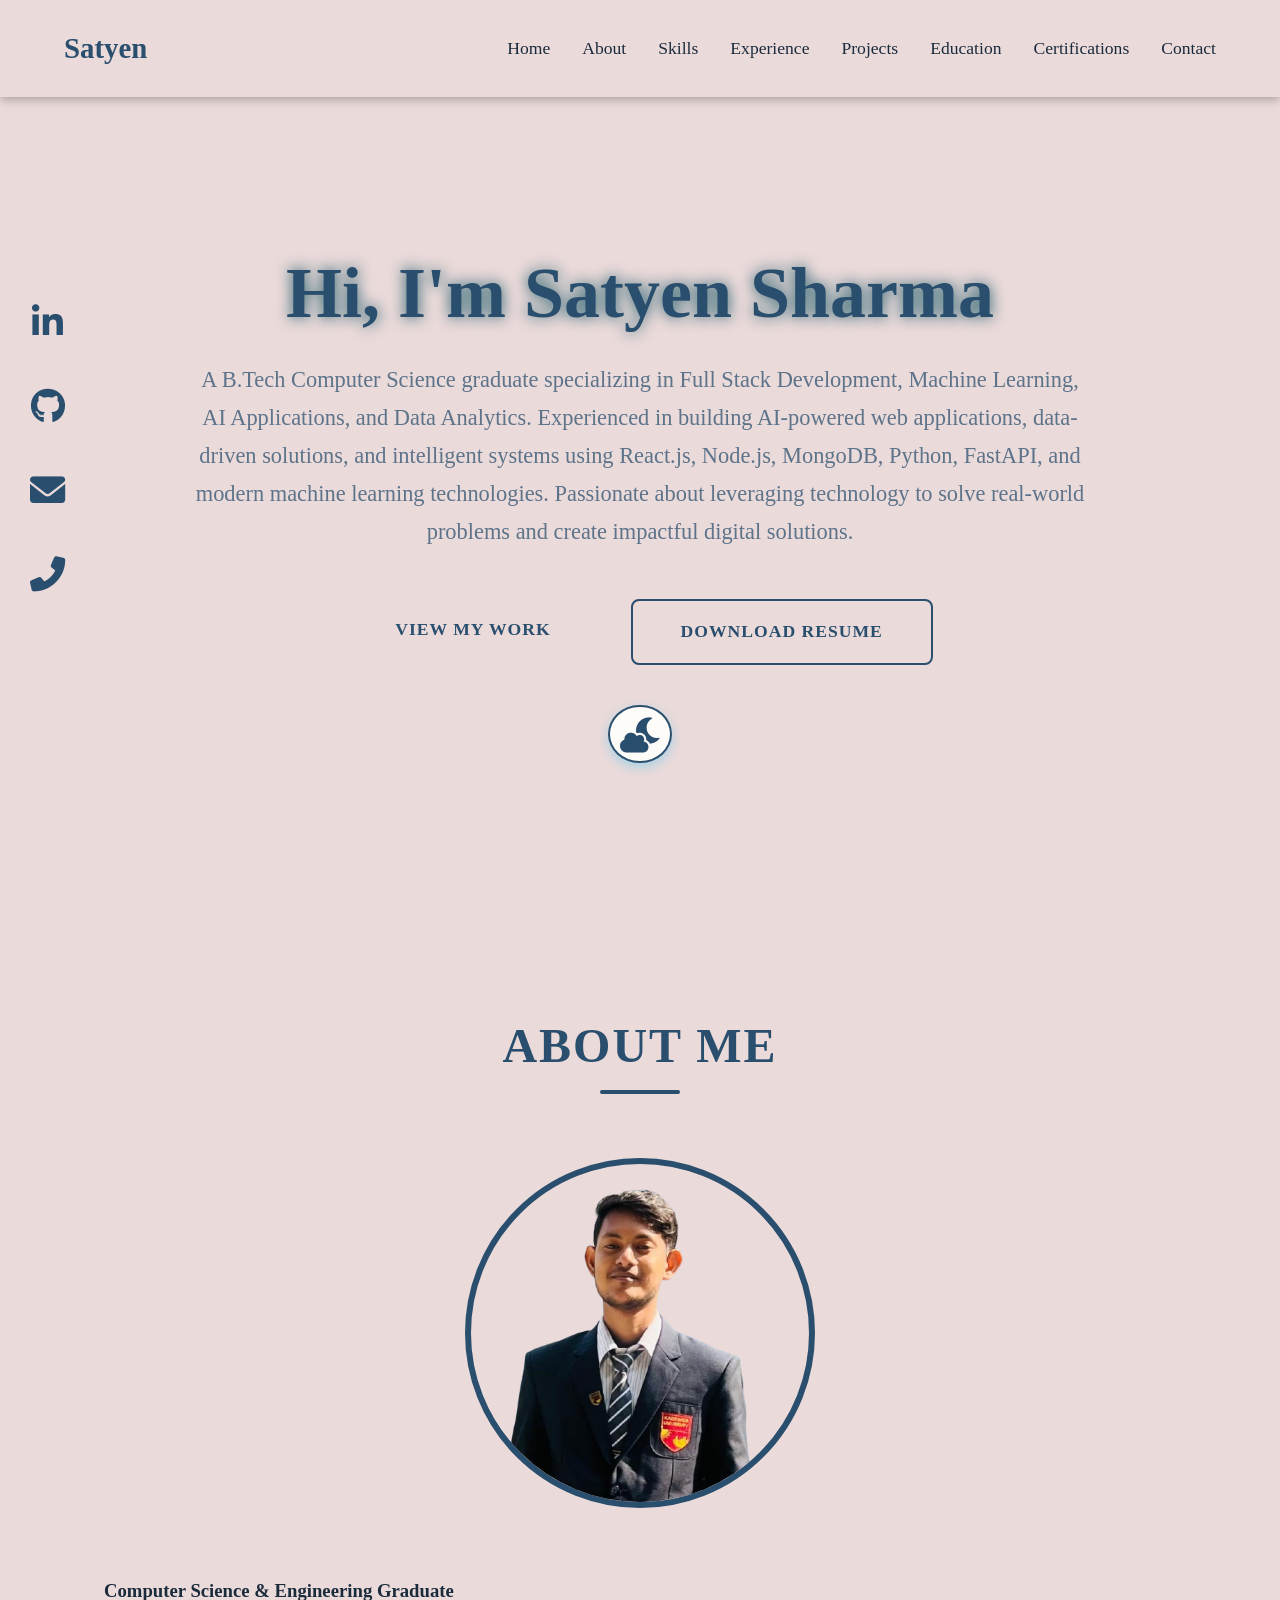
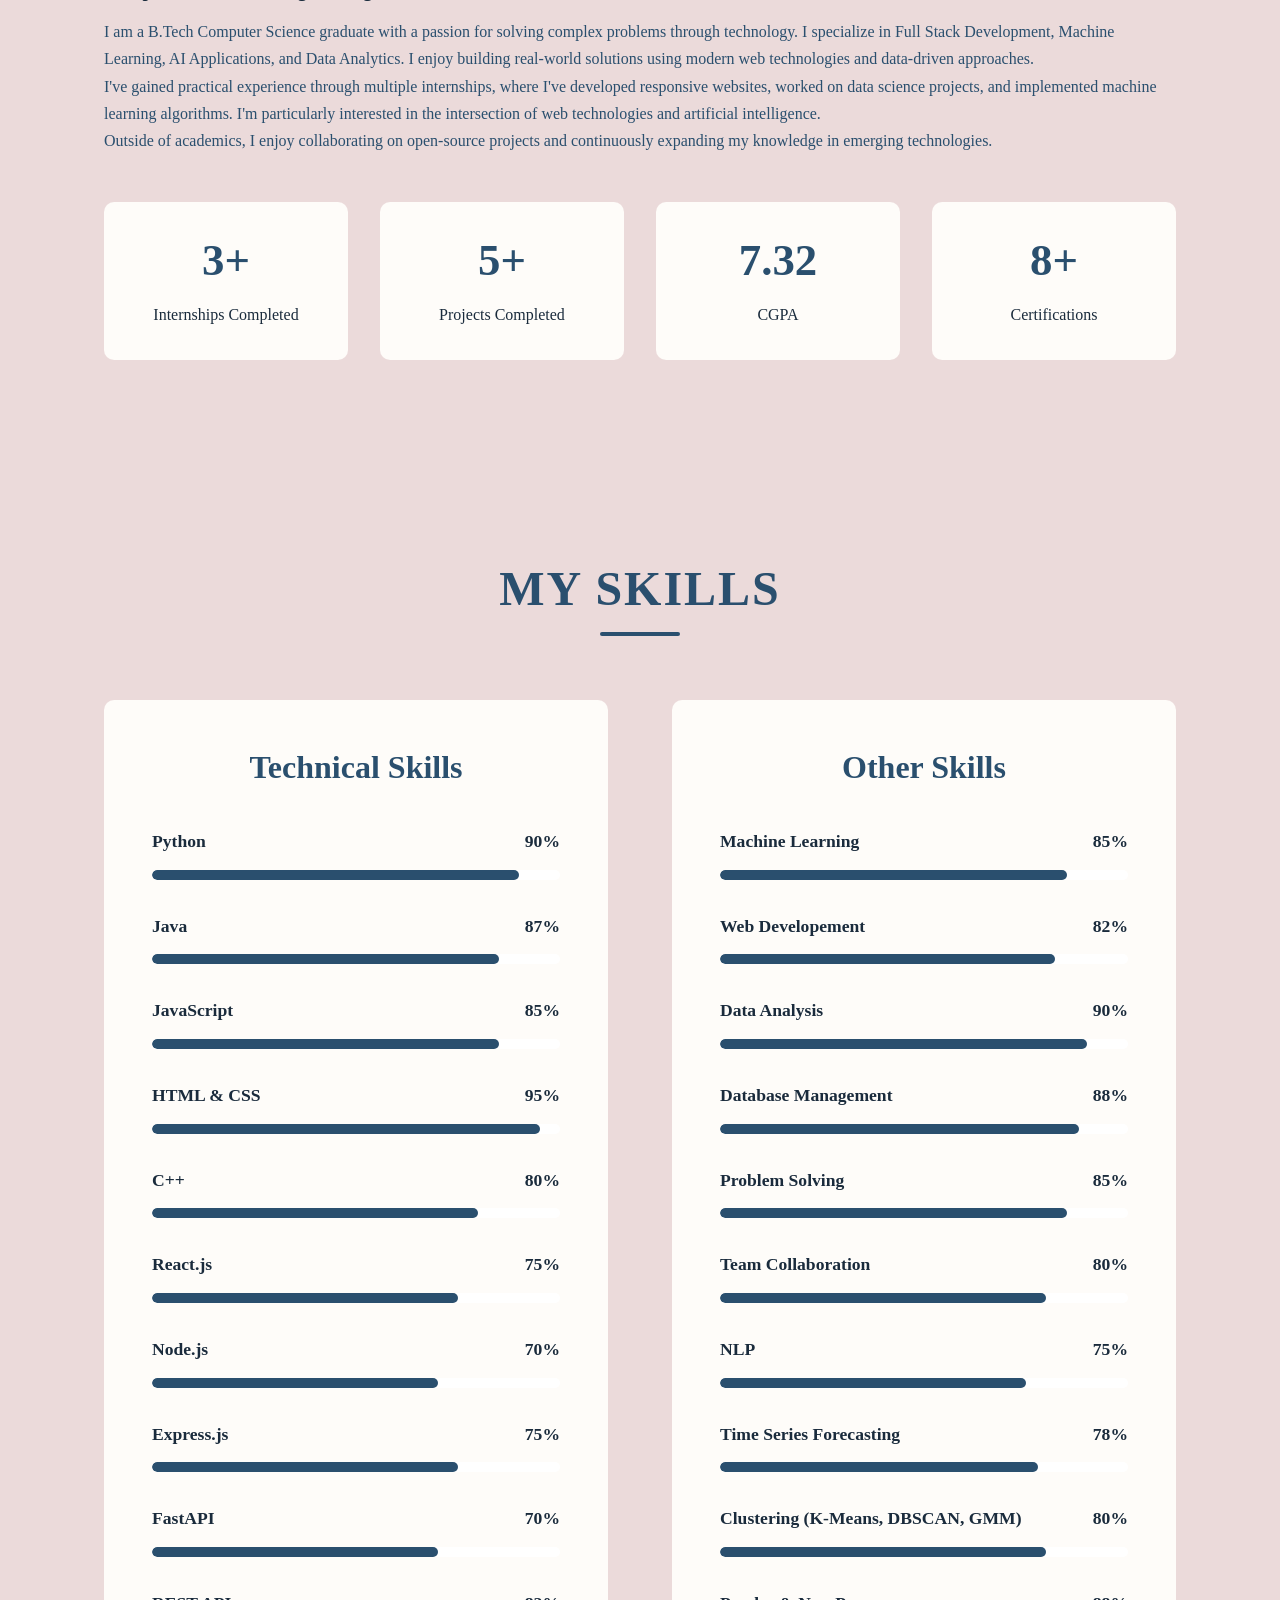
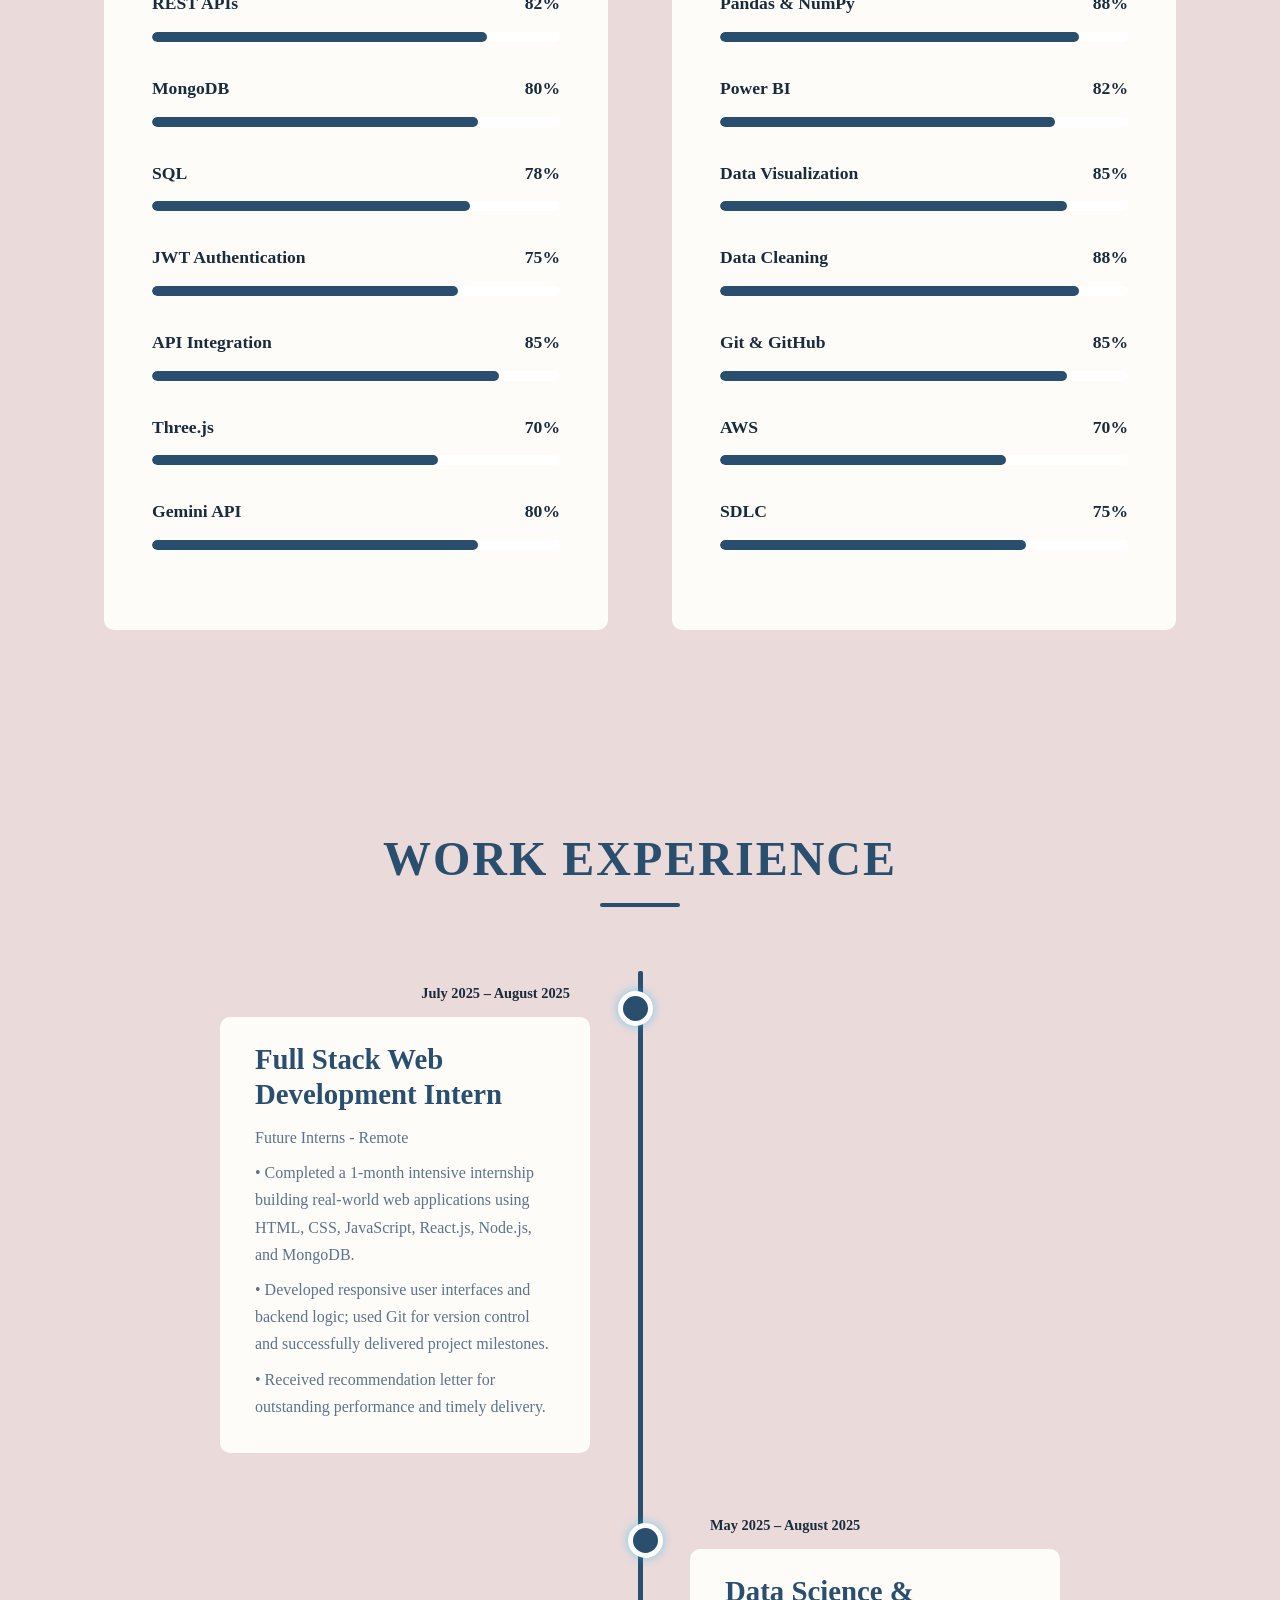
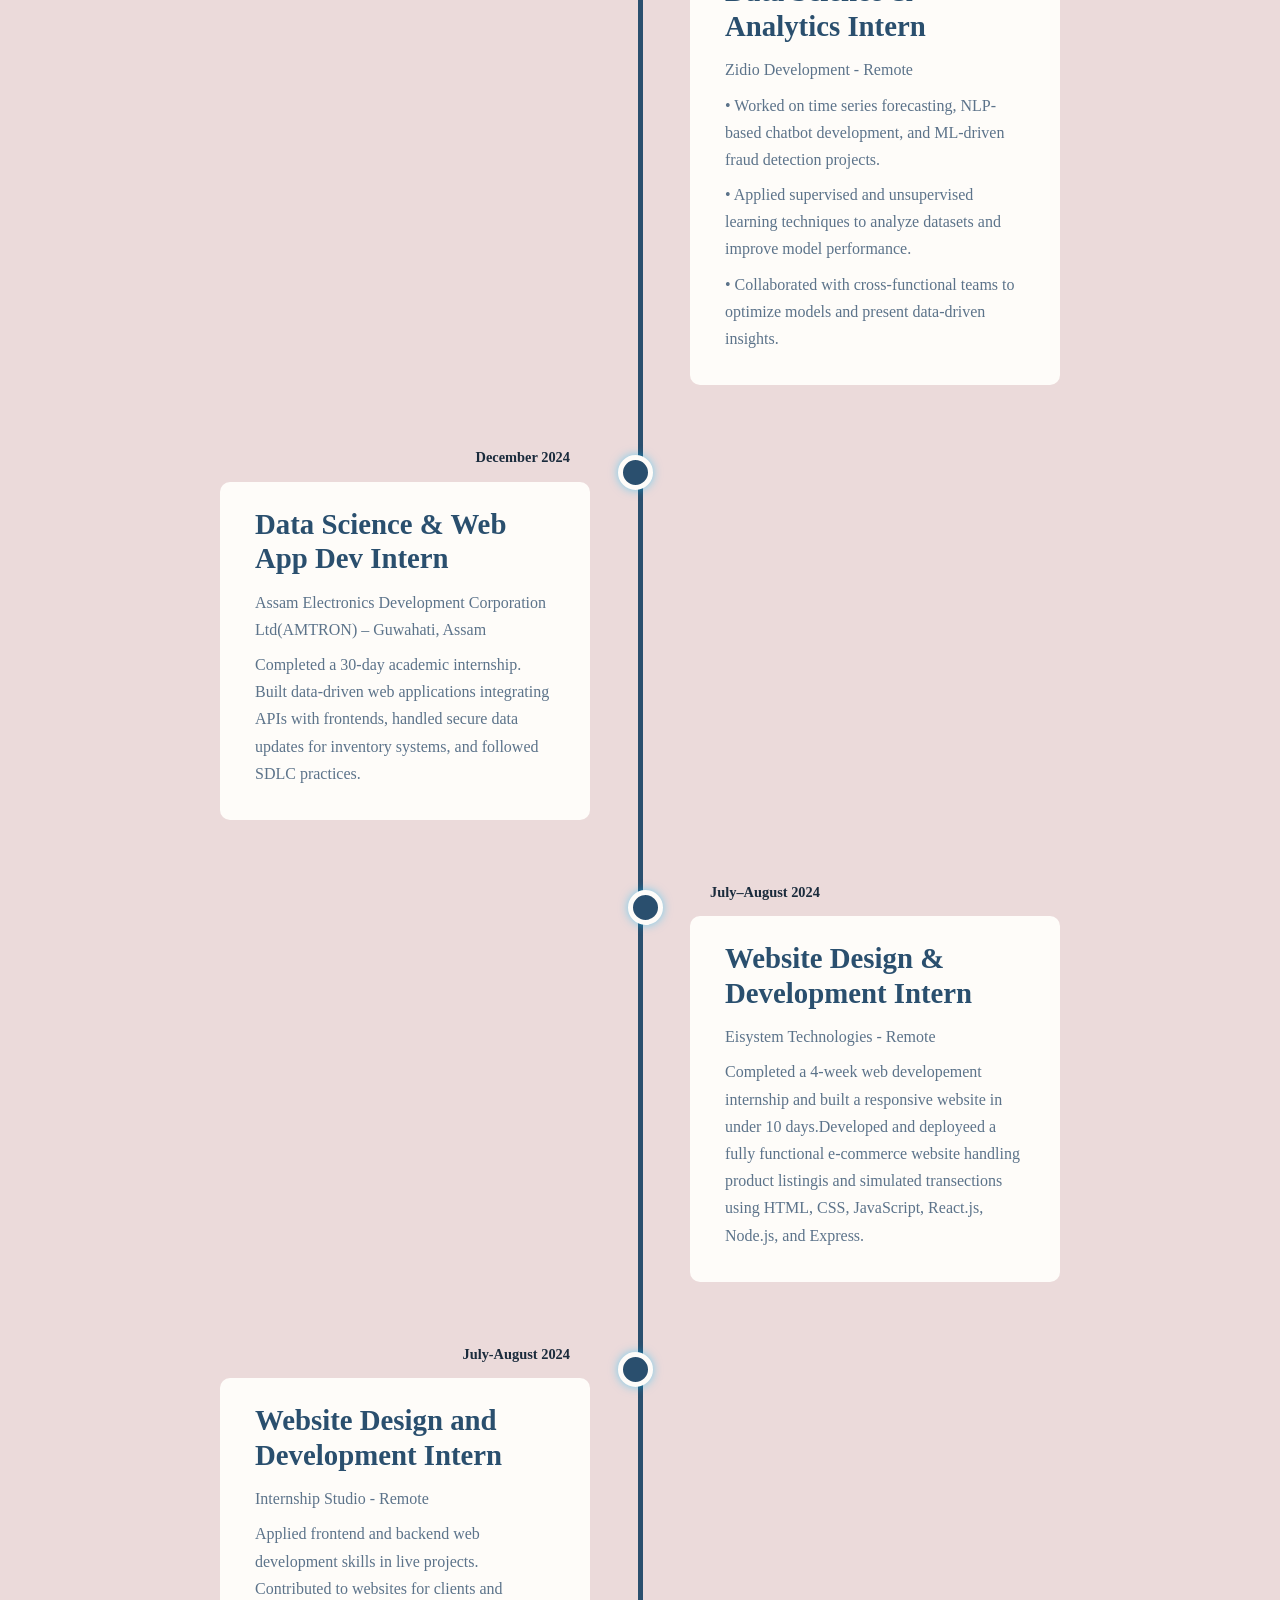
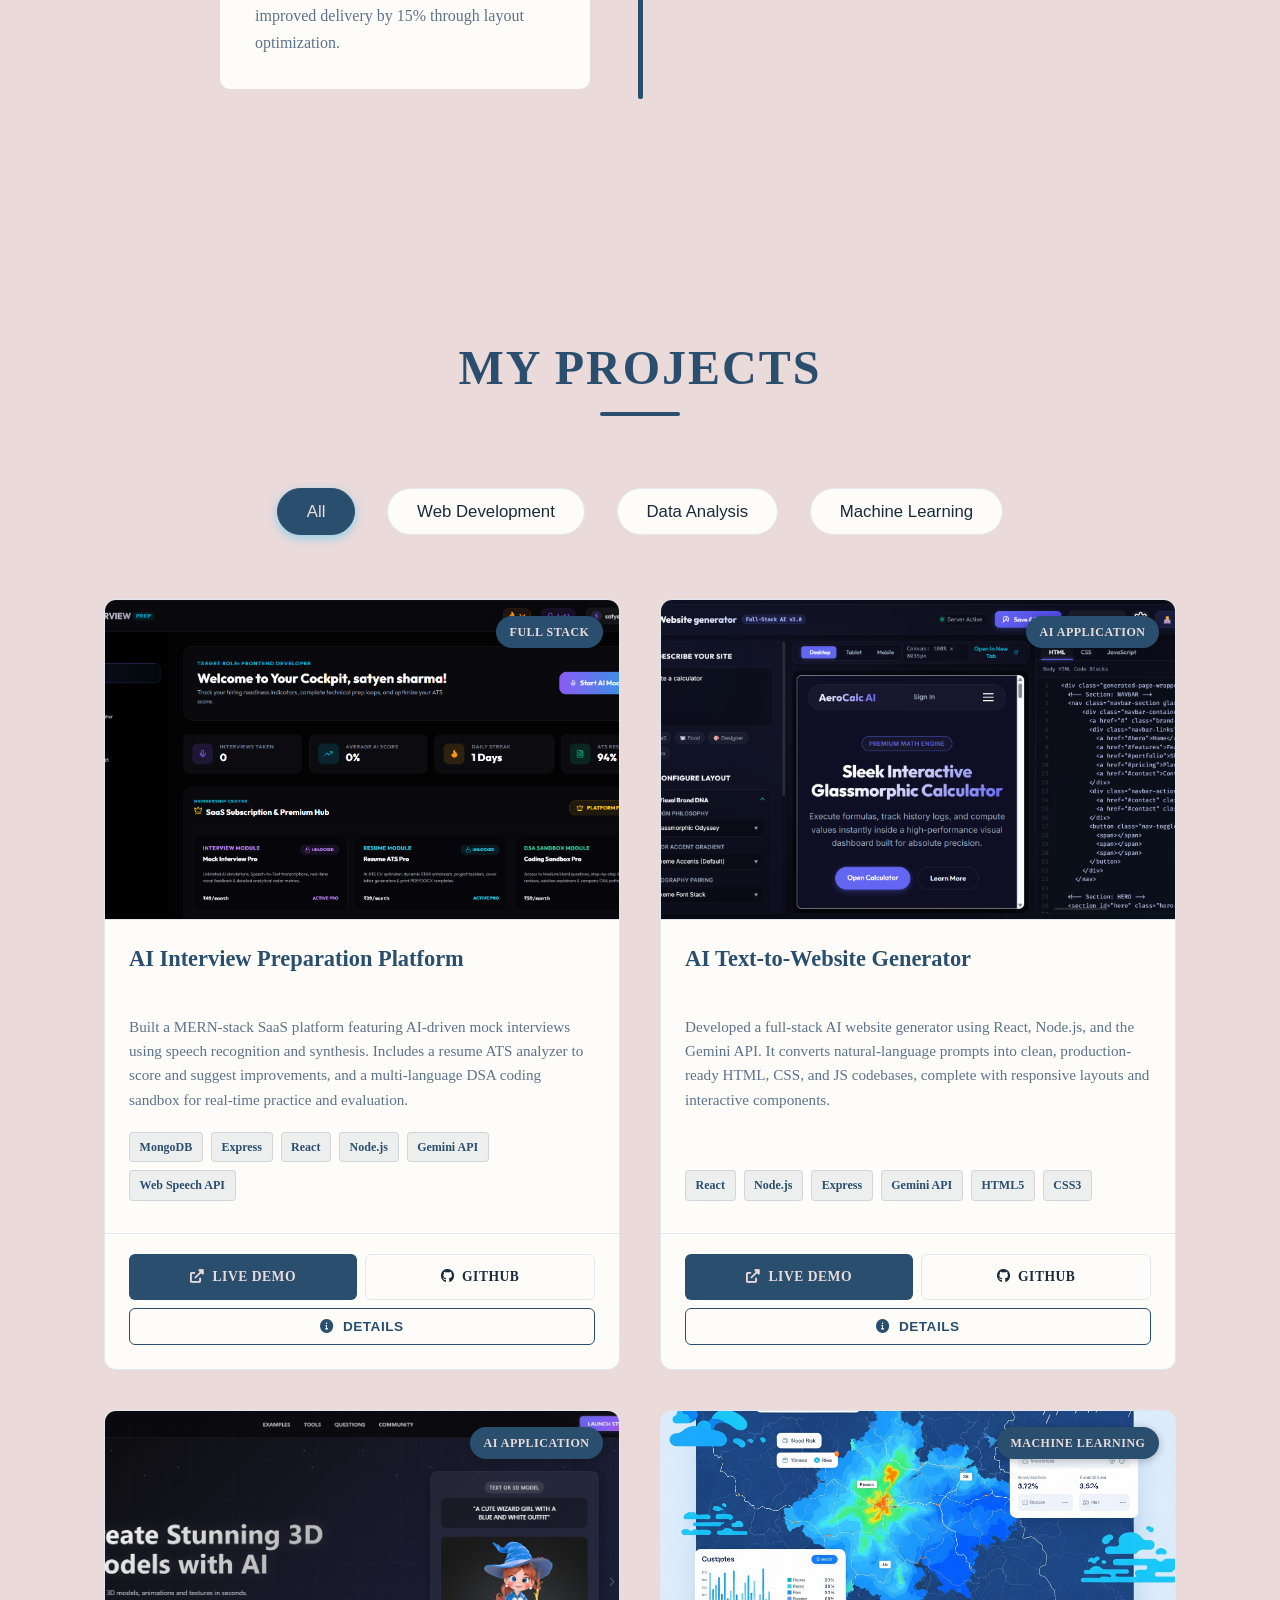
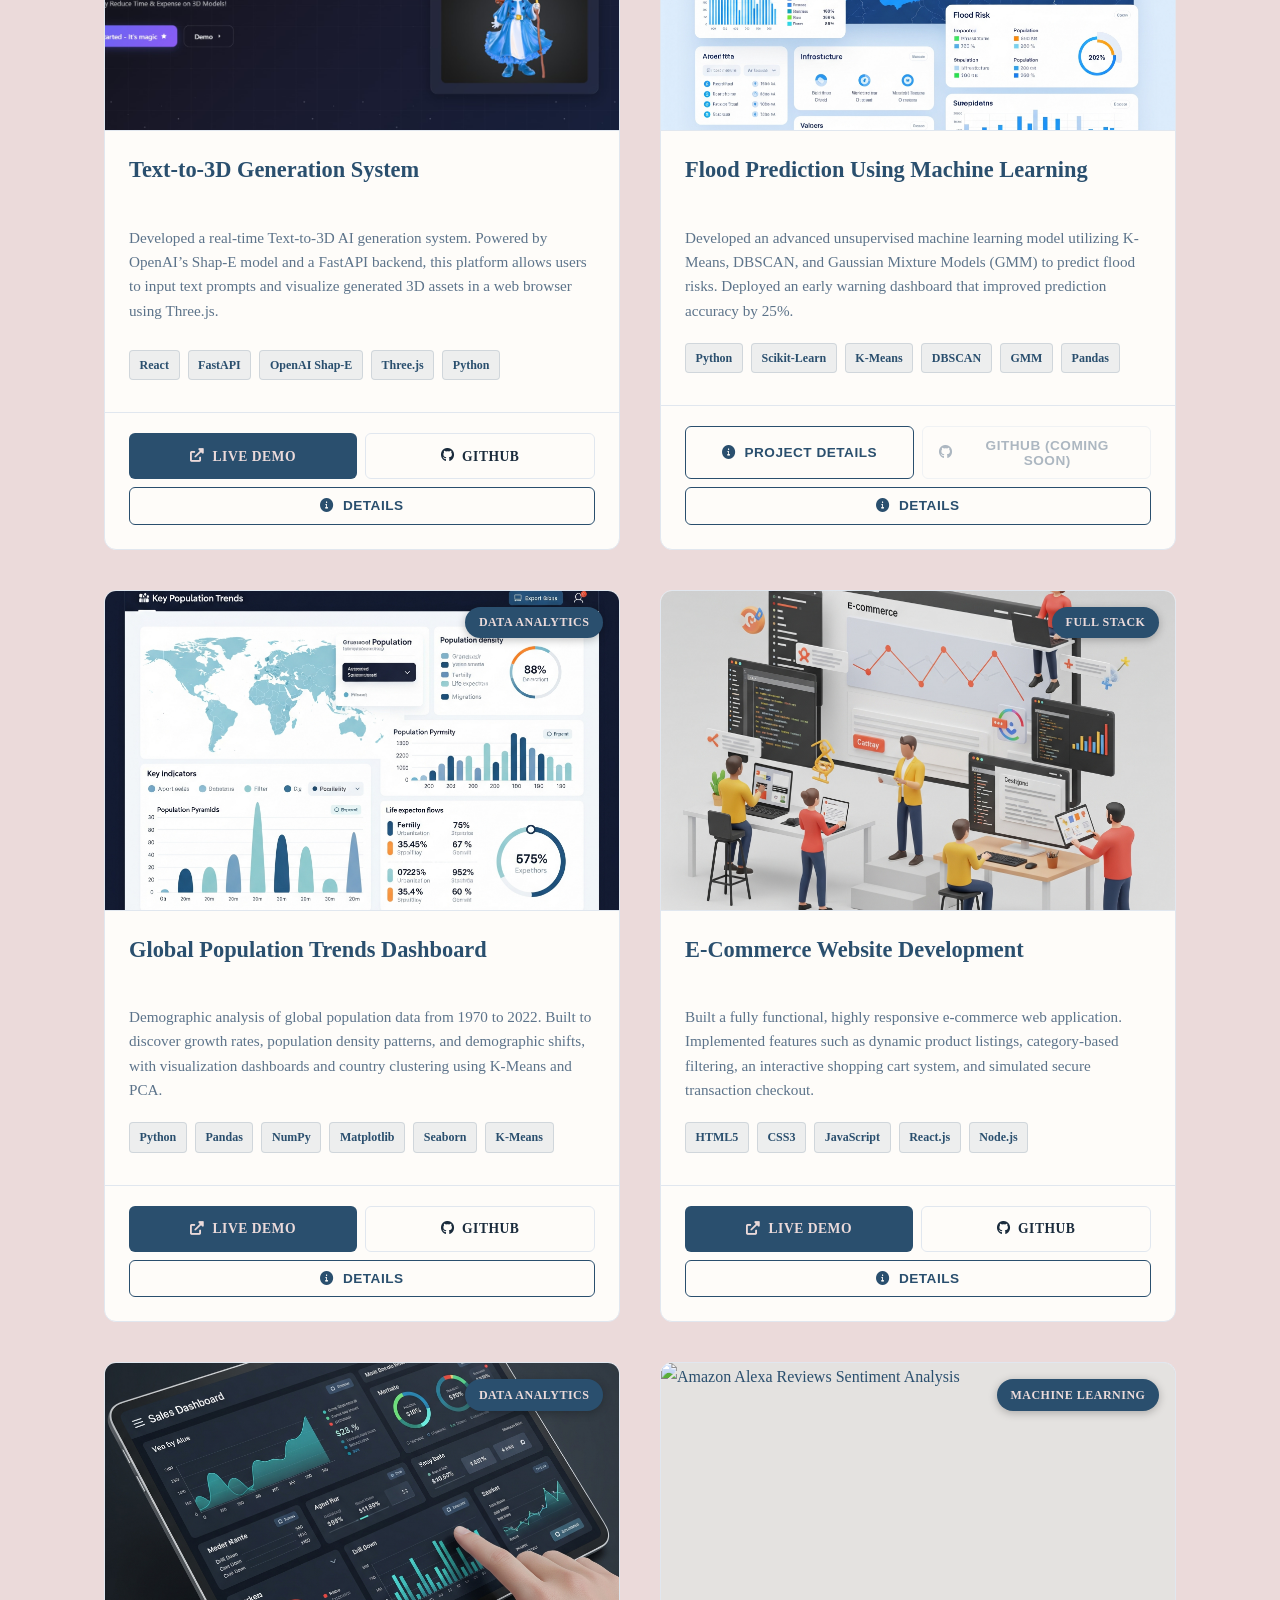
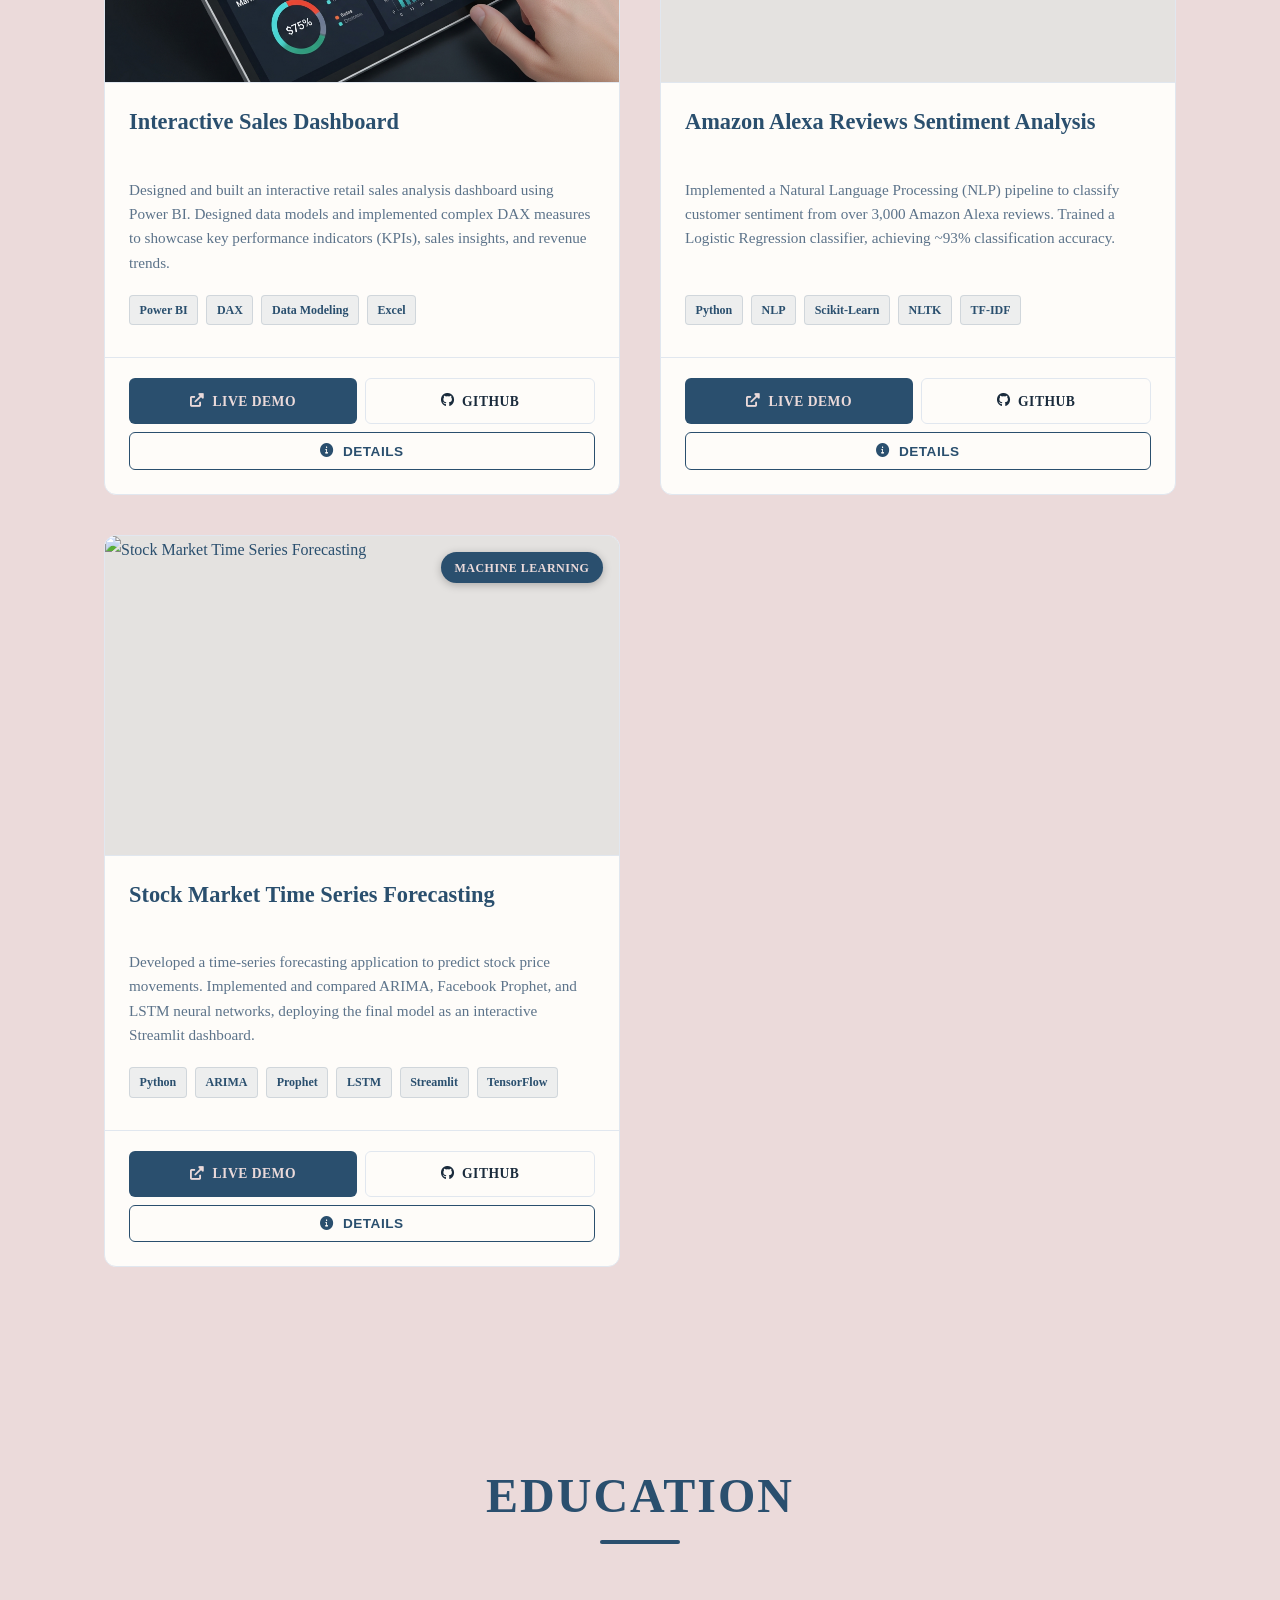
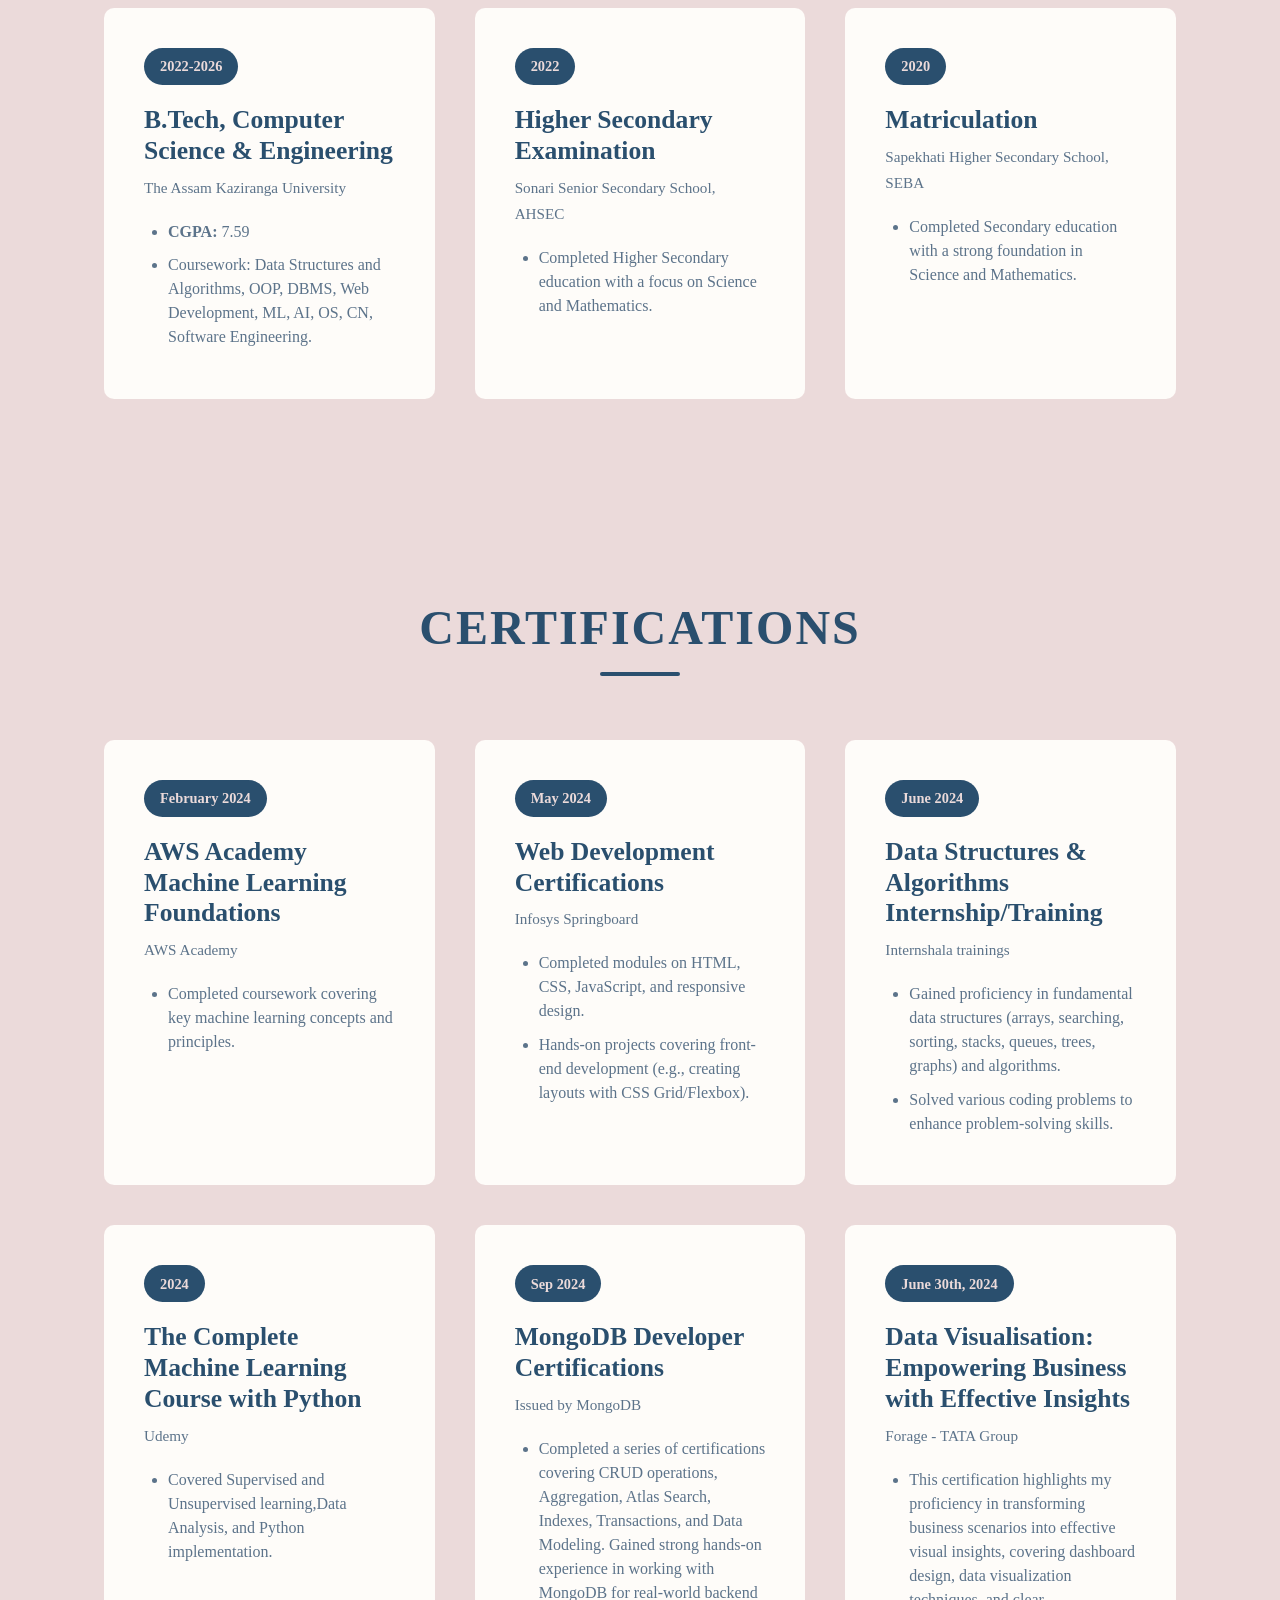
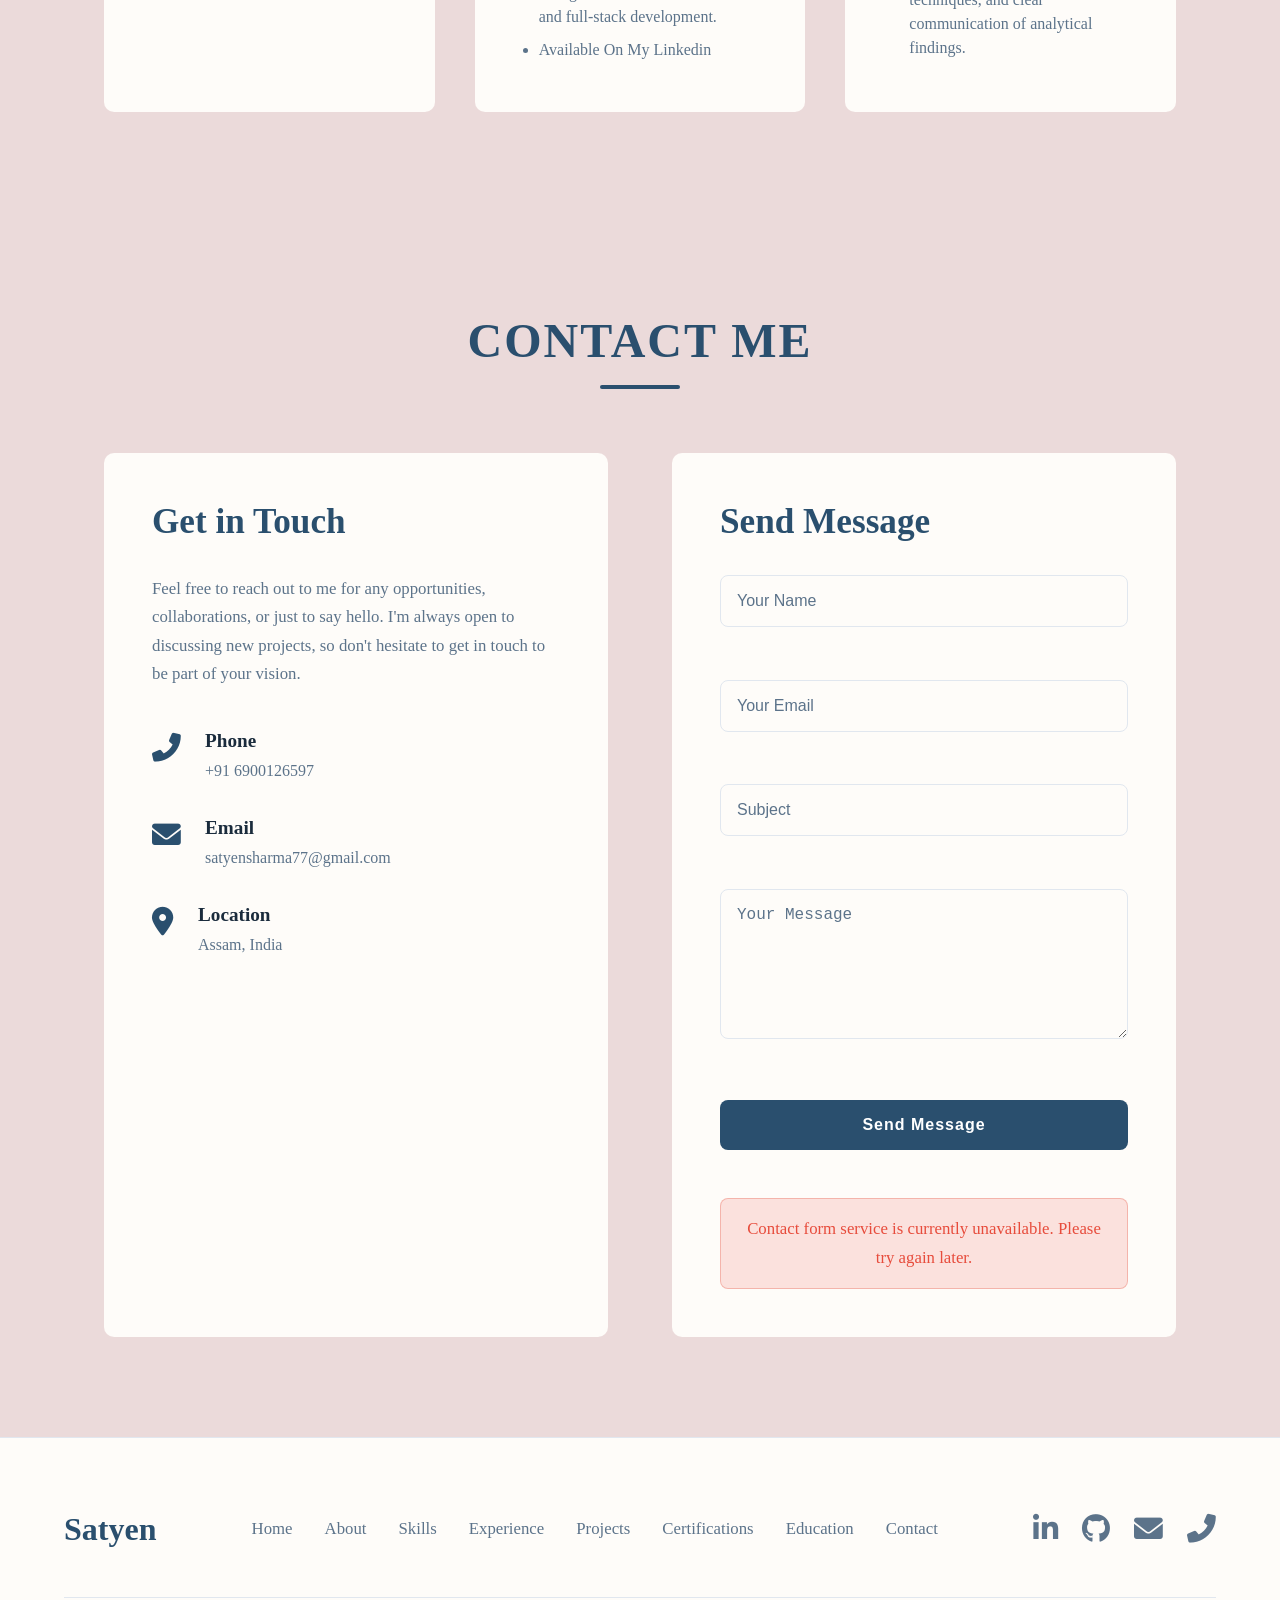
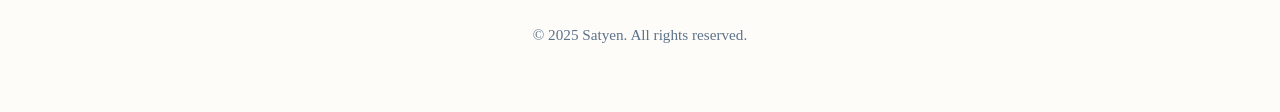
==== commit 0c5dd4a9: "Replace old portfolio with updated portfolio" ====
--- a/index.html
+++ b/index.html
@@ -1,43 +1,54 @@
 <!DOCTYPE html>
 <html lang="en">
+
 <head>
     <meta charset="UTF-8" />
-    <meta name="viewport" content="width=device-width, initial-scale=1.0"/>
+    <meta name="viewport" content="width=device-width, initial-scale=1.0" />
     <title>Satyen Sharma | Portfolio</title>
-    <link rel="stylesheet" href="style.css"/>
+    <link rel="stylesheet" href="style.css" />
+    <link rel="icon" type="image/png" href="favicon.png" />
     <link rel="stylesheet" href="https://cdnjs.cloudflare.com/ajax/libs/font-awesome/6.0.0-beta3/css/all.min.css">
 </head>
+
 <body>
-     <header>
-  <nav>
-    <div class="logo">Satyen</div>
-    <ul class="nav-links">
-      <li><a href="#home">Home</a></li>
-      <li><a href="#about">About</a></li>
-      <li><a href="#skills">Skills</a></li>
-      <li><a href="#work-experience">Experience</a></li>
-      <li><a href="#projects">Projects</a></li>
-      <li><a href="#education">Education</a></li>
-      <li><a href="#certifications">Certifications</a></li>
-      <li><a href="#contact">Contact</a></li>
-    </ul>
-      <div class="hamburger">
-        <span></span>
-        <span></span>
-        <span></span>
-      </div>
-    </div> 
-  </nav>
-</header>
-
-    <main> 
-        <section id="home" class="section"> 
+    <header>
+        <nav>
+            <div class="logo">Satyen</div>
+            <ul class="nav-links">
+                <li><a href="#home">Home</a></li>
+                <li><a href="#about">About</a></li>
+                <li><a href="#skills">Skills</a></li>
+                <li><a href="#work-experience">Experience</a></li>
+                <li><a href="#projects">Projects</a></li>
+                <li><a href="#education">Education</a></li>
+                <li><a href="#certifications">Certifications</a></li>
+                <li><a href="#contact">Contact</a></li>
+            </ul>
+            <div class="hamburger">
+                <span></span>
+                <span></span>
+                <span></span>
+            </div>
+            </div>
+        </nav>
+    </header>
+
+    <main>
+        <section id="home" class="section">
             <div class="hero-content">
                 <h1>Hi, I'm Satyen Sharma</h1>
-                <p>A passionate Computer Science student specializing in web development, data analysis, and machine learning. Currently pursuing B.Tech at The Assam Kaziranga University.</p>
+                <p>A B.Tech Computer Science graduate specializing in Full Stack Development, Machine Learning, AI
+                    Applications, and Data Analytics. Experienced in building AI-powered web applications, data-driven
+                    solutions, and intelligent systems using React.js, Node.js, MongoDB, Python, FastAPI, and modern
+                    machine learning technologies. Passionate about leveraging technology to solve real-world problems
+                    and create impactful digital solutions.</p>
                 <div class="hero-buttons">
                     <a href="#projects" class="btn">VIEW MY WORK</a>
-                    <a href="SATYEN_SHARMA_RESUME_771.pdf" download="SATYEN_SHARMA_RESUME_771.pdf" class="btn btn-secondary">DOWNLOAD MY RESUME</a>
+                    <a href="/Satyen_Sharma_resume.pdf"
+                       download="Satyen_Sharma_Resume.pdf"
+                       class="btn btn-secondary">
+                       Download Resume
+                    </a>
                 </div>
             </div>
             <!-- Theme Toggle Icon in Home -->
@@ -46,24 +57,32 @@
             </div>
 
             <div class="side-social-links">
-                <a href="https://www.linkedin.com/in/satyen-sharma-21069526b/?lipi=urn%3Ali%3Apage%3Ad_flagship3_feed%3BSt1hCPjXRkyF28CCkWDS%2FA%3D%3D" target="_blank" aria-label="LinkedIn"><i class="fab fa-linkedin-in"></i></a>
-                <a href="https://github.com/Satyen123" target="_blank" aria-label="GitHub"><i class="fab fa-github"></i></a>
+                <a href="https://www.linkedin.com/in/satyen-sharma-21069526b/?lipi=urn%3Ali%3Apage%3Ad_flagship3_feed%3BSt1hCPjXRkyF28CCkWDS%2FA%3D%3D"
+                    target="_blank" aria-label="LinkedIn"><i class="fab fa-linkedin-in"></i></a>
+                <a href="https://github.com/Satyen123" target="_blank" aria-label="GitHub"><i
+                        class="fab fa-github"></i></a>
                 <a href="mailto:satyensharma771@gmail.com" aria-label="Email"><i class="fas fa-envelope"></i></a>
                 <a href="tel:+916900126597" aria-label="Phone"><i class="fas fa-phone-alt"></i></a>
             </div>
         </section>
 
-        <section id="about" class="section"> 
+        <section id="about" class="section">
             <h2 class="section-title">ABOUT ME</h2>
-            <div class="about-content"> 
+            <div class="about-content">
                 <div class="about-image">
-                    <img src="profile.png" alt="Satyen Sharma Profile"> 
+                    <img src="profile.png" alt="Satyen Sharma Profile">
                 </div>
                 <div>
-                    <h3>Computer Science & Engineering Student</h3> 
-                    <p>I am a dedicated Computer Science student with a passion for solving complex problems through technology. My academic journey at The Assam Kaziranga University has equipped me with strong foundations in programming, data structures, algorithms, and web development.</p>
-                    <p>I've gained practical experience through multiple internships, where I've developed responsive websites, worked on data science projects, and implemented machine learning algorithms. I'm particularly interested in the intersection of web technologies and artificial intelligence.</p>
-                    <p>Outside of academics, I enjoy collaborating on open-source projects and continuously expanding my knowledge in emerging technologies.</p>
+                    <h3>Computer Science & Engineering Graduate</h3>
+                    <p>I am a B.Tech Computer Science graduate with a passion for solving complex problems through
+                        technology. I specialize in Full Stack Development, Machine Learning, AI Applications, and Data
+                        Analytics. I enjoy building real-world solutions using modern web technologies and data-driven
+                        approaches.</p>
+                    <p>I've gained practical experience through multiple internships, where I've developed responsive
+                        websites, worked on data science projects, and implemented machine learning algorithms. I'm
+                        particularly interested in the intersection of web technologies and artificial intelligence.</p>
+                    <p>Outside of academics, I enjoy collaborating on open-source projects and continuously expanding my
+                        knowledge in emerging technologies.</p>
 
                     <div class="about-stats">
                         <div class="stat-item">
@@ -87,14 +106,16 @@
             </div>
         </section>
 
-        <section id="skills" class="section"> 
+        <section id="skills" class="section">
             <h2 class="section-title">MY SKILLS</h2>
             <div class="skills-container">
                 <div class="skills-column">
                     <h3>Technical Skills</h3>
-                    <div class="skill-bar-item"> 
+                    <div class="skill-bar-item">
                         <p>Python <span>90%</span></p>
-                        <div class="skill-bar"> <div class="skill-progress" data-percentage="90%"></div> </div>
+                        <div class="skill-bar">
+                            <div class="skill-progress" data-percentage="90%"></div>
+                        </div>
                     </div>
                     <div class="skill-bar-item">
                         <p>Java <span>87%</span></p>
@@ -130,6 +151,60 @@
                         <p>Node.js <span>70%</span></p>
                         <div class="skill-bar">
                             <div class="skill-progress" data-percentage="70%"></div>
+                        </div>
+                    </div>
+                    <div class="skill-bar-item">
+                        <p>Express.js <span>75%</span></p>
+                        <div class="skill-bar">
+                            <div class="skill-progress" data-percentage="75%"></div>
+                        </div>
+                    </div>
+                    <div class="skill-bar-item">
+                        <p>FastAPI <span>70%</span></p>
+                        <div class="skill-bar">
+                            <div class="skill-progress" data-percentage="70%"></div>
+                        </div>
+                    </div>
+                    <div class="skill-bar-item">
+                        <p>REST APIs <span>82%</span></p>
+                        <div class="skill-bar">
+                            <div class="skill-progress" data-percentage="82%"></div>
+                        </div>
+                    </div>
+                    <div class="skill-bar-item">
+                        <p>MongoDB <span>80%</span></p>
+                        <div class="skill-bar">
+                            <div class="skill-progress" data-percentage="80%"></div>
+                        </div>
+                    </div>
+                    <div class="skill-bar-item">
+                        <p>SQL <span>78%</span></p>
+                        <div class="skill-bar">
+                            <div class="skill-progress" data-percentage="78%"></div>
+                        </div>
+                    </div>
+                    <div class="skill-bar-item">
+                        <p>JWT Authentication <span>75%</span></p>
+                        <div class="skill-bar">
+                            <div class="skill-progress" data-percentage="75%"></div>
+                        </div>
+                    </div>
+                    <div class="skill-bar-item">
+                        <p>API Integration <span>85%</span></p>
+                        <div class="skill-bar">
+                            <div class="skill-progress" data-percentage="85%"></div>
+                        </div>
+                    </div>
+                    <div class="skill-bar-item">
+                        <p>Three.js <span>70%</span></p>
+                        <div class="skill-bar">
+                            <div class="skill-progress" data-percentage="70%"></div>
+                        </div>
+                    </div>
+                    <div class="skill-bar-item">
+                        <p>Gemini API <span>80%</span></p>
+                        <div class="skill-bar">
+                            <div class="skill-progress" data-percentage="80%"></div>
                         </div>
                     </div>
                 </div>
@@ -172,15 +247,120 @@
                             <div class="skill-progress" data-percentage="80%"></div>
                         </div>
                     </div>
+                    <div class="skill-bar-item">
+                        <p>NLP <span>75%</span></p>
+                        <div class="skill-bar">
+                            <div class="skill-progress" data-percentage="75%"></div>
+                        </div>
+                    </div>
+                    <div class="skill-bar-item">
+                        <p>Time Series Forecasting <span>78%</span></p>
+                        <div class="skill-bar">
+                            <div class="skill-progress" data-percentage="78%"></div>
+                        </div>
+                    </div>
+                    <div class="skill-bar-item">
+                        <p>Clustering (K-Means, DBSCAN, GMM) <span>80%</span></p>
+                        <div class="skill-bar">
+                            <div class="skill-progress" data-percentage="80%"></div>
+                        </div>
+                    </div>
+                    <div class="skill-bar-item">
+                        <p>Pandas & NumPy <span>88%</span></p>
+                        <div class="skill-bar">
+                            <div class="skill-progress" data-percentage="88%"></div>
+                        </div>
+                    </div>
+                    <div class="skill-bar-item">
+                        <p>Power BI <span>82%</span></p>
+                        <div class="skill-bar">
+                            <div class="skill-progress" data-percentage="82%"></div>
+                        </div>
+                    </div>
+                    <div class="skill-bar-item">
+                        <p>Data Visualization <span>85%</span></p>
+                        <div class="skill-bar">
+                            <div class="skill-progress" data-percentage="85%"></div>
+                        </div>
+                    </div>
+                    <div class="skill-bar-item">
+                        <p>Data Cleaning <span>88%</span></p>
+                        <div class="skill-bar">
+                            <div class="skill-progress" data-percentage="88%"></div>
+                        </div>
+                    </div>
+                    <div class="skill-bar-item">
+                        <p>Git & GitHub <span>85%</span></p>
+                        <div class="skill-bar">
+                            <div class="skill-progress" data-percentage="85%"></div>
+                        </div>
+                    </div>
+                    <div class="skill-bar-item">
+                        <p>AWS <span>70%</span></p>
+                        <div class="skill-bar">
+                            <div class="skill-progress" data-percentage="70%"></div>
+                        </div>
+                    </div>
+                    <div class="skill-bar-item">
+                        <p>SDLC <span>75%</span></p>
+                        <div class="skill-bar">
+                            <div class="skill-progress" data-percentage="75%"></div>
+                        </div>
+                    </div>
                 </div>
             </div>
         </section>
 
-        <section id="work-experience" class="section"> 
+        <section id="work-experience" class="section">
             <h2 class="section-title">WORK EXPERIENCE</h2>
             <div class="timeline">
-                <div class="timeline-item"> <div class="timeline-date">July–August 2024</div> <div class="timeline-content"> <h3>Website Design & Development Intern</h3>
-                        <p>Eisystem Technologies - Remote</p> <p>Completed a 4-week web developement internship and built a responsive website in under 10 days.Developed and deployeed a fully functional e-commerce website handling product listingis and simulated transections using HTML, CSS, JavaScript, React.js, Node.js, and Express.</p>
+                <div class="timeline-item">
+                    <div class="timeline-date">July 2025 – August 2025</div>
+                    <div class="timeline-content">
+                        <h3>Full Stack Web Development Intern</h3>
+                        <p>Future Interns - Remote</p>
+                        <p>• Completed a 1-month intensive internship building real-world web applications using HTML,
+                            CSS, JavaScript, React.js, Node.js, and MongoDB.</p>
+                        <p>• Developed responsive user interfaces and backend logic; used Git for version control and
+                            successfully delivered project milestones.</p>
+                        <p>• Received recommendation letter for outstanding performance and timely delivery.</p>
+                    </div>
+                </div>
+
+                <div class="timeline-item">
+                    <div class="timeline-date">May 2025 – August 2025</div>
+                    <div class="timeline-content">
+                        <h3>Data Science & Analytics Intern</h3>
+                        <p>Zidio Development - Remote</p>
+                        <p>• Worked on time series forecasting, NLP-based chatbot development, and ML-driven fraud
+                            detection projects.</p>
+                        <p>• Applied supervised and unsupervised learning techniques to analyze datasets and improve
+                            model performance.</p>
+                        <p>• Collaborated with cross-functional teams to optimize models and present data-driven
+                            insights.</p>
+                    </div>
+                </div>
+
+                <div class="timeline-item">
+                    <div class="timeline-date">December 2024</div>
+                    <div class="timeline-content">
+                        <h3>Data Science & Web App Dev Intern</h3>
+                        <p>Assam Electronics Development Corporation Ltd(AMTRON) – Guwahati, Assam</p>
+                        <p>Completed a 30-day academic internship. Built data-driven web applications integrating APIs
+                            with frontends, handled secure data updates for inventory systems, and followed SDLC
+                            practices.</p>
+                    </div>
+                </div>
+
+                <div class="timeline-item">
+                    <div class="timeline-date">July–August 2024</div>
+                    <div class="timeline-content">
+                        <h3>Website Design & Development Intern</h3>
+                        <p>Eisystem Technologies - Remote</p>
+                        <p>Completed a 4-week web developement internship and built a responsive website in under 10
+                            days.Developed and deployeed a fully functional e-commerce website handling product
+                            listingis and simulated transections using HTML, CSS, JavaScript, React.js, Node.js, and
+                            Express.</p>
                     </div>
                 </div>
 
@@ -189,22 +369,14 @@
                     <div class="timeline-content">
                         <h3>Website Design and Development Intern</h3>
                         <p>Internship Studio - Remote</p>
-                        <p>Applied frontend and backend web development skills in live projects. Contributed to websites for clients and improved delivery by 15% through layout optimization.</p>
-                    </div>
-                </div>
-
-                <div class="timeline-item">
-                    <div class="timeline-date">December 2024</div>
-                    <div class="timeline-content">
-                        <h3>Data Science & Web App Dev Intern</h3>
-                        <p>Assam Electronics Development Corporation Ltd(AMTRON) – Guwahati, Assam</p>
-                        <p>Completed a 30-day academic internship. Built data-driven web applications integrating APIs with frontends, handled secure data updates for inventory systems, and followed SDLC practices.</p>
+                        <p>Applied frontend and backend web development skills in live projects. Contributed to websites
+                            for clients and improved delivery by 15% through layout optimization.</p>
                     </div>
                 </div>
             </div>
         </section>
 
-        <section id="projects" class="section"> 
+        <section id="projects" class="section">
             <h2 class="section-title">MY PROJECTS</h2>
             <div class="project-categories">
                 <button class="category-button active" data-category="all">All</button>
@@ -212,143 +384,405 @@
                 <button class="category-button" data-category="data-analysis">Data Analysis</button>
                 <button class="category-button" data-category="machine-learning">Machine Learning</button>
             </div>
-            <div class="project-grid">
+            <div id="project-grid" class="project-grid">
+                <!-- Project 1: AI Interview Preparation Platform -->
+                <div class="project-card" data-category="web-development">
+                    <div class="project-img-container">
+                        <img src="img/Ai interview prepration.png" alt="AI Interview Preparation Platform"
+                            class="project-img" onerror="this.onerror=null; this.src='img/placeholder.png';">
+                        <span class="project-category-badge">Full Stack</span>
+                    </div>
+                    <div class="project-content">
+                        <h3 class="project-title">AI Interview Preparation Platform</h3>
+                        <p class="project-desc">Built a MERN-stack SaaS platform featuring AI-driven mock interviews
+                            using speech recognition and synthesis. Includes a resume ATS analyzer to score and suggest
+                            improvements, and a multi-language DSA coding sandbox for real-time practice and evaluation.
+                        </p>
+                        <div class="project-tags">
+                            <span class="project-tag">MongoDB</span>
+                            <span class="project-tag">Express</span>
+                            <span class="project-tag">React</span>
+                            <span class="project-tag">Node.js</span>
+                            <span class="project-tag">Gemini API</span>
+                            <span class="project-tag">Web Speech API</span>
+                        </div>
+                    </div>
+                    <div class="project-actions">
+                        <div class="project-links-row">
+                            <a href="https://focused-quietude-production-90d1.up.railway.app/interview-setup"
+                                target="_blank" rel="noopener noreferrer" class="project-btn btn-live">
+                                <i class="fas fa-external-link-alt"></i> Live Demo
+                            </a>
+                            <a href="https://github.com/Satyen123/ai-interview-prep" target="_blank"
+                                rel="noopener noreferrer" class="project-btn btn-github">
+                                <i class="fab fa-github"></i> GitHub
+                            </a>
+                        </div>
+                        <button class="project-btn btn-details">
+                            <i class="fas fa-info-circle"></i> Details
+                        </button>
+                    </div>
+                </div>
+
+                <!-- Project 2: AI Text-to-Website Generator -->
+                <div class="project-card" data-category="web-development">
+                    <div class="project-img-container">
+                        <img src="img/Ai text to website generator.png" alt="AI Text-to-Website Generator"
+                            class="project-img" onerror="this.onerror=null; this.src='img/placeholder.png';">
+                        <span class="project-category-badge">AI Application</span>
+                    </div>
+                    <div class="project-content">
+                        <h3 class="project-title">AI Text-to-Website Generator</h3>
+                        <p class="project-desc">Developed a full-stack AI website generator using React, Node.js, and
+                            the Gemini API. It converts natural-language prompts into clean, production-ready HTML, CSS,
+                            and JS codebases, complete with responsive layouts and interactive components.</p>
+                        <div class="project-tags">
+                            <span class="project-tag">React</span>
+                            <span class="project-tag">Node.js</span>
+                            <span class="project-tag">Express</span>
+                            <span class="project-tag">Gemini API</span>
+                            <span class="project-tag">HTML5</span>
+                            <span class="project-tag">CSS3</span>
+                        </div>
+                    </div>
+                    <div class="project-actions">
+                        <div class="project-links-row">
+                            <a href="https://text-to-website-generator.vercel.app/" target="_blank"
+                                rel="noopener noreferrer" class="project-btn btn-live">
+                                <i class="fas fa-external-link-alt"></i> Live Demo
+                            </a>
+                            <a href="https://github.com/Satyen123/text-to-website-generator" target="_blank"
+                                rel="noopener noreferrer" class="project-btn btn-github">
+                                <i class="fab fa-github"></i> GitHub
+                            </a>
+                        </div>
+                        <button class="project-btn btn-details">
+                            <i class="fas fa-info-circle"></i> Details
+                        </button>
+                    </div>
+                </div>
+
+                <!-- Project 3: Text-to-3D Generation System -->
                 <div class="project-card" data-category="machine-learning">
-                    <img src="img/Flood Prediction.png" alt="Flood Prediction Image" class="project-img">
-                    <div class="card-header">
-                        <h3>Flood Prediction Using Supervised Machine Learning</h3>
-                        <div class="icons">
-                            <a href="#" target="_blank"><i class="fas fa-link"></i></a>
-                            <a href="#" target="_blank"><i class="fab fa-github"></i></a>
-                            <a href="#" target="_blank"><i class="fas fa-search"></i></a>
-                        </div>
-                    </div>
-                    <p>Developed an unsupervised model using K-Means, DBSCAN, and GMM that improved early warning accuracy by 25%.</p>
-                </div>
-
+                    <div class="project-img-container">
+                        <img src="img/text to 3d generation.png" alt="Text-to-3D Generation System" class="project-img"
+                            onerror="this.onerror=null; this.src='img/placeholder.png';">
+                        <span class="project-category-badge">AI Application</span>
+                    </div>
+                    <div class="project-content">
+                        <h3 class="project-title">Text-to-3D Generation System</h3>
+                        <p class="project-desc">Developed a real-time Text-to-3D AI generation system. Powered by
+                            OpenAI’s Shap-E model and a FastAPI backend, this platform allows users to input text
+                            prompts and visualize generated 3D assets in a web browser using Three.js.</p>
+                        <div class="project-tags">
+                            <span class="project-tag">React</span>
+                            <span class="project-tag">FastAPI</span>
+                            <span class="project-tag">OpenAI Shap-E</span>
+                            <span class="project-tag">Three.js</span>
+                            <span class="project-tag">Python</span>
+                        </div>
+                    </div>
+                    <div class="project-actions">
+                        <div class="project-links-row">
+                            <a href="https://github.com/Satyen123/text-to-3d-generation-system" target="_blank"
+                                rel="noopener noreferrer" class="project-btn btn-live">
+                                <i class="fas fa-external-link-alt"></i> Live Demo
+                            </a>
+                            <a href="https://github.com/Satyen123/text-to-3d-generation-system" target="_blank"
+                                rel="noopener noreferrer" class="project-btn btn-github">
+                                <i class="fab fa-github"></i> GitHub
+                            </a>
+                        </div>
+                        <button class="project-btn btn-details">
+                            <i class="fas fa-info-circle"></i> Details
+                        </button>
+                    </div>
+                </div>
+
+                <!-- Project 4: Flood Prediction Using Machine Learning -->
+                <div class="project-card" data-category="machine-learning">
+                    <div class="project-img-container">
+                        <img src="img/Flood Prediction.png" alt="Flood Prediction Using Supervised Machine Learning"
+                            class="project-img" onerror="this.onerror=null; this.src='img/placeholder.png';">
+                        <span class="project-category-badge">Machine Learning</span>
+                    </div>
+                    <div class="project-content">
+                        <h3 class="project-title">Flood Prediction Using Machine Learning</h3>
+                        <p class="project-desc">Developed an advanced unsupervised machine learning model utilizing
+                            K-Means, DBSCAN, and Gaussian Mixture Models (GMM) to predict flood risks. Deployed an early
+                            warning dashboard that improved prediction accuracy by 25%.</p>
+                        <div class="project-tags">
+                            <span class="project-tag">Python</span>
+                            <span class="project-tag">Scikit-Learn</span>
+                            <span class="project-tag">K-Means</span>
+                            <span class="project-tag">DBSCAN</span>
+                            <span class="project-tag">GMM</span>
+                            <span class="project-tag">Pandas</span>
+                        </div>
+                    </div>
+                    <div class="project-actions">
+                        <div class="project-links-row">
+                            <button class="project-btn btn-details" style="flex: 1;">
+                                <i class="fas fa-info-circle"></i> Project Details
+                            </button>
+                            <button class="project-btn btn-github disabled-btn"
+                                title="Repository will be available soon" disabled style="flex: 1;">
+                                <i class="fab fa-github"></i> GitHub (Coming Soon)
+                            </button>
+                        </div>
+                        <button class="project-btn btn-details">
+                            <i class="fas fa-info-circle"></i> Details
+                        </button>
+                    </div>
+                </div>
+
+                <!-- Project 5: Global Population Trends Dashboard -->
                 <div class="project-card" data-category="data-analysis">
-                    <img src="img/Global Population Trends Dashboard.png" alt="Population Dashboard" class="project-img">
-                    <div class="card-header">
-                        <h3>Global Population Trends Analysis Dashboard</h3>
-                        <div class="icons">
-                            <a href="#" target="_blank"><i class="fas fa-link"></i></a>
-                            <a href="#" target="_blank"><i class="fab fa-github"></i></a>
-                            <a href="#" target="_blank"><i class="fas fa-search"></i></a>
-                        </div>
-                    </div>
-                    <p>Analyzed global demographic trends and growth patterns using Python across countries and continents.</p>
-                </div>
-
+                    <div class="project-img-container">
+                        <img src="img/Global Population Trends Dashboard.png" alt="Global Population Trends Dashboard"
+                            class="project-img" onerror="this.onerror=null; this.src='img/placeholder.png';">
+                        <span class="project-category-badge">Data Analytics</span>
+                    </div>
+                    <div class="project-content">
+                        <h3 class="project-title">Global Population Trends Dashboard</h3>
+                        <p class="project-desc">Demographic analysis of global population data from 1970 to 2022. Built
+                            to discover growth rates, population density patterns, and demographic shifts, with
+                            visualization dashboards and country clustering using K-Means and PCA.</p>
+                        <div class="project-tags">
+                            <span class="project-tag">Python</span>
+                            <span class="project-tag">Pandas</span>
+                            <span class="project-tag">NumPy</span>
+                            <span class="project-tag">Matplotlib</span>
+                            <span class="project-tag">Seaborn</span>
+                            <span class="project-tag">K-Means</span>
+                        </div>
+                    </div>
+                    <div class="project-actions">
+                        <div class="project-links-row">
+                            <a href="https://github.com/Satyen123/Data-Analytic-/blob/main/Global%20Population%20Trends%20and%20Insights%20(1970%E2%80%932022).ipynb"
+                                target="_blank" rel="noopener noreferrer" class="project-btn btn-live">
+                                <i class="fas fa-external-link-alt"></i> Live Demo
+                            </a>
+                            <a href="https://github.com/Satyen123/Data-Analytic-" target="_blank"
+                                rel="noopener noreferrer" class="project-btn btn-github">
+                                <i class="fab fa-github"></i> GitHub
+                            </a>
+                        </div>
+                        <button class="project-btn btn-details">
+                            <i class="fas fa-info-circle"></i> Details
+                        </button>
+                    </div>
+                </div>
+
+                <!-- Project 6: E-Commerce Website Development -->
                 <div class="project-card" data-category="web-development">
-                    <img src="img/Ecommerce.png" alt="E-Commerce Site" class="project-img">
-                    <div class="card-header">
-                        <h3>E-Commerce Website Development</h3>
-                        <div class="icons">
-                            <a href="#" target="_blank"><i class="fas fa-link"></i></a>
-                            <a href="#" target="_blank"><i class="fab fa-github"></i></a>
-                            <a href="#" target="_blank"><i class="fas fa-search"></i></i></a>
-                        </div>
-                    </div>
-                    <p>Developed a full-featured e-commerce site with responsive UI, cart system, and order management.</p>
-                </div>
-
+                    <div class="project-img-container">
+                        <img src="img/Ecommerce.png" alt="E-Commerce Website Development" class="project-img"
+                            onerror="this.onerror=null; this.src='img/placeholder.png';">
+                        <span class="project-category-badge">Full Stack</span>
+                    </div>
+                    <div class="project-content">
+                        <h3 class="project-title">E-Commerce Website Development</h3>
+                        <p class="project-desc">Built a fully functional, highly responsive e-commerce web application.
+                            Implemented features such as dynamic product listings, category-based filtering, an
+                            interactive shopping cart system, and simulated secure transaction checkout.</p>
+                        <div class="project-tags">
+                            <span class="project-tag">HTML5</span>
+                            <span class="project-tag">CSS3</span>
+                            <span class="project-tag">JavaScript</span>
+                            <span class="project-tag">React.js</span>
+                            <span class="project-tag">Node.js</span>
+                        </div>
+                    </div>
+                    <div class="project-actions">
+                        <div class="project-links-row">
+                            <a href="https://github.com/Satyen123/Ecomerse-website-design" target="_blank"
+                                rel="noopener noreferrer" class="project-btn btn-live">
+                                <i class="fas fa-external-link-alt"></i> Live Demo
+                            </a>
+                            <a href="https://github.com/Satyen123/Ecomerse-website-design" target="_blank"
+                                rel="noopener noreferrer" class="project-btn btn-github">
+                                <i class="fab fa-github"></i> GitHub
+                            </a>
+                        </div>
+                        <button class="project-btn btn-details">
+                            <i class="fas fa-info-circle"></i> Details
+                        </button>
+                    </div>
+                </div>
+
+                <!-- Project 7: Interactive Sales Dashboard -->
                 <div class="project-card" data-category="data-analysis">
-                    <img src="img/Sales Dashboard.png" alt="Sales Dashboard" class="project-img">
-                    <div class="card-header">
-                        <h3>Interactive Sales Dashboard</h3>
-                        <div class="icons">
-                            <a href="#" target="_blank"><i class="fas fa-link"></i></a>
-                            <a href="#" target="_blank"><i class="fab fa-github"></i></a>
-                            <a href="#" target="_blank"><i class="fas fa-search"></i></a>
-                        </div>
-                    </div>
-                    <p>Built a Power BI dashboard showcasing sales insights and performance trends.</p>
-              </div>
-
-                <div class="project-card" data-category="data-analysis">
-                    <img src="img/Amazon Alexa Sentiment Analytics.png" alt="Amazon Alexa Sentiment" class="project-img">
-                    <div class="card-header">
-                        <h3> Amazon Alexa Reviews Sentiment Analysis</h3>
-                        <div class="icons">
-                            <a href="#" target="_blank"><i class="fas fa-link"></i></a>
-                            <a href="#" target="_blank"><i class="fab fa-github"></i></a>
-                            <a href="#" target="_blank"><i class="fas fa-search"></i></a>
-                        </div>
-                    </div>
-                    <p>Achieved ~93% sentiment classification accuracy on 3,000+ Alexa reviews using Logistic Regression and NLP techniques.</p>
-                </div>
-
-                <div class="project-card" data-category="data-analysis">
-                    <img src="img/Stock Market Time Series Forecasting Moddel.png" alt="Stock Market Forecast" class="project-img">
-                    <div class="card-header">
-                        <h3> Stock Market Time Series Forecasting</h3>
-                        <div class="icons">
-                            <a href="#" target="_blank"><i class="fas fa-link"></i></a>
-                            <a href="#" target="_blank"><i class="fab fa-github"></i></a>
-                            <a href="#" target="_blank"><i class="fas fa-search"></i></a>
-                        </div>
-                    </div>
-                    <p>Developed a stock prediction tool using ARIMA, Prophet, and LSTM models with real data; deployed via Streamlit dashboard.</p>
+                    <div class="project-img-container">
+                        <img src="img/Sales Dashboard.png" alt="Interactive Sales Dashboard" class="project-img"
+                            onerror="this.onerror=null; this.src='img/placeholder.png';">
+                        <span class="project-category-badge">Data Analytics</span>
+                    </div>
+                    <div class="project-content">
+                        <h3 class="project-title">Interactive Sales Dashboard</h3>
+                        <p class="project-desc">Designed and built an interactive retail sales analysis dashboard using
+                            Power BI. Designed data models and implemented complex DAX measures to showcase key
+                            performance indicators (KPIs), sales insights, and revenue trends.</p>
+                        <div class="project-tags">
+                            <span class="project-tag">Power BI</span>
+                            <span class="project-tag">DAX</span>
+                            <span class="project-tag">Data Modeling</span>
+                            <span class="project-tag">Excel</span>
+                        </div>
+                    </div>
+                    <div class="project-actions">
+                        <div class="project-links-row">
+                            <a href="https://github.com/Satyen123/Data-Analytic-" target="_blank"
+                                rel="noopener noreferrer" class="project-btn btn-live">
+                                <i class="fas fa-external-link-alt"></i> Live Demo
+                            </a>
+                            <a href="https://github.com/Satyen123/Data-Analytic-" target="_blank"
+                                rel="noopener noreferrer" class="project-btn btn-github">
+                                <i class="fab fa-github"></i> GitHub
+                            </a>
+                        </div>
+                        <button class="project-btn btn-details">
+                            <i class="fas fa-info-circle"></i> Details
+                        </button>
+                    </div>
+                </div>
+
+                <!-- Project 8: Amazon Alexa Reviews Sentiment Analysis -->
+                <div class="project-card" data-category="machine-learning">
+                    <div class="project-img-container">
+                        <img src="img/Amazon Alexa Sentiment Analytics.png"
+                            alt="Amazon Alexa Reviews Sentiment Analysis" class="project-img"
+                            onerror="this.onerror=null; this.src='img/placeholder.png';">
+                        <span class="project-category-badge">Machine Learning</span>
+                    </div>
+                    <div class="project-content">
+                        <h3 class="project-title">Amazon Alexa Reviews Sentiment Analysis</h3>
+                        <p class="project-desc">Implemented a Natural Language Processing (NLP) pipeline to classify
+                            customer sentiment from over 3,000 Amazon Alexa reviews. Trained a Logistic Regression
+                            classifier, achieving ~93% classification accuracy.</p>
+                        <div class="project-tags">
+                            <span class="project-tag">Python</span>
+                            <span class="project-tag">NLP</span>
+                            <span class="project-tag">Scikit-Learn</span>
+                            <span class="project-tag">NLTK</span>
+                            <span class="project-tag">TF-IDF</span>
+                        </div>
+                    </div>
+                    <div class="project-actions">
+                        <div class="project-links-row">
+                            <a href="https://github.com/Satyen123/Machine-Learning-Amazon-Alexa-reviews-sentiment-analysis/blob/main/Amazon%20Alexa%20Reviews%20Sentiment%20Analysis%20Machine%20Learning.ipynb"
+                                target="_blank" rel="noopener noreferrer" class="project-btn btn-live">
+                                <i class="fas fa-external-link-alt"></i> Live Demo
+                            </a>
+                            <a href="https://github.com/Satyen123/Machine-Learning-Amazon-Alexa-reviews-sentiment-analysis"
+                                target="_blank" rel="noopener noreferrer" class="project-btn btn-github">
+                                <i class="fab fa-github"></i> GitHub
+                            </a>
+                        </div>
+                        <button class="project-btn btn-details">
+                            <i class="fas fa-info-circle"></i> Details
+                        </button>
+                    </div>
+                </div>
+
+                <!-- Project 9: Stock Market Time Series Forecasting -->
+                <div class="project-card" data-category="machine-learning">
+                    <div class="project-img-container">
+                        <img src="img/Stock Market Time Series Forecasting Moddel.png"
+                            alt="Stock Market Time Series Forecasting" class="project-img"
+                            onerror="this.onerror=null; this.src='img/placeholder.png';">
+                        <span class="project-category-badge">Machine Learning</span>
+                    </div>
+                    <div class="project-content">
+                        <h3 class="project-title">Stock Market Time Series Forecasting</h3>
+                        <p class="project-desc">Developed a time-series forecasting application to predict stock price
+                            movements. Implemented and compared ARIMA, Facebook Prophet, and LSTM neural networks,
+                            deploying the final model as an interactive Streamlit dashboard.</p>
+                        <div class="project-tags">
+                            <span class="project-tag">Python</span>
+                            <span class="project-tag">ARIMA</span>
+                            <span class="project-tag">Prophet</span>
+                            <span class="project-tag">LSTM</span>
+                            <span class="project-tag">Streamlit</span>
+                            <span class="project-tag">TensorFlow</span>
+                        </div>
+                    </div>
+                    <div class="project-actions">
+                        <div class="project-links-row">
+                            <a href="https://time-series-forecast-app.streamlit.app" target="_blank"
+                                rel="noopener noreferrer" class="project-btn btn-live">
+                                <i class="fas fa-external-link-alt"></i> Live Demo
+                            </a>
+                            <a href="https://github.com/Satyen123/time-series-forecast-app" target="_blank"
+                                rel="noopener noreferrer" class="project-btn btn-github">
+                                <i class="fab fa-github"></i> GitHub
+                            </a>
+                        </div>
+                        <button class="project-btn btn-details">
+                            <i class="fas fa-info-circle"></i> Details
+                        </button>
+                    </div>
                 </div>
             </div>
         </section>
 
 
- <section id="education" class="section"> 
-    <h2 class="section-title">EDUCATION</h2>
-    <div class="education-grid">
-        <div class="education-card">
-            <div class="card-header-edu">
-                <span class="year-badge">2022-2026</span>
-                <h3>B.Tech, Computer Science & Engineering</h3>
-                <p>The Assam Kaziranga University</p>
-            </div>
-            <div class="card-content-edu">
-                <ul>
-                    <li><strong>CGPA:</strong> 7.53</li>
-                    <li>Coursework: Data Structures and Algorithms, OOP, DBMS, Web Development, ML, AI, OS, CN, Software Engineering.</li>
-                </ul>
-            </div>
-        </div>
-
-        <div class="education-card">
-            <div class="card-header-edu">
-                <span class="year-badge">2022</span>
-                <h3>Higher Secondary Examination</h3>
-                <p>Sonari Senior Secondary School, AHSEC</p>
-            </div>
-            <div class="card-content-edu">
-                <ul>
-                    <li>Completed Higher Secondary education with a focus on Science and Mathematics.</li>
-                </ul>
-            </div>
-        </div>
-
-        <div class="education-card">
-            <div class="card-header-edu">
-                <span class="year-badge">2020</span>
-                <h3>Matriculation</h3>
-                <p>Sapekhati Higher Secondary School, SEBA</p>
-            </div>
-            <div class="card-content-edu">
-                <ul>
-                    <li>Completed Secondary education with a strong foundation in Science and Mathematics.</li>
-                </ul>
-            </div>
-        </div>
-    </div>
-</section>
-
-        <section id="certifications" class="section"> 
+        <section id="education" class="section">
+            <h2 class="section-title">EDUCATION</h2>
+            <div class="education-grid">
+                <div class="education-card">
+                    <div class="card-header-edu">
+                        <span class="year-badge">2022-2026</span>
+                        <h3>B.Tech, Computer Science & Engineering</h3>
+                        <p>The Assam Kaziranga University</p>
+                    </div>
+                    <div class="card-content-edu">
+                        <ul>
+                            <li><strong>CGPA:</strong> 7.59</li>
+                            <li>Coursework: Data Structures and Algorithms, OOP, DBMS, Web Development, ML, AI, OS, CN,
+                                Software Engineering.</li>
+                        </ul>
+                    </div>
+                </div>
+
+                <div class="education-card">
+                    <div class="card-header-edu">
+                        <span class="year-badge">2022</span>
+                        <h3>Higher Secondary Examination</h3>
+                        <p>Sonari Senior Secondary School, AHSEC</p>
+                    </div>
+                    <div class="card-content-edu">
+                        <ul>
+                            <li>Completed Higher Secondary education with a focus on Science and Mathematics.</li>
+                        </ul>
+                    </div>
+                </div>
+
+                <div class="education-card">
+                    <div class="card-header-edu">
+                        <span class="year-badge">2020</span>
+                        <h3>Matriculation</h3>
+                        <p>Sapekhati Higher Secondary School, SEBA</p>
+                    </div>
+                    <div class="card-content-edu">
+                        <ul>
+                            <li>Completed Secondary education with a strong foundation in Science and Mathematics.</li>
+                        </ul>
+                    </div>
+                </div>
+            </div>
+        </section>
+
+        <section id="certifications" class="section">
             <h2 class="section-title">CERTIFICATIONS</h2>
-            <div class="certifications-grid"> 
-                <div class="certification-card"> 
-                    <div class="card-header-cert"> 
-                        <span class="year-badge-cert">February 2024</span> 
+            <div class="certifications-grid">
+                <div class="certification-card">
+                    <div class="card-header-cert">
+                        <span class="year-badge-cert">February 2024</span>
                         <h3>AWS Academy Machine Learning Foundations</h3>
                         <p>AWS Academy</p>
                     </div>
-                    <div class="card-content-cert"> 
+                    <div class="card-content-cert">
                         <ul>
                             <li>Completed coursework covering key machine learning concepts and principles.</li>
                         </ul>
@@ -364,7 +798,8 @@
                     <div class="card-content-cert">
                         <ul>
                             <li>Completed modules on HTML, CSS, JavaScript, and responsive design.</li>
-                            <li>Hands-on projects covering front-end development (e.g., creating layouts with CSS Grid/Flexbox).</li>
+                            <li>Hands-on projects covering front-end development (e.g., creating layouts with CSS
+                                Grid/Flexbox).</li>
                         </ul>
                     </div>
                 </div>
@@ -377,7 +812,8 @@
                     </div>
                     <div class="card-content-cert">
                         <ul>
-                            <li>Gained proficiency in fundamental data structures (arrays, searching, sorting, stacks, queues, trees, graphs) and algorithms.</li>
+                            <li>Gained proficiency in fundamental data structures (arrays, searching, sorting, stacks,
+                                queues, trees, graphs) and algorithms.</li>
                             <li>Solved various coding problems to enhance problem-solving skills.</li>
                         </ul>
                     </div>
@@ -391,7 +827,8 @@
                     </div>
                     <div class="card-content-cert">
                         <ul>
-                            <li>Covered Supervised and Unsupervised learning,Data Analysis, and Python implementation.</li>
+                            <li>Covered Supervised and Unsupervised learning,Data Analysis, and Python implementation.
+                            </li>
                         </ul>
                     </div>
                 </div>
@@ -404,7 +841,9 @@
                     </div>
                     <div class="card-content-cert">
                         <ul>
-                            <li>Completed a series of certifications covering CRUD operations, Aggregation, Atlas Search, Indexes, Transactions, and Data Modeling. Gained strong hands-on experience in working with MongoDB for real-world backend and full-stack development.</li>
+                            <li>Completed a series of certifications covering CRUD operations, Aggregation, Atlas
+                                Search, Indexes, Transactions, and Data Modeling. Gained strong hands-on experience in
+                                working with MongoDB for real-world backend and full-stack development.</li>
                             <li>Available On My Linkedin</li>
                         </ul>
                     </div>
@@ -418,7 +857,9 @@
                     </div>
                     <div class="card-content-cert">
                         <ul>
-                            <li>This certification highlights my proficiency in transforming business scenarios into effective visual insights, covering dashboard design, data visualization techniques, and clear communication of analytical findings.</li>
+                            <li>This certification highlights my proficiency in transforming business scenarios into
+                                effective visual insights, covering dashboard design, data visualization techniques, and
+                                clear communication of analytical findings.</li>
                         </ul>
                     </div>
                 </div>
@@ -431,7 +872,9 @@
             <div class="contact-container">
                 <div class="get-in-touch">
                     <h3>Get in Touch</h3>
-                    <p>Feel free to reach out to me for any opportunities, collaborations, or just to say hello. I'm always open to discussing new projects, so don't hesitate to get in touch to be part of your vision.</p>
+                    <p>Feel free to reach out to me for any opportunities, collaborations, or just to say hello. I'm
+                        always open to discussing new projects, so don't hesitate to get in touch to be part of your
+                        vision.</p>
                     <div class="contact-info-item">
                         <i class="fas fa-phone-alt"></i>
                         <div>
@@ -454,31 +897,33 @@
                         </div>
                     </div>
                     <div class="social-links">
-                        </div>
+                    </div>
                 </div>
 
                 <div class="send-message">
-                  <h3>Send Message</h3>
-                   <form id="contact-form" class="contact-form">
-                    <div class="form-group">
-                      <input type="text" id="name" name="name" placeholder="Your Name" required>
-                    </div>
-                    <div class="form-group">
-                      <input type="email" id="email" name="email" placeholder="Your Email" required>
-                    </div>
-                    <div class="form-group">
-                      <input type="text" id="subject" name="subject" placeholder="Subject" required>
-                    </div>
-                    <div class="form-group">
-                      <textarea id="message" name="message" rows="5" placeholder="Your Message" required></textarea>
-                    </div>
-                    <button type="submit" class="submit-button">Send Message</button>
-                   </form>
-               </div>
+                    <h3>Send Message</h3>
+                    <form id="contact-form" class="contact-form">
+                        <div class="form-group">
+                            <input type="text" id="name" name="name" placeholder="Your Name" required>
+                        </div>
+                        <div class="form-group">
+                            <input type="email" id="email" name="email" placeholder="Your Email" required>
+                        </div>
+                        <div class="form-group">
+                            <input type="text" id="subject" name="subject" placeholder="Subject" required>
+                        </div>
+                        <div class="form-group">
+                            <textarea id="message" name="message" rows="5" placeholder="Your Message"
+                                required></textarea>
+                        </div>
+                        <button type="submit" class="submit-button">Send Message</button>
+                        <div id="form-message" class="form-message" style="display: none;"></div>
+                    </form>
+                </div>
 
         </section>
 
-    </main> 
+    </main>
     <footer class="site-footer">
         <div class="footer-container">
             <div class="footer-logo">Satyen</div>
@@ -487,14 +932,18 @@
                     <li><a href="#home">Home</a></li>
                     <li><a href="#about">About</a></li>
                     <li><a href="#skills">Skills</a></li>
-                    <li><a href="#work-experience">Experience</a></li> <li><a href="#projects">Projects</a></li>
-                    <li><a href="#certifications">Certifications</a></li> <li><a href="#education">Education</a></li>
+                    <li><a href="#work-experience">Experience</a></li>
+                    <li><a href="#projects">Projects</a></li>
+                    <li><a href="#certifications">Certifications</a></li>
+                    <li><a href="#education">Education</a></li>
                     <li><a href="#contact">Contact</a></li>
                 </ul>
             </div>
             <div class="footer-social-icons">
-                <a href="https://www.linkedin.com/in/satyen-sharma-21069526b/?lipi=urn%3Ali%3Apage%3Ad_flagship3_feed%3BSt1hCPjXRkyF28CCkWDS%2FA%3D%3D" target="_blank" aria-label="LinkedIn"><i class="fab fa-linkedin-in"></i></a>
-                <a href="https://github.com/Satyen123" target="_blank" aria-label="GitHub"><i class="fab fa-github"></i></a>
+                <a href="https://www.linkedin.com/in/satyen-sharma-21069526b/?lipi=urn%3Ali%3Apage%3Ad_flagship3_feed%3BSt1hCPjXRkyF28CCkWDS%2FA%3D%3D"
+                    target="_blank" aria-label="LinkedIn"><i class="fab fa-linkedin-in"></i></a>
+                <a href="https://github.com/Satyen123" target="_blank" aria-label="GitHub"><i
+                        class="fab fa-github"></i></a>
                 <a href="mailto:satyensharma771@gmail.com" aria-label="Email"><i class="fas fa-envelope"></i></a>
                 <a href="tel:+916900126597" aria-label="Phone"><i class="fas fa-phone-alt"></i></a>
             </div>
@@ -504,10 +953,21 @@
         </div>
     </footer>
 
+    <!-- Project Details Modal -->
+    <div id="project-modal" class="project-modal" aria-hidden="true" role="dialog">
+        <div class="modal-content">
+            <button class="modal-close" aria-label="Close details">&times;</button>
+            <div class="modal-body">
+                <!-- Modal content will be dynamically inserted here -->
+            </div>
+        </div>
+    </div>
+
     <!-- EmailJS library -->
     <script src="https://cdn.jsdelivr.net/npm/@emailjs/browser@3/dist/email.min.js"></script>
 
     <!-- This script link is crucial and was missing in your previous index.html -->
-    <script src="script.js"></script>
+    <script src="script.js?v=1.3"></script>
 </body>
-</html>
+
+</html>
--- a/style.css
+++ b/style.css
@@ -786,94 +786,361 @@
 
 .project-grid {
     display: grid;
-    grid-template-columns: repeat(auto-fit, minmax(320px, 1fr)); /* Slightly larger min-width */
-    gap: 2.5rem; /* More space */
+    grid-template-columns: repeat(2, 1fr);
+    gap: 2.5rem;
 }
 
 .project-card {
     background-color: var(--card-background);
-    padding: 2.5rem; /* More padding */
-    border-radius: 10px;
+    border-radius: 12px;
     box-shadow: 0 6px 20px var(--box-shadow-dark);
     display: flex;
     flex-direction: column;
-    justify-content: space-between;
+    height: 100%;
+    overflow: hidden;
+    position: relative;
     transition: transform var(--transition-speed), box-shadow var(--transition-speed);
+    border: 1px solid var(--border-color);
+}
+
+.project-card.hide {
+    display: none !important;
 }
 
 .project-card:hover {
     transform: translateY(-8px);
-    box-shadow: 0 10px 30px rgba(0, 0, 0, 0.6), 0 0 15px rgba(0, 192, 255, 0.3); /* Enhanced shadow and glow */
-}
-
-.card-header {
-    display: flex;
-    justify-content: space-between;
-    /* align-items: center; */
-    margin-bottom: 1.2rem;
-}
-
-.card-header h3 {
-    font-size: 1.6rem; /* Larger title */
-    color: var(--primary-color);
-    margin-bottom: 0;
+    box-shadow: 0 12px 30px rgba(0, 0, 0, 0.25), 0 0 20px rgba(0, 192, 255, 0.2);
+}
+
+.project-img-container,
+.project-image-container {
+    width: 100%;
+    height: 320px;
+    overflow: hidden;
+    position: relative;
+    background-color: rgba(0, 0, 0, 0.1);
+    border-bottom: 1px solid var(--border-color);
+}
+
+.project-img-container img,
+.project-image-container img {
+    width: 100%;
+    height: 100%;
+    object-fit: cover;
+    transition: transform 0.5s ease;
+    display: block;
+}
+
+.project-card:hover .project-img-container img,
+.project-card:hover .project-image-container img {
+    transform: scale(1.06);
+}
+
+/* Responsive Image Heights */
+@media (max-width: 768px) {
+    .project-img-container,
+    .project-image-container {
+        height: 250px;
+    }
+}
+
+@media (max-width: 480px) {
+    .project-img-container,
+    .project-image-container {
+        height: 200px;
+    }
+}
+
+.project-category-badge {
+    position: absolute;
+    top: 16px;
+    right: 16px;
+    background-color: var(--primary-color);
+    color: var(--background-dark);
+    padding: 0.35rem 0.85rem;
+    border-radius: 20px;
+    font-size: 0.75rem;
+    font-weight: 700;
+    text-transform: uppercase;
+    letter-spacing: 0.5px;
+    z-index: 2;
+    box-shadow: 0 2px 8px rgba(0, 0, 0, 0.25);
+}
+
+.project-content {
+    padding: 1.5rem;
+    display: flex;
+    flex-direction: column;
     flex-grow: 1;
+}
+
+.project-title {
+    font-size: 1.4rem;
     font-weight: 600;
-}
-
-.project-card .icons {
-    display: flex;
-    gap: 1rem;
-}
-
-.project-card .icons a {
+    color: var(--primary-color);
+    margin-bottom: 0.75rem;
+    line-height: 1.3;
+    display: -webkit-box;
+    -webkit-line-clamp: 2;
+    -webkit-box-orient: vertical;
+    overflow: hidden;
+    min-height: 2.6em; /* Keeps titles aligned across cards */
+}
+
+.project-desc {
     color: var(--text-muted);
-    font-size: 1.4rem; /* Larger icons */
-    transition: color var(--transition-speed);
-}
-
-.project-card .icons a:hover {
-    color: var(--primary-color);
-}
-
-.project-card p {
-    color: var(--text-muted);
-    font-size: 1rem;
-}
-.project-links {
-    display: flex;
-    gap: 15px; /* Space between icons */
-    margin-top: 20px;
-    justify-content: flex-end; /* Aligns icons to the right within the card */
-    align-items: center; /* Vertically centers icons if they have different sizes */
-}
-
-.project-links a {
-    color: #8888aa; /* A subtle grey for icons */
-    font-size: 1.4rem; /* Slightly larger icons for better visibility */
-    transition: color 0.3s ease, transform 0.3s ease; /* Smooth transition for hover effects */
-    text-decoration: none; /* Remove underline from links */
-    display: inline-flex; /* Use flex to easily center icon within its clickable area */
+    font-size: 0.95rem;
+    line-height: 1.6;
+    margin-bottom: 1.25rem;
+    flex-grow: 1; /* Automatically stretches to align items vertically */
+}
+
+.project-tags {
+    display: flex;
+    flex-wrap: wrap;
+    gap: 0.5rem;
+    margin-bottom: 0.5rem;
+    margin-top: auto; /* Push tags below the description */
+}
+
+.project-tag {
+    background-color: rgba(42, 79, 110, 0.08);
+    color: var(--primary-color);
+    padding: 0.25rem 0.6rem;
+    border-radius: 4px;
+    font-size: 0.75rem;
+    font-weight: 600;
+    border: 1px solid rgba(42, 79, 110, 0.15);
+    transition: all var(--transition-speed);
+}
+
+body.dark-mode .project-tag {
+    background-color: rgba(191, 217, 255, 0.08);
+    color: var(--primary-color);
+    border: 1px solid rgba(191, 217, 255, 0.15);
+}
+
+.project-actions {
+    display: flex;
+    flex-direction: column;
+    gap: 0.5rem;
+    padding: 1.25rem 1.5rem 1.5rem;
+    border-top: 1px solid var(--border-color);
+    margin-top: auto;
+}
+
+.project-links-row {
+    display: flex;
+    gap: 0.5rem;
+    width: 100%;
+}
+
+.project-btn {
+    display: inline-flex;
     align-items: center;
     justify-content: center;
-    width: 35px; /* Give a fixed width for consistent spacing */
-    height: 35px; /* Give a fixed height */
-    border-radius: 50%; /* Make them circular */
-    background-color: transparent; /* No background by default */
-}
-.project-img {
+    gap: 0.5rem;
+    padding: 0.65rem 1rem;
+    border-radius: 6px;
+    font-size: 0.85rem;
+    font-weight: 600;
+    text-align: center;
+    transition: all var(--transition-speed);
+    cursor: pointer;
+    border: none;
+    text-transform: uppercase;
+    letter-spacing: 0.5px;
+}
+
+.btn-live {
+    background-color: var(--primary-color);
+    color: var(--background-dark) !important;
+    flex: 1;
+}
+
+.btn-live:hover {
+    opacity: 0.9;
+    transform: translateY(-2px);
+    box-shadow: 0 4px 10px rgba(0, 0, 0, 0.15);
+}
+
+.btn-github {
+    background-color: transparent;
+    border: 1px solid var(--border-color);
+    color: var(--text-light) !important;
+    flex: 1;
+}
+
+.btn-github:hover {
+    background-color: var(--border-color);
+    transform: translateY(-2px);
+}
+
+.disabled-btn,
+.disabled-btn:hover {
+    opacity: 0.5 !important;
+    cursor: not-allowed !important;
+    background-color: transparent !important;
+    color: var(--text-muted) !important;
+    border: 1px solid var(--border-color) !important;
+    transform: none !important;
+    box-shadow: none !important;
+}
+
+.btn-details {
+    background-color: transparent;
+    border: 1px solid var(--primary-color);
+    color: var(--primary-color) !important;
     width: 100%;
-    height: 180px;
-    object-fit: cover;
-    border-radius: 10px;
-    margin-bottom: 1.5rem;
-    box-shadow: 0 4px 12px rgba(0, 255, 255, 0.05);
-    border: 1px solid rgba(255, 255, 255, 0.08);
-    transition: transform 0.3s ease;
-}
-
-.project-card:hover .project-img {
-    transform: scale(1.02);
+}
+
+.btn-details:hover {
+    background-color: var(--primary-color);
+    color: var(--background-dark) !important;
+    transform: translateY(-2px);
+}
+
+/* Project Details Modal */
+.project-modal {
+  display: none;
+  position: fixed;
+  z-index: 2000;
+  left: 0;
+  top: 0;
+  width: 100%;
+  height: 100%;
+  overflow: auto;
+  background-color: rgba(18, 28, 43, 0.85);
+  backdrop-filter: blur(8px);
+  align-items: center;
+  justify-content: center;
+  opacity: 0;
+  transition: opacity 0.3s ease;
+  padding: 1rem;
+}
+
+.project-modal.active {
+  display: flex;
+  opacity: 1;
+}
+
+.modal-content {
+  background-color: var(--card-background);
+  margin: auto;
+  padding: 2.25rem;
+  border: 1px solid var(--border-color);
+  width: 100%;
+  max-width: 650px;
+  border-radius: 16px;
+  box-shadow: 0 15px 45px rgba(0, 0, 0, 0.35);
+  position: relative;
+  transform: scale(0.95);
+  transition: transform 0.3s ease;
+}
+
+.project-modal.active .modal-content {
+  transform: scale(1);
+}
+
+.modal-close {
+  position: absolute;
+  top: 1.25rem;
+  right: 1.25rem;
+  color: var(--text-muted);
+  font-size: 2.25rem;
+  background: none;
+  border: none;
+  cursor: pointer;
+  transition: color 0.2s ease;
+  line-height: 1;
+  padding: 0;
+}
+
+.modal-close:hover {
+  color: var(--primary-color);
+}
+
+.modal-body {
+  display: flex;
+  flex-direction: column;
+  gap: 1.25rem;
+}
+
+.modal-img-container {
+  width: 100%;
+  aspect-ratio: 16 / 9;
+  overflow: hidden;
+  border-radius: 10px;
+  border: 1px solid var(--border-color);
+}
+
+.modal-img-container img {
+  width: 100%;
+  height: 100%;
+  object-fit: cover;
+}
+
+.modal-title {
+  font-size: 1.6rem;
+  font-weight: 700;
+  color: var(--text-light);
+  margin-bottom: 0;
+}
+
+.modal-meta {
+  display: flex;
+  align-items: center;
+}
+
+.modal-category {
+  background-color: var(--primary-color);
+  color: var(--background-dark);
+  padding: 0.25rem 0.75rem;
+  border-radius: 20px;
+  font-size: 0.75rem;
+  font-weight: 700;
+  text-transform: uppercase;
+  letter-spacing: 0.5px;
+}
+
+.modal-desc {
+  font-size: 0.95rem;
+  line-height: 1.6;
+  color: var(--text-muted);
+  margin-bottom: 0;
+}
+
+.modal-tech-title {
+  font-size: 1.05rem;
+  font-weight: 600;
+  color: var(--text-light);
+  margin-bottom: 0.5rem;
+}
+
+.modal-tags {
+  display: flex;
+  flex-wrap: wrap;
+  gap: 0.5rem;
+}
+
+.modal-actions {
+  display: flex;
+  gap: 0.75rem;
+  margin-top: 0.5rem;
+}
+
+@media (max-width: 992px) {
+    .project-grid {
+        grid-template-columns: repeat(2, 1fr);
+        gap: 2rem;
+    }
+}
+
+@media (max-width: 768px) {
+    .project-grid {
+        grid-template-columns: 1fr;
+        gap: 2rem;
+    }
 }
 
 
@@ -1079,6 +1346,39 @@
     box-shadow: 0 8px 20px rgba(0, 192, 255, 0.5); /* Stronger glow */
 }
 
+.submit-button:disabled {
+    opacity: 0.6;
+    cursor: not-allowed;
+    transform: none !important;
+    box-shadow: none !important;
+}
+
+/* Contact Form Messages */
+.form-message {
+    display: none;
+    margin-top: 1.5rem;
+    padding: 1rem;
+    border-radius: 8px;
+    font-size: 1.05rem;
+    text-align: center;
+    font-weight: 500;
+    transition: all 0.3s ease;
+}
+
+.form-message.success {
+    display: block;
+    background-color: rgba(46, 204, 113, 0.15);
+    color: #2ecc71;
+    border: 1px solid rgba(46, 204, 113, 0.3);
+}
+
+.form-message.error {
+    display: block;
+    background-color: rgba(231, 76, 60, 0.15);
+    color: #e74c3c;
+    border: 1px solid rgba(231, 76, 60, 0.3);
+}
+
 /* Footer */
 .site-footer {
     background-color: var(--card-background);
@@ -1236,7 +1536,6 @@
     }
 
 
-    .project-grid,
     .education-grid,
     .certifications-grid {
         grid-template-columns: repeat(auto-fit, minmax(280px, 1fr));
@@ -1357,7 +1656,6 @@
         width: 90%;
     }
 
-    .project-grid,
     .education-grid,
     .certifications-grid {
         grid-template-columns: 1fr; /* Single column for cards */
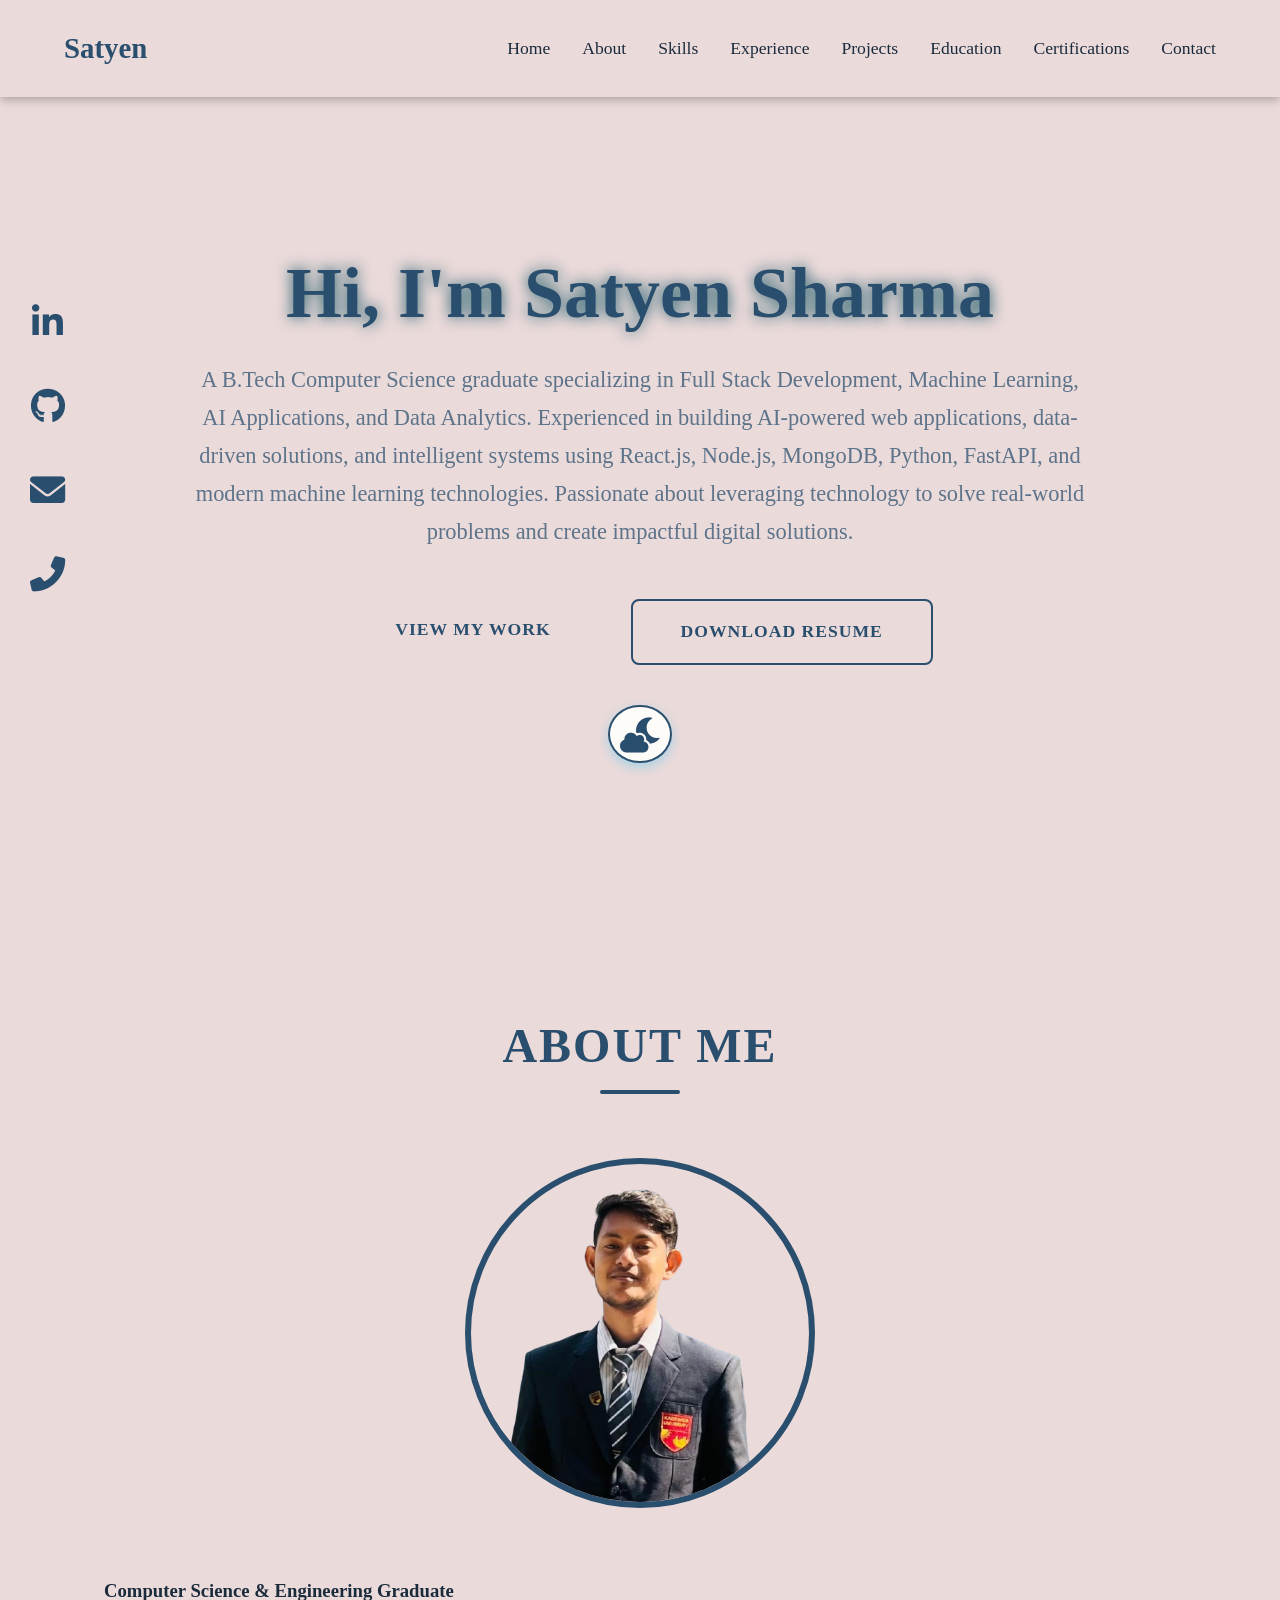
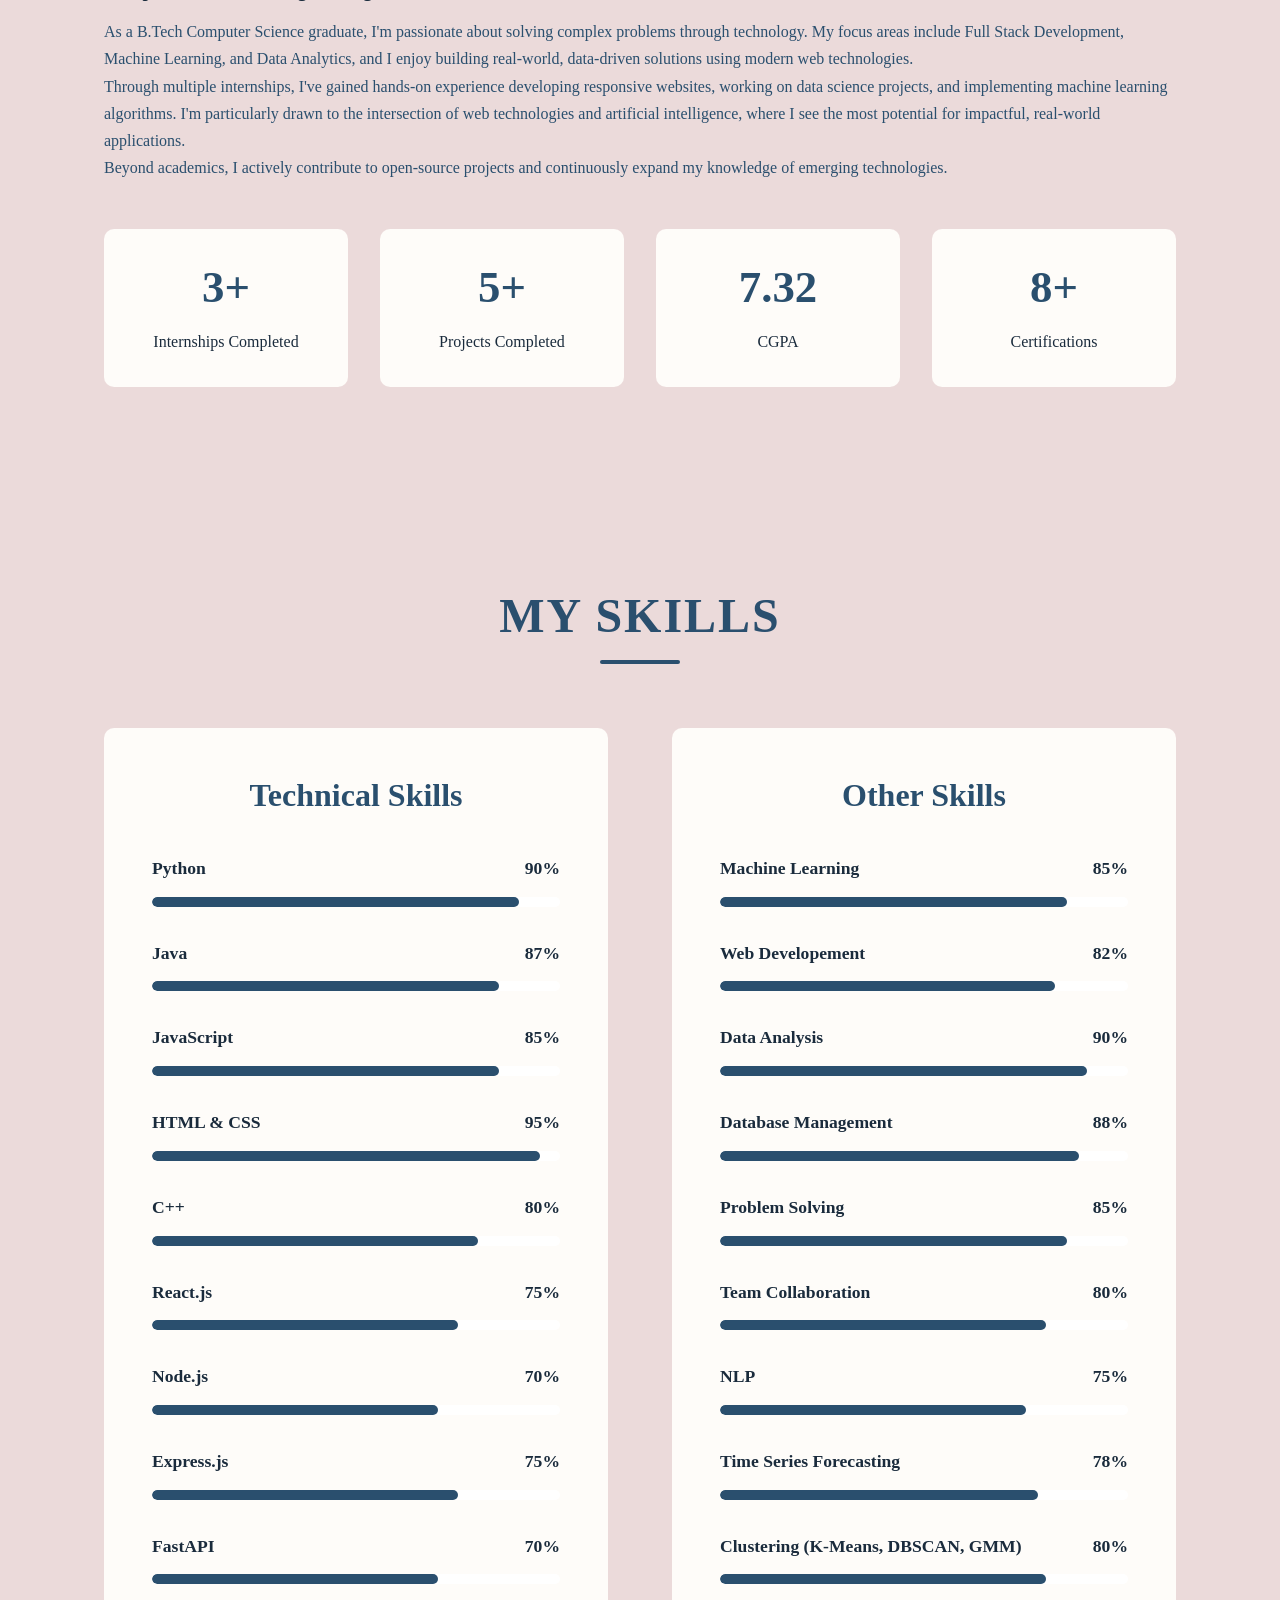
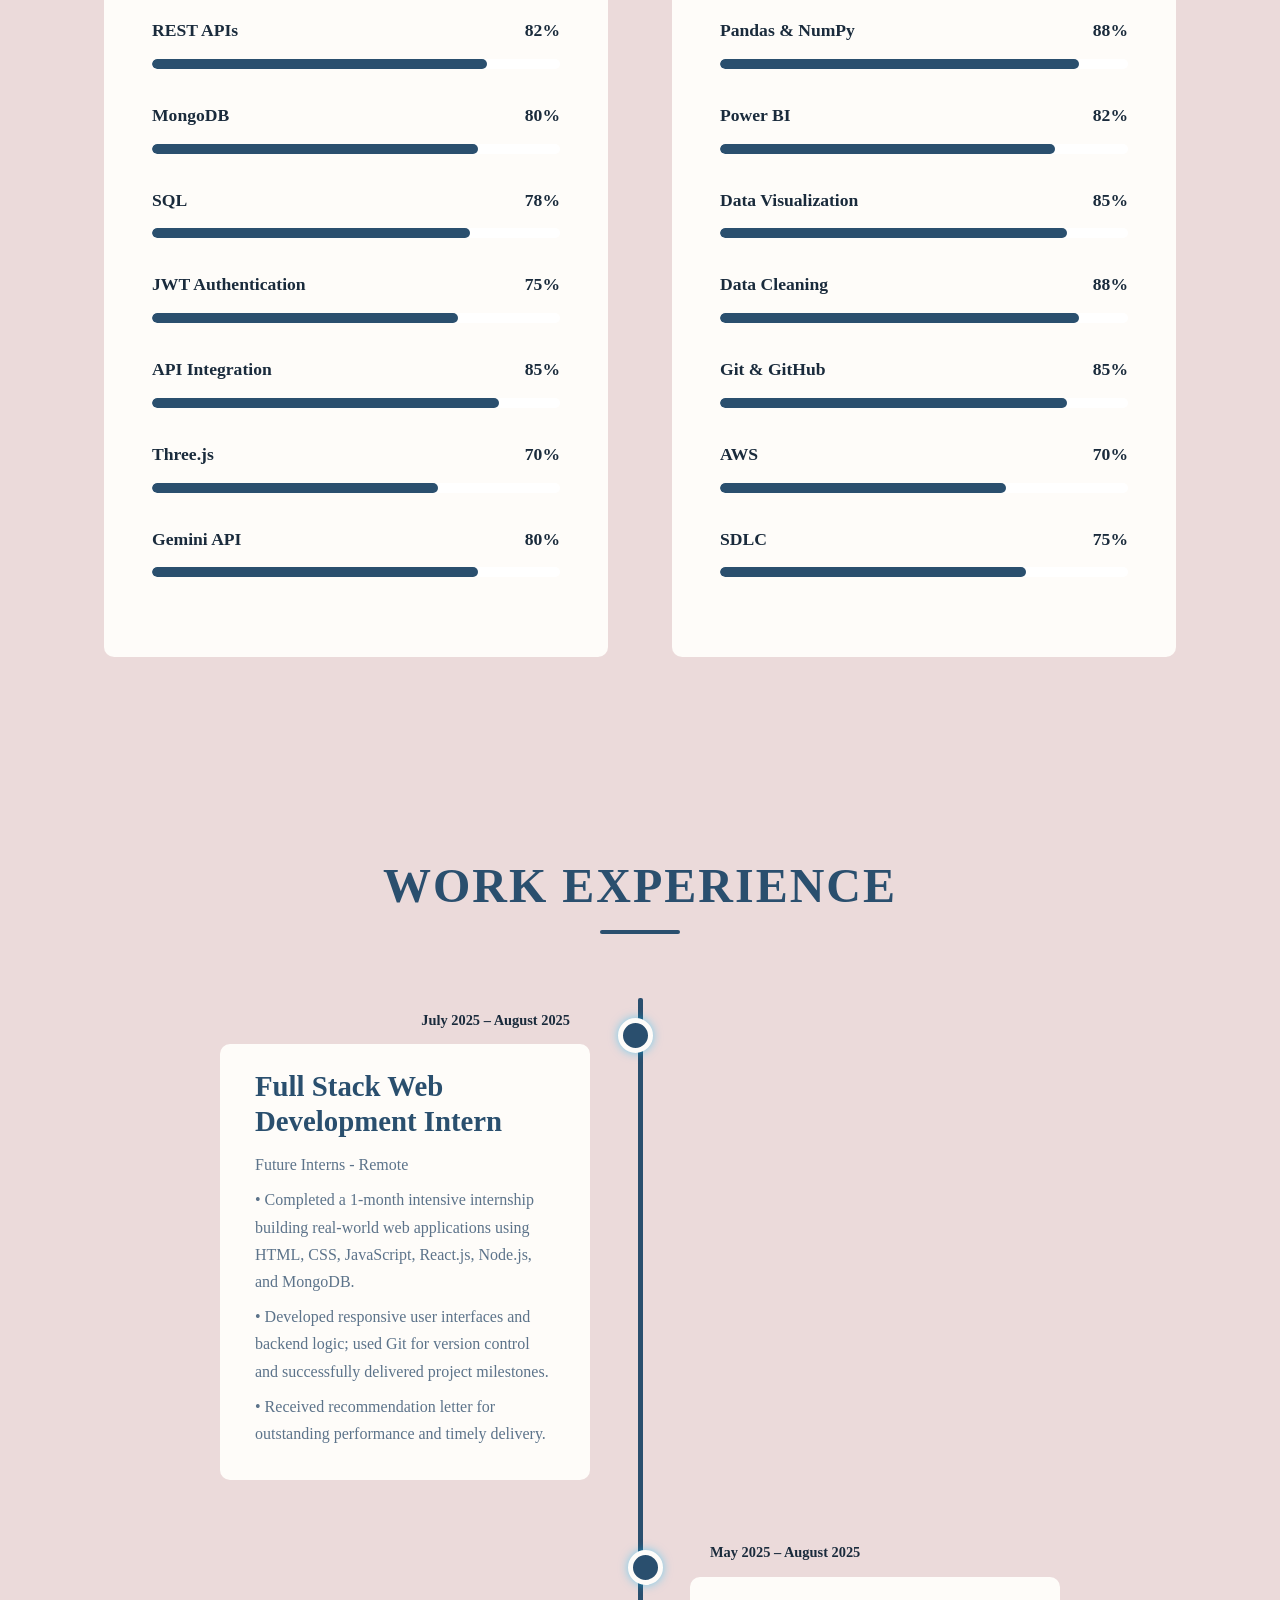
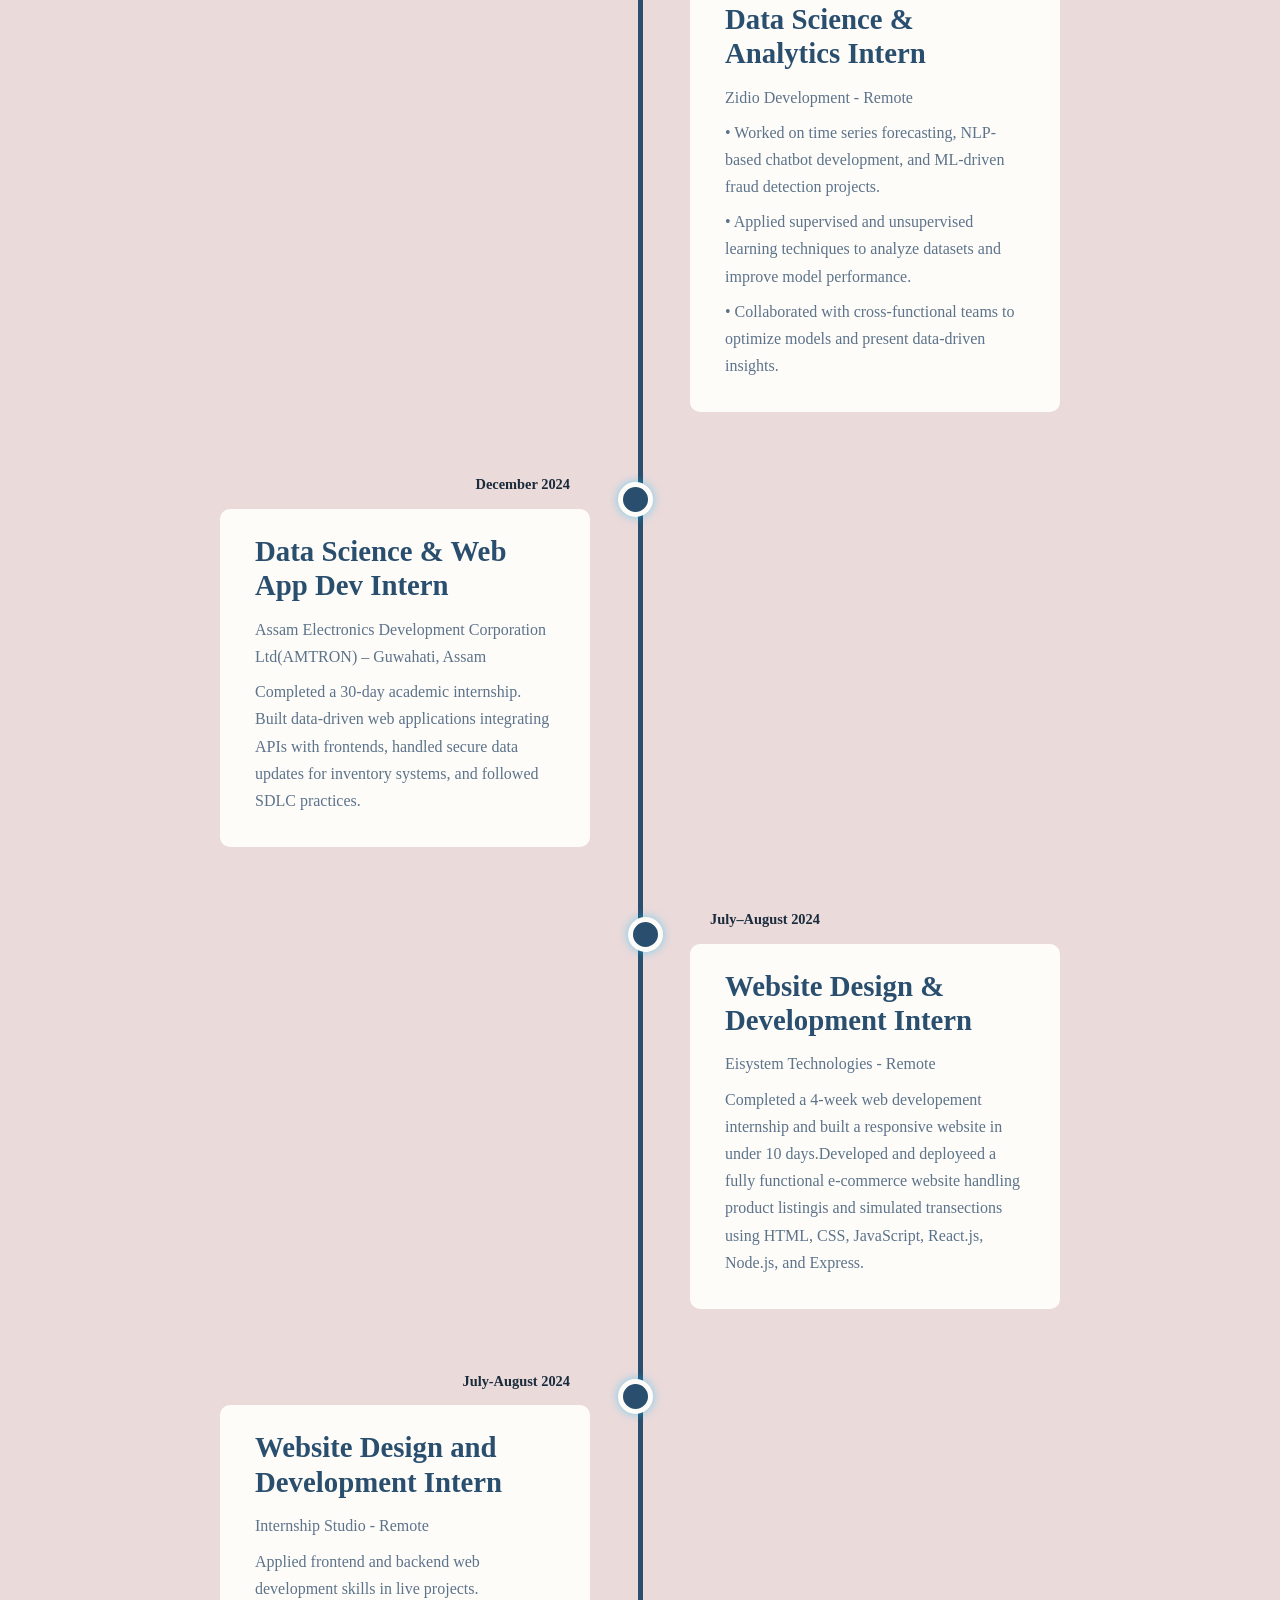
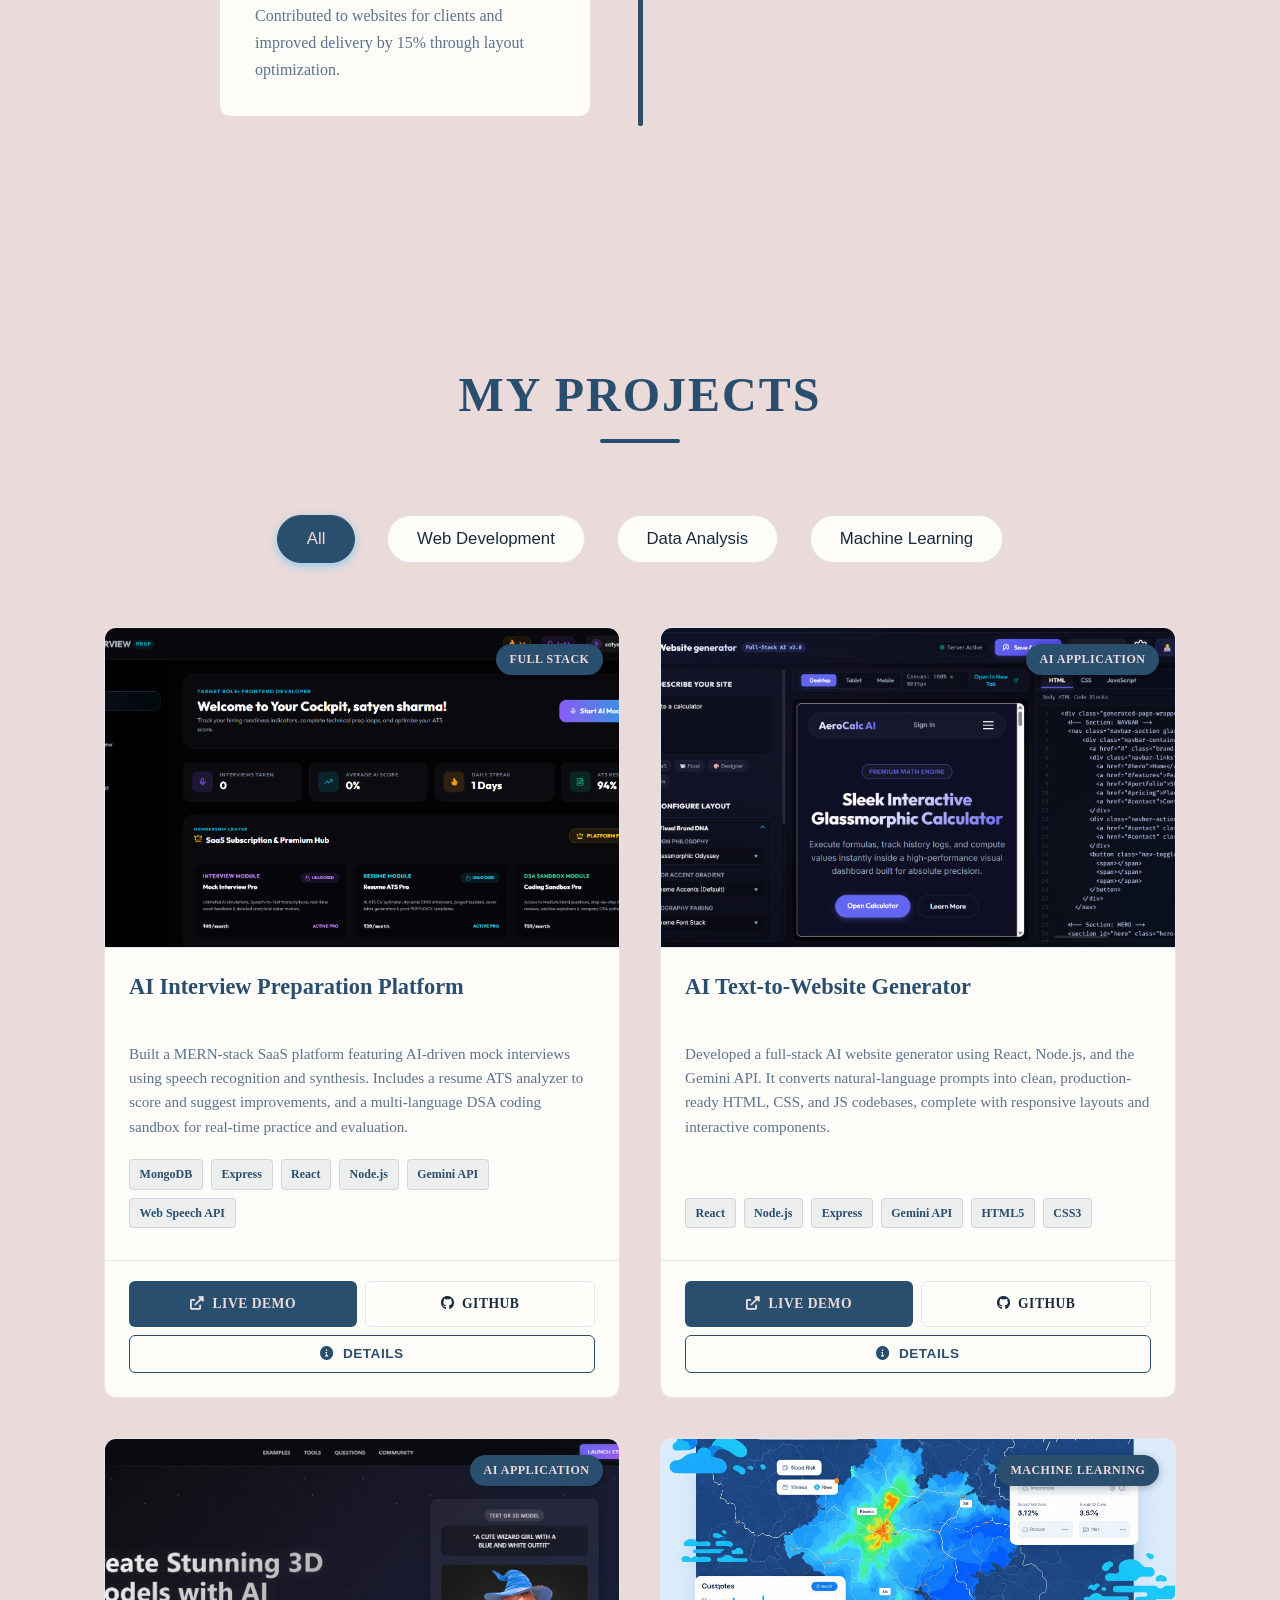
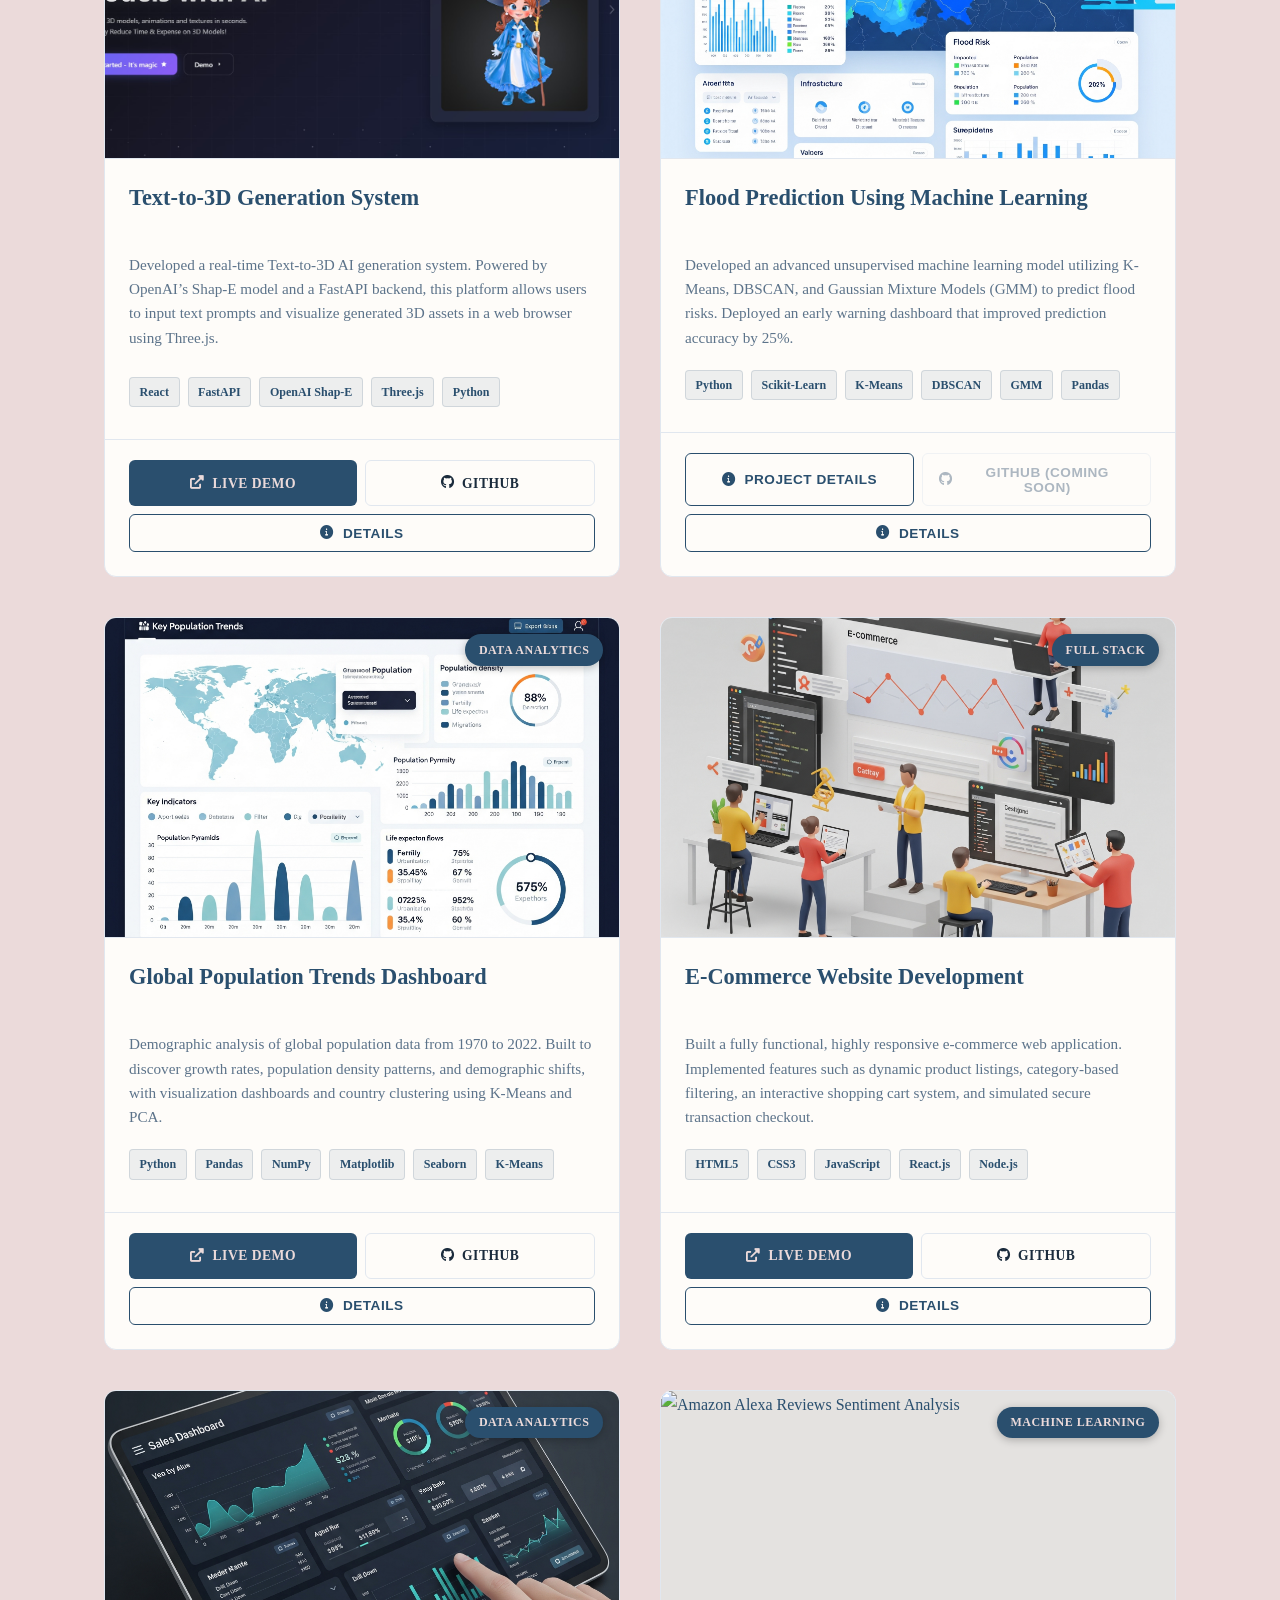
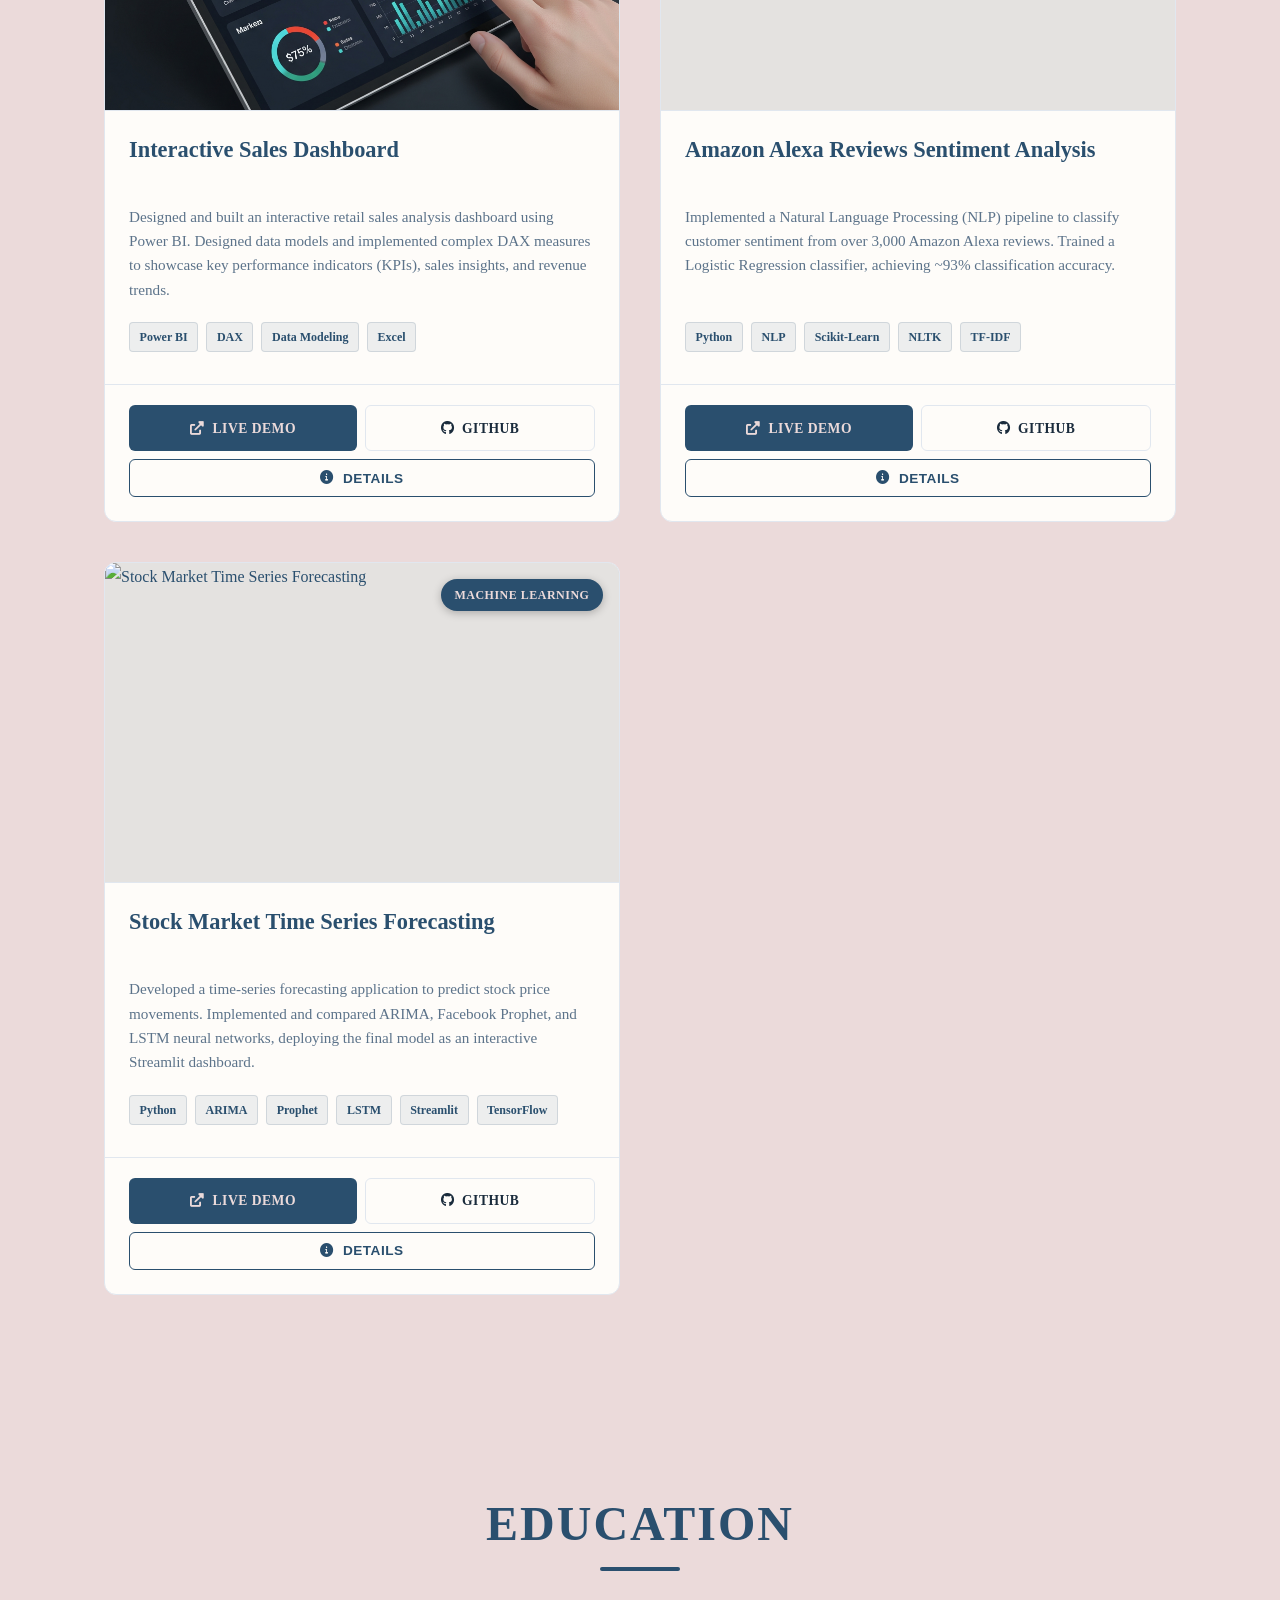
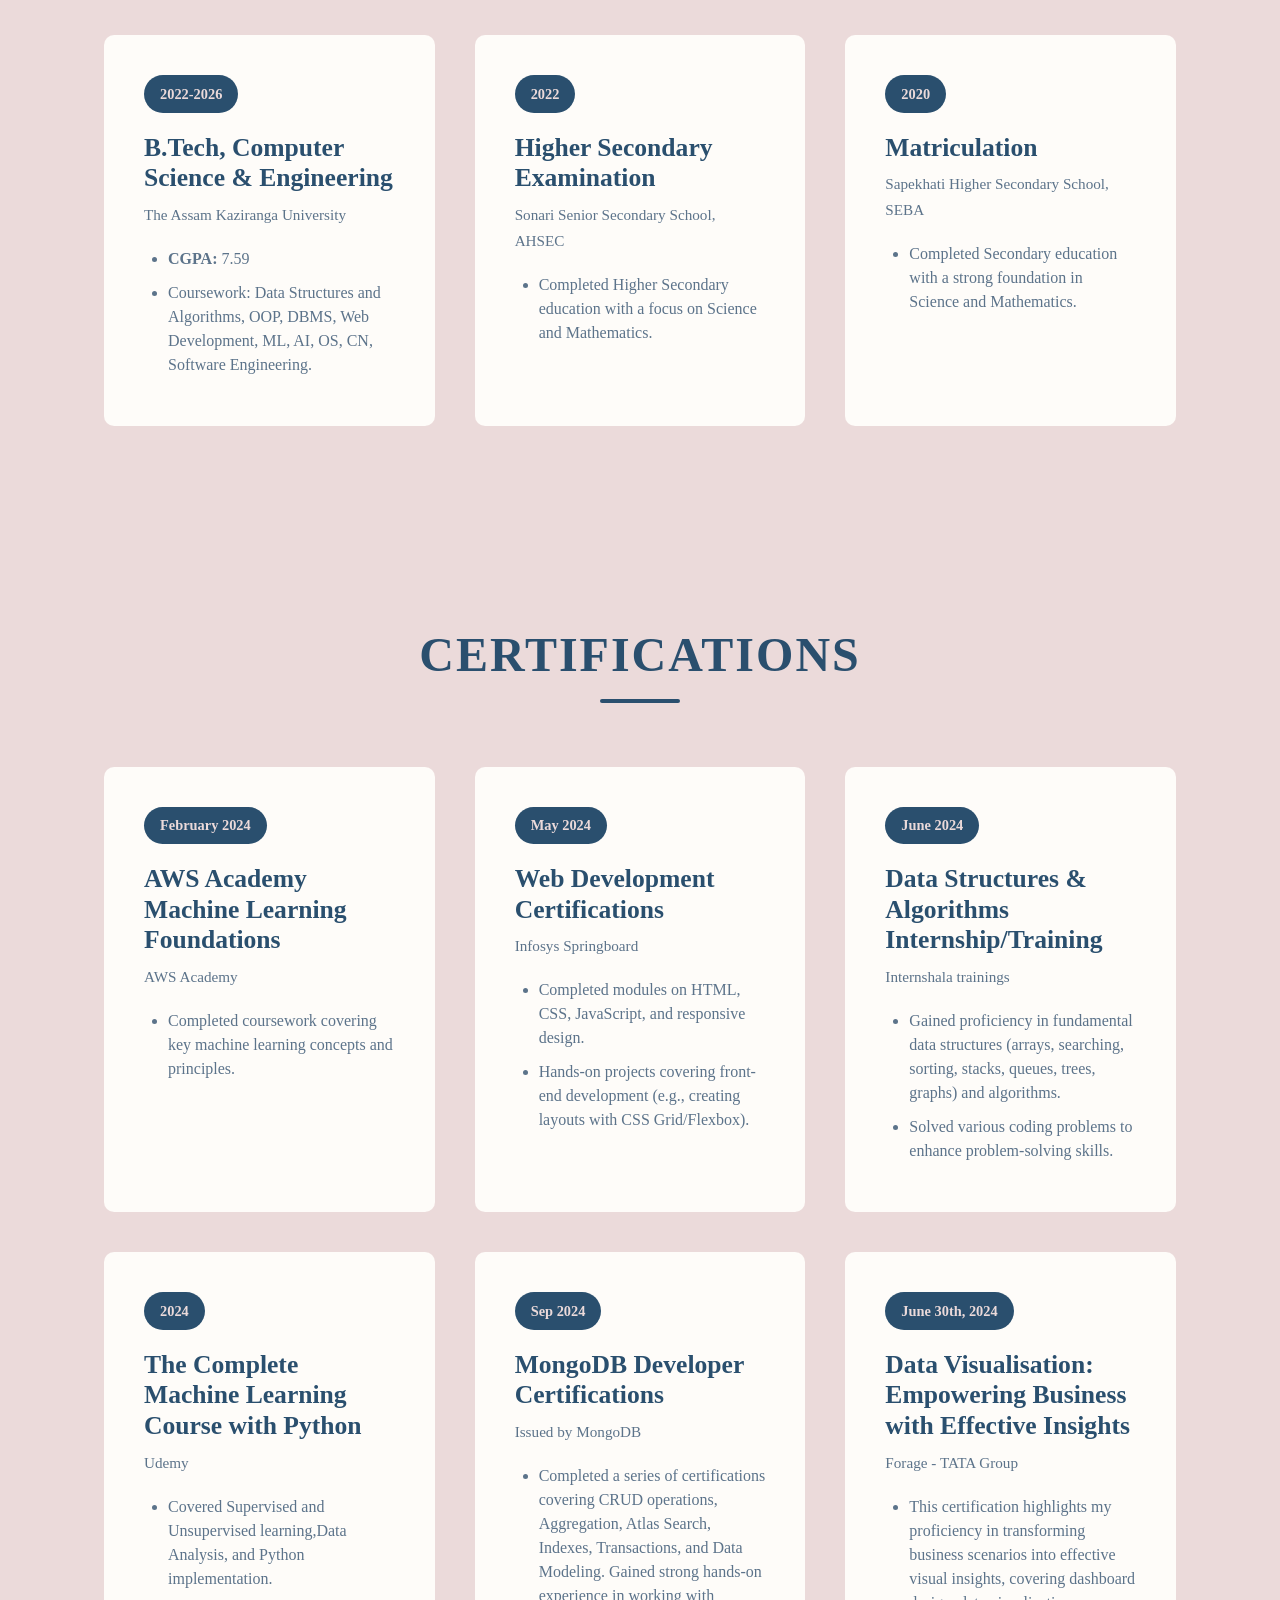
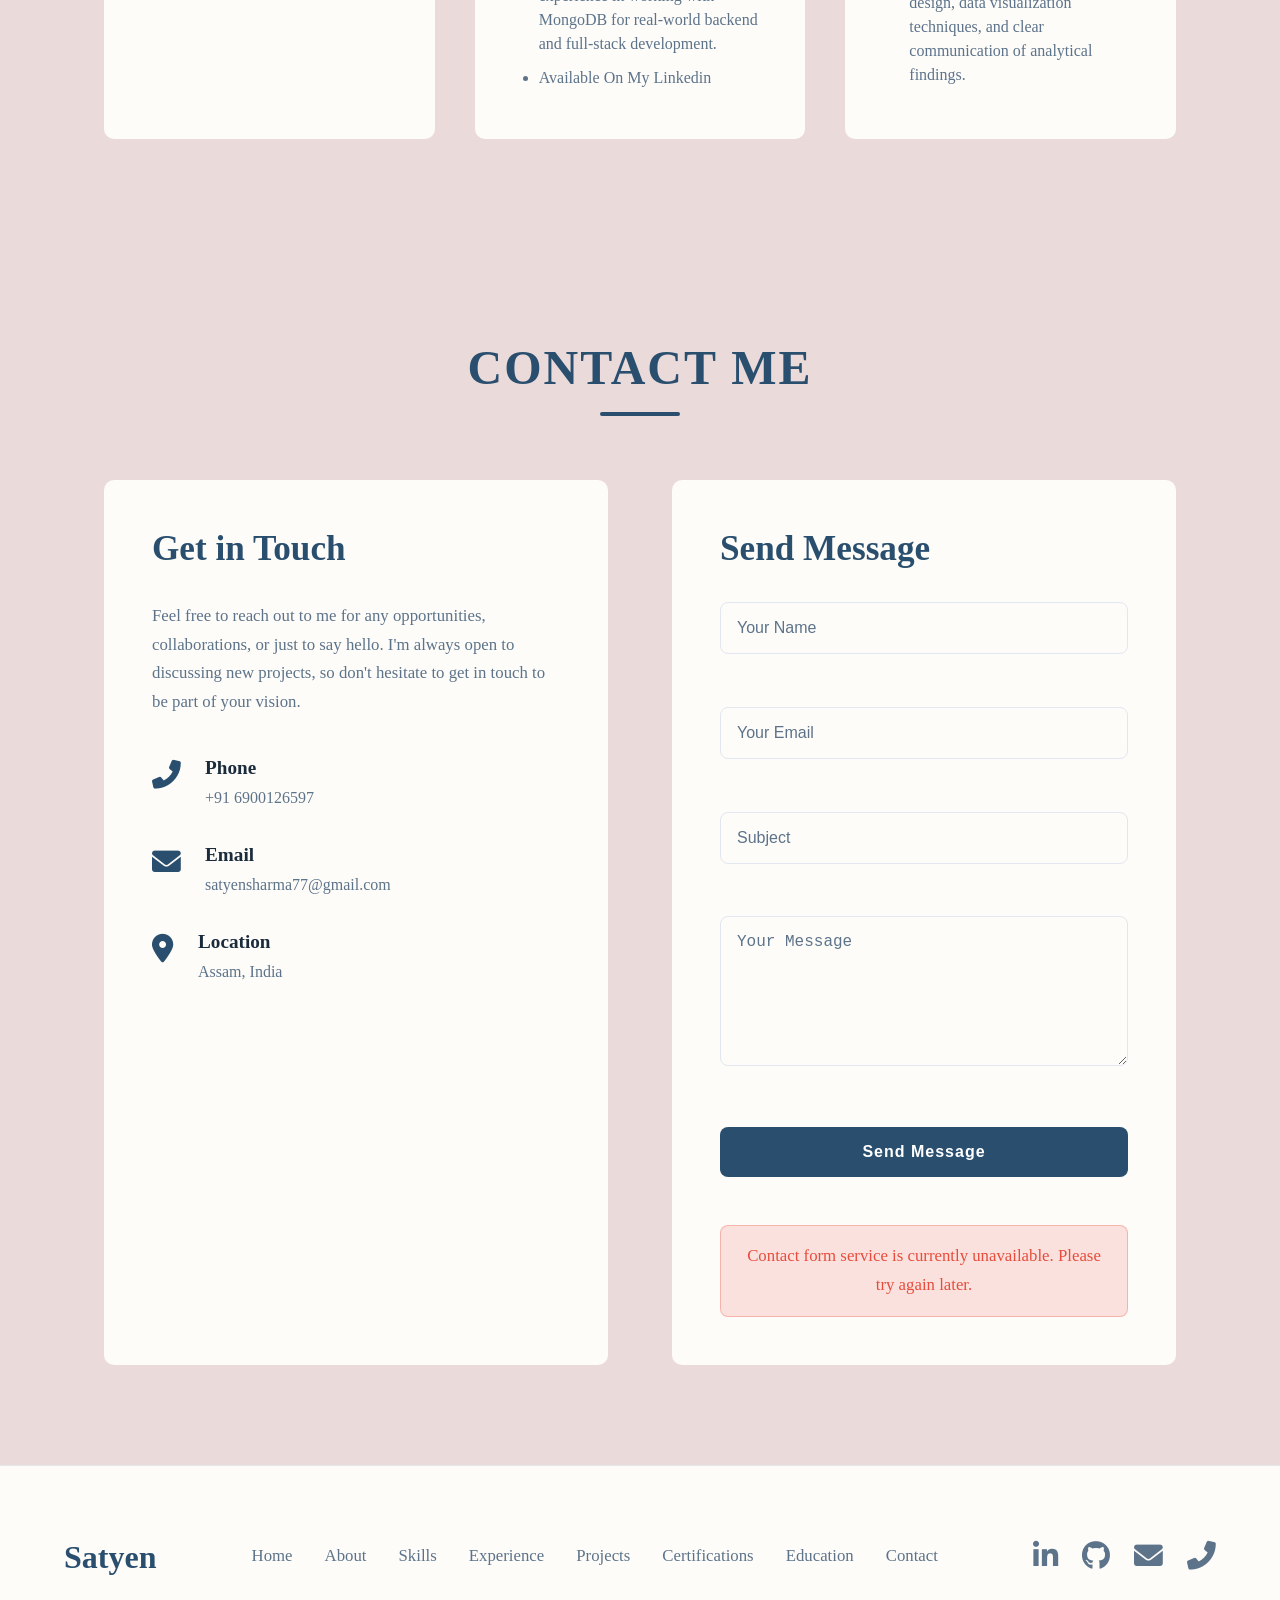
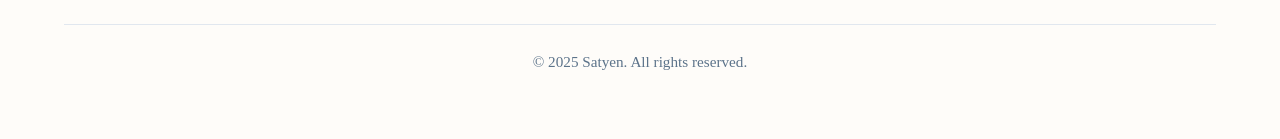
==== commit f41da749: "Update index.html" ====
--- a/index.html
+++ b/index.html
@@ -44,8 +44,8 @@
                     and create impactful digital solutions.</p>
                 <div class="hero-buttons">
                     <a href="#projects" class="btn">VIEW MY WORK</a>
-                    <a href="/Satyen_Sharma_resume.pdf"
-                       download="Satyen_Sharma_Resume.pdf"
+                    <a href="Satyen_Sharma_resume.pdf"
+                       download="Satyen_Sharma_resume.pdf"
                        class="btn btn-secondary">
                        Download Resume
                     </a>
@@ -74,15 +74,14 @@
                 </div>
                 <div>
                     <h3>Computer Science & Engineering Graduate</h3>
-                    <p>I am a B.Tech Computer Science graduate with a passion for solving complex problems through
-                        technology. I specialize in Full Stack Development, Machine Learning, AI Applications, and Data
-                        Analytics. I enjoy building real-world solutions using modern web technologies and data-driven
-                        approaches.</p>
-                    <p>I've gained practical experience through multiple internships, where I've developed responsive
-                        websites, worked on data science projects, and implemented machine learning algorithms. I'm
-                        particularly interested in the intersection of web technologies and artificial intelligence.</p>
-                    <p>Outside of academics, I enjoy collaborating on open-source projects and continuously expanding my
-                        knowledge in emerging technologies.</p>
+                    <p>As a B.Tech Computer Science graduate, I'm passionate about solving complex problems through technology.
+                        My focus areas include Full Stack Development, Machine Learning, and Data Analytics,
+                        and I enjoy building real-world, data-driven solutions using modern web technologies.</p>
+                    <p>Through multiple internships, I've gained hands-on experience developing responsive websites,
+                        working on data science projects, and implementing machine learning algorithms.
+                        I'm particularly drawn to the intersection of web technologies and artificial intelligence,
+                        where I see the most potential for impactful, real-world applications.</p>
+                    <p>Beyond academics, I actively contribute to open-source projects and continuously expand my knowledge of emerging technologies.</p>
 
                     <div class="about-stats">
                         <div class="stat-item">
@@ -970,4 +969,4 @@
     <script src="script.js?v=1.3"></script>
 </body>
 
-</html>+</html>
